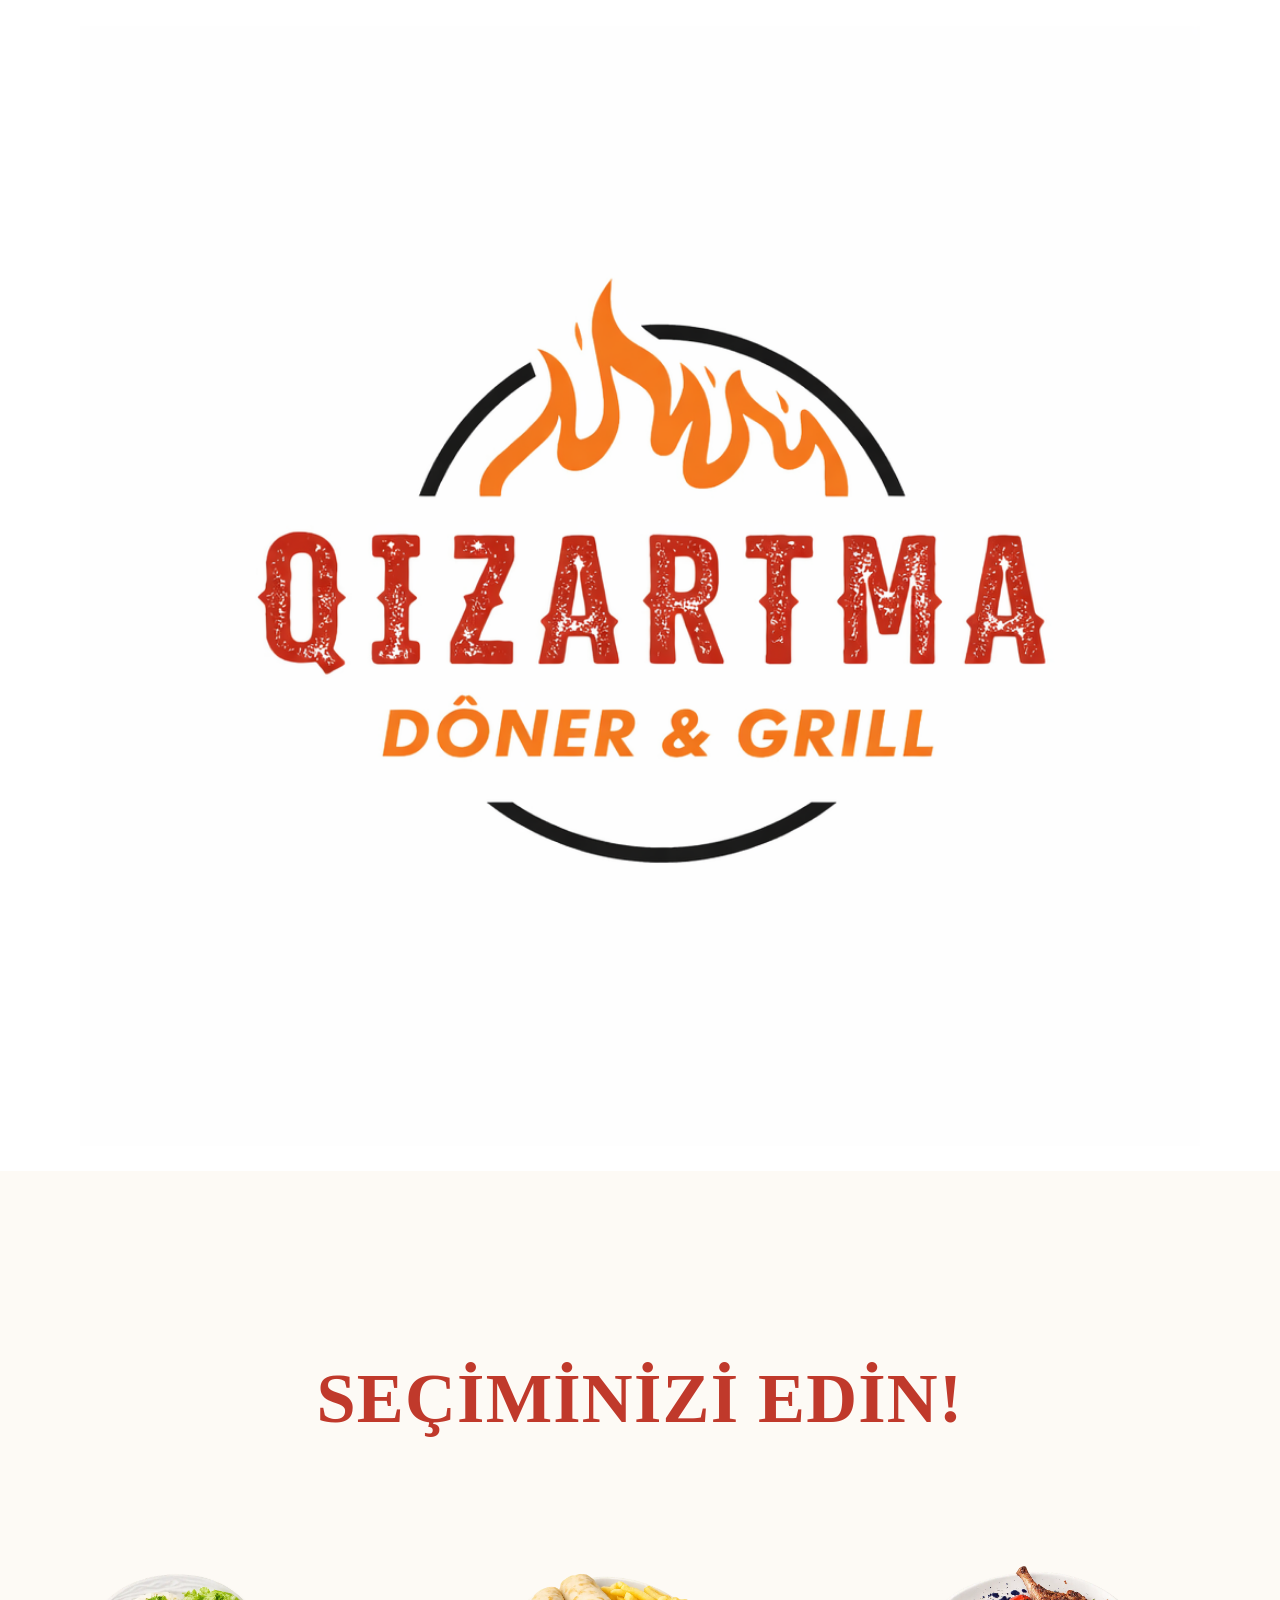
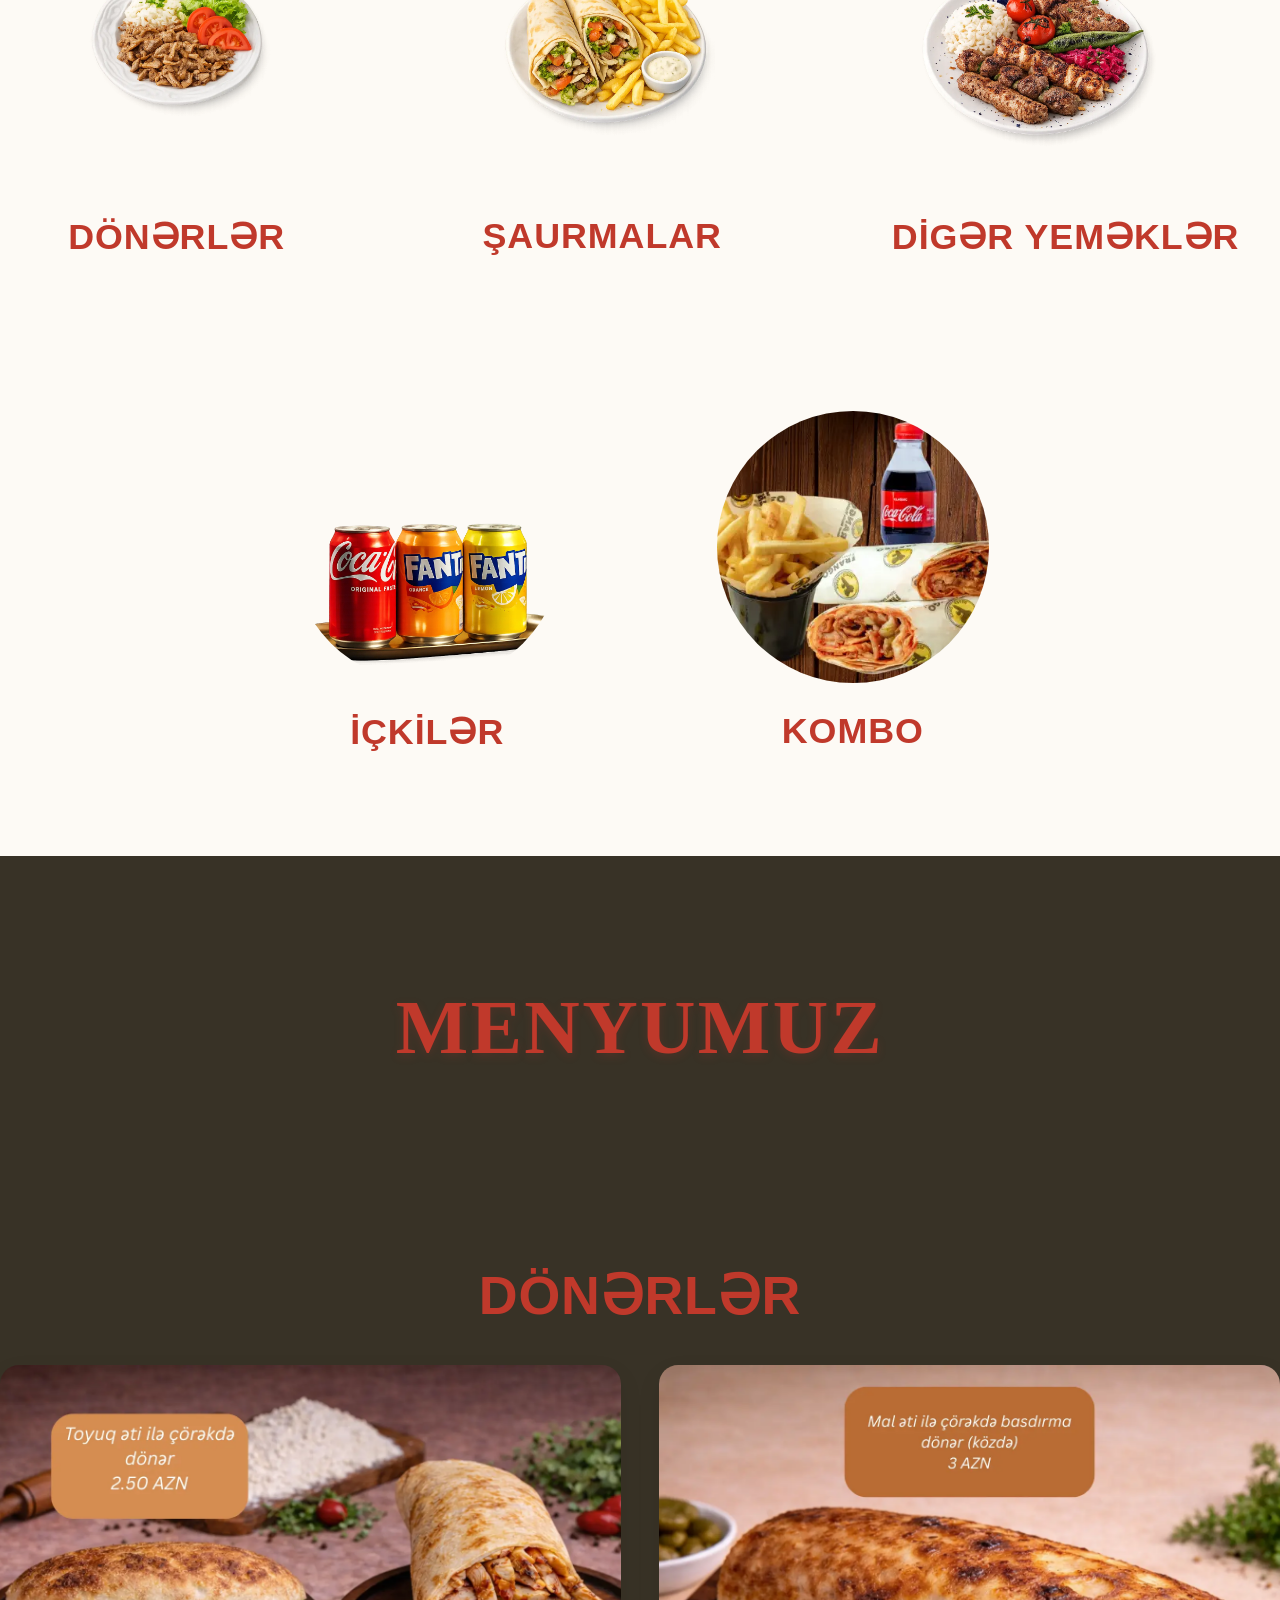
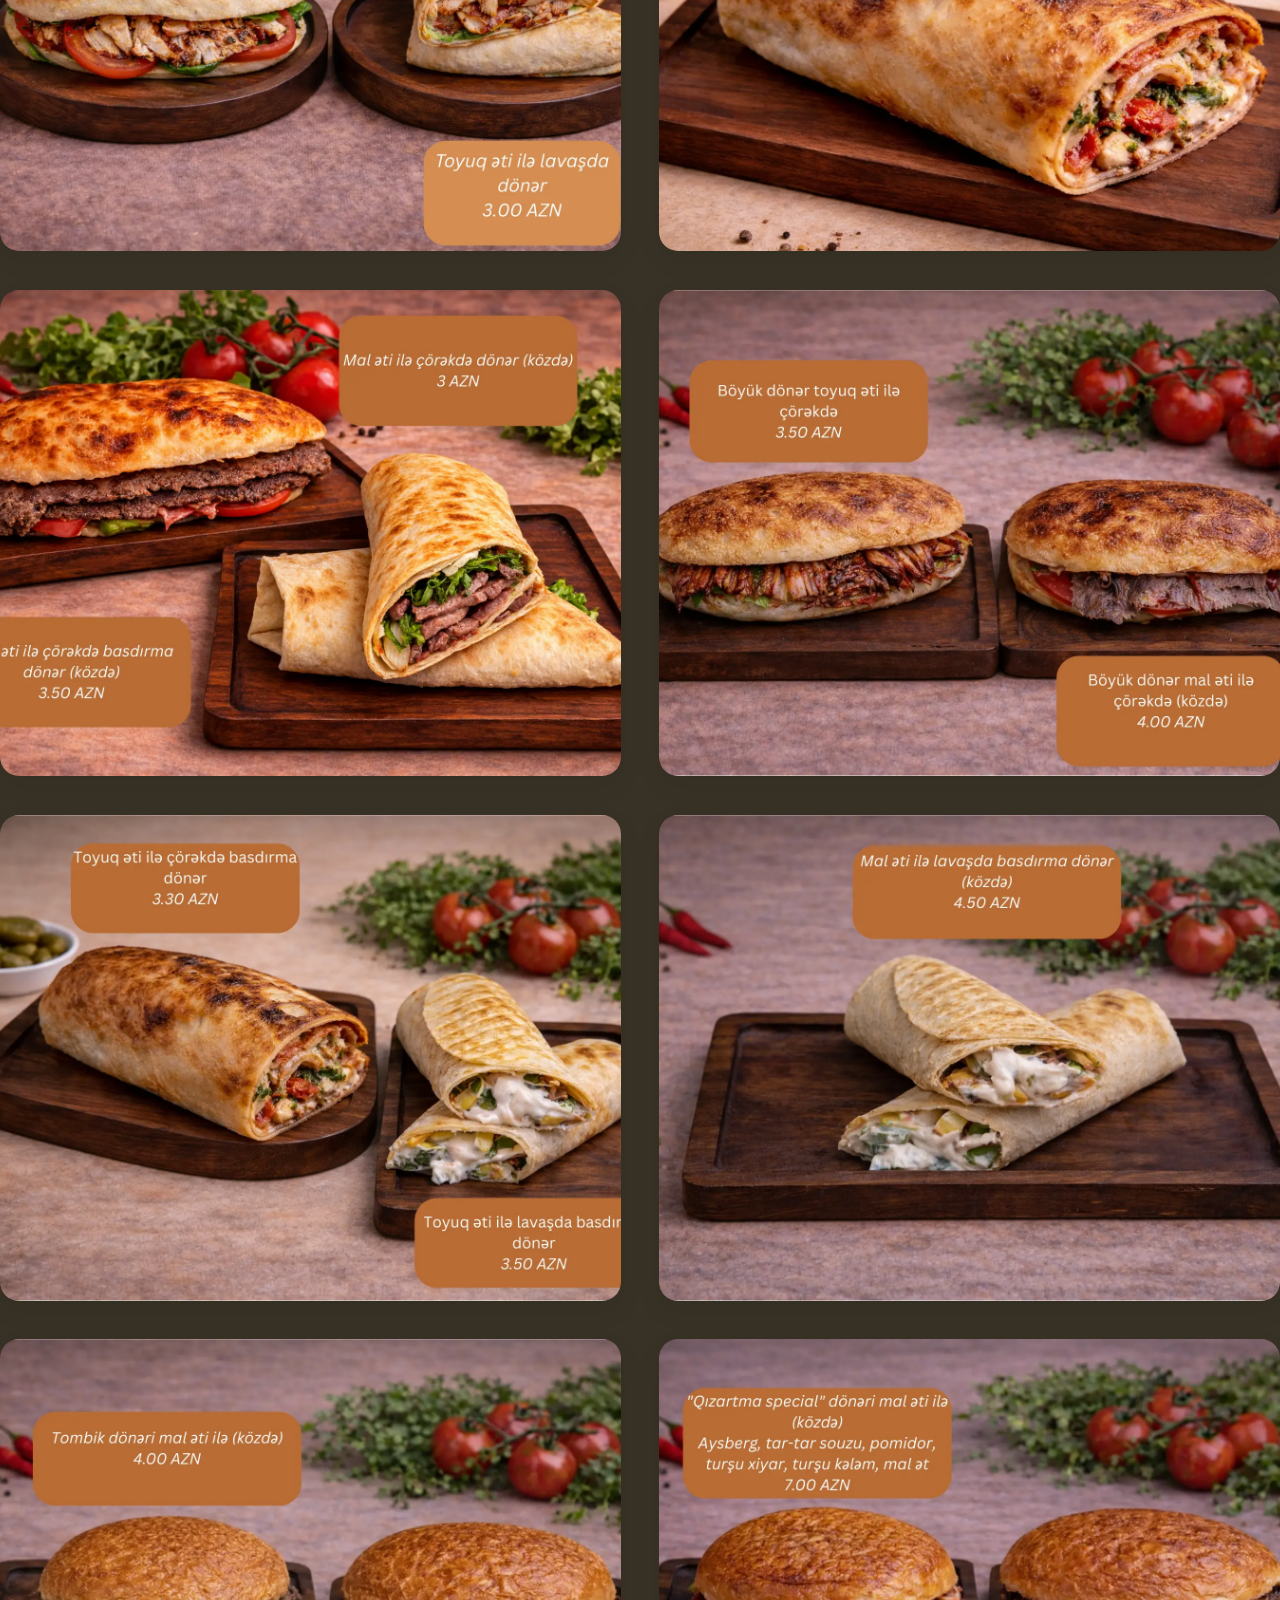
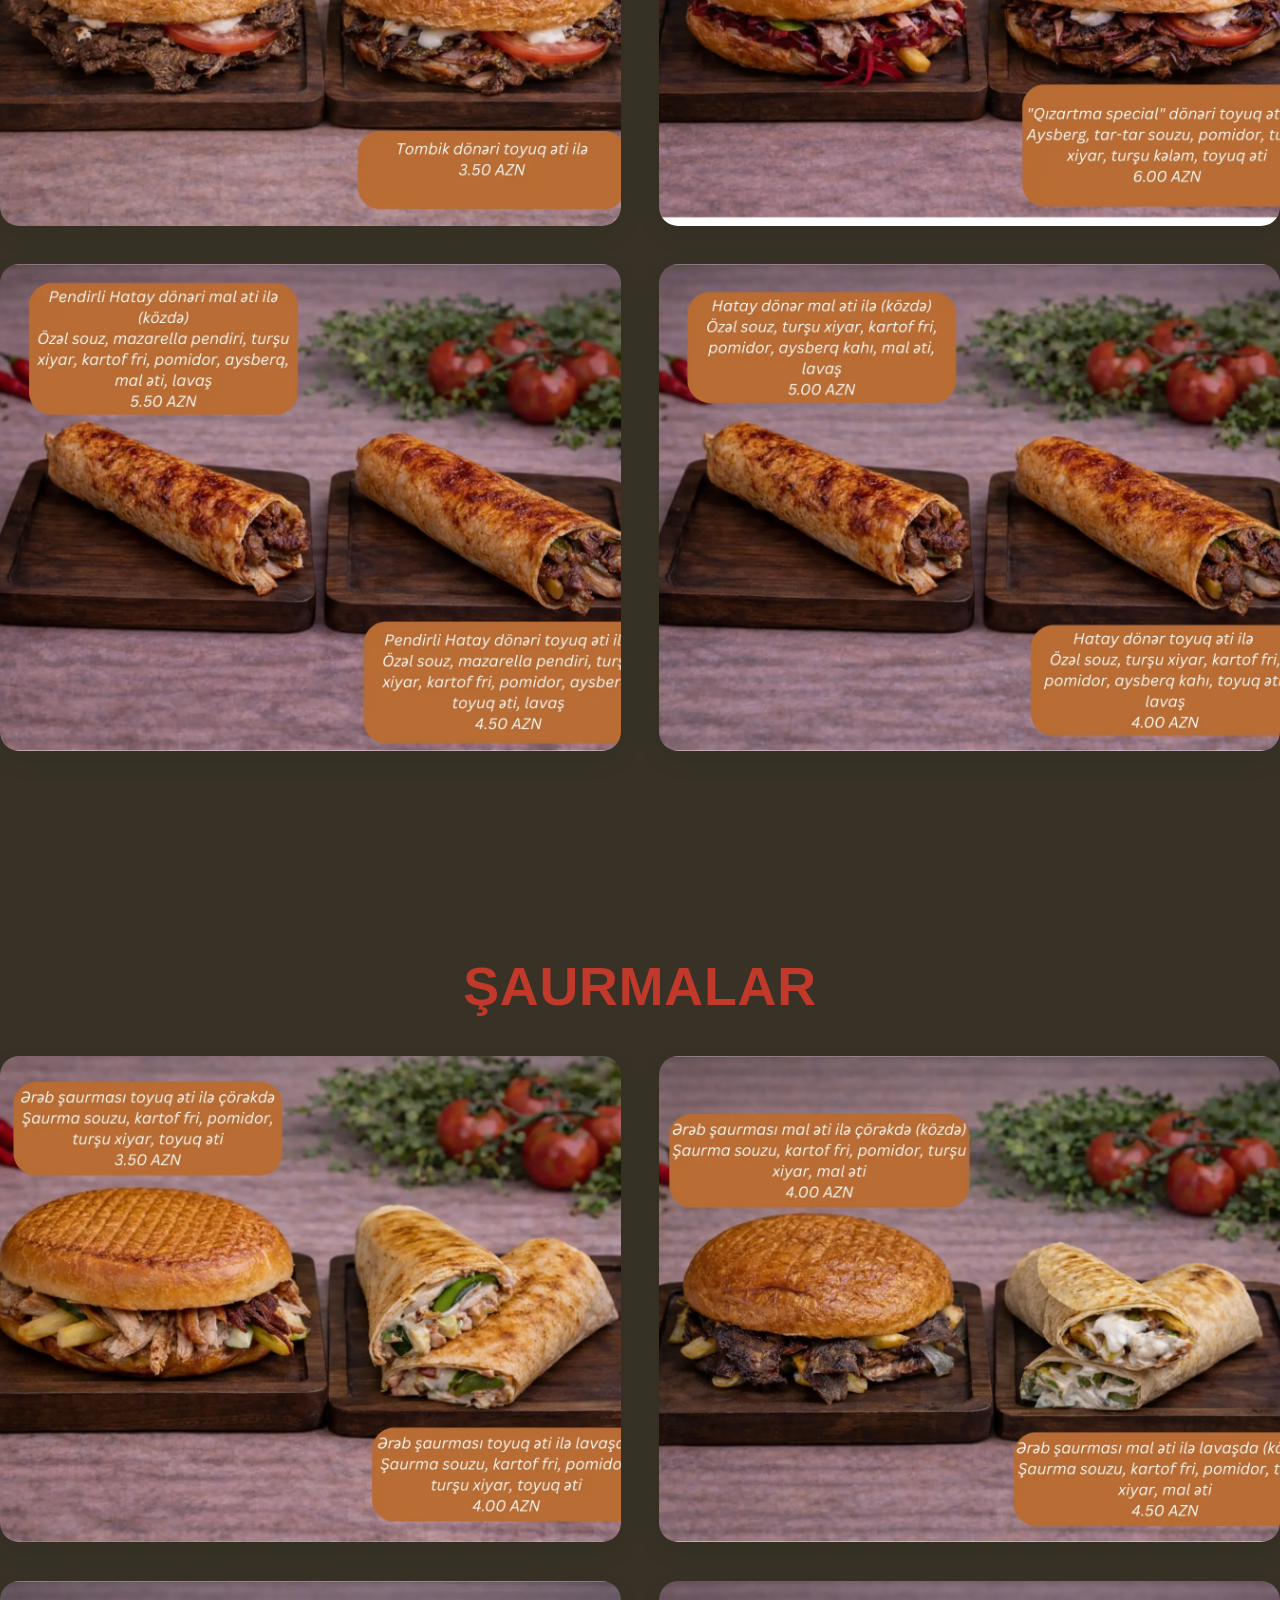
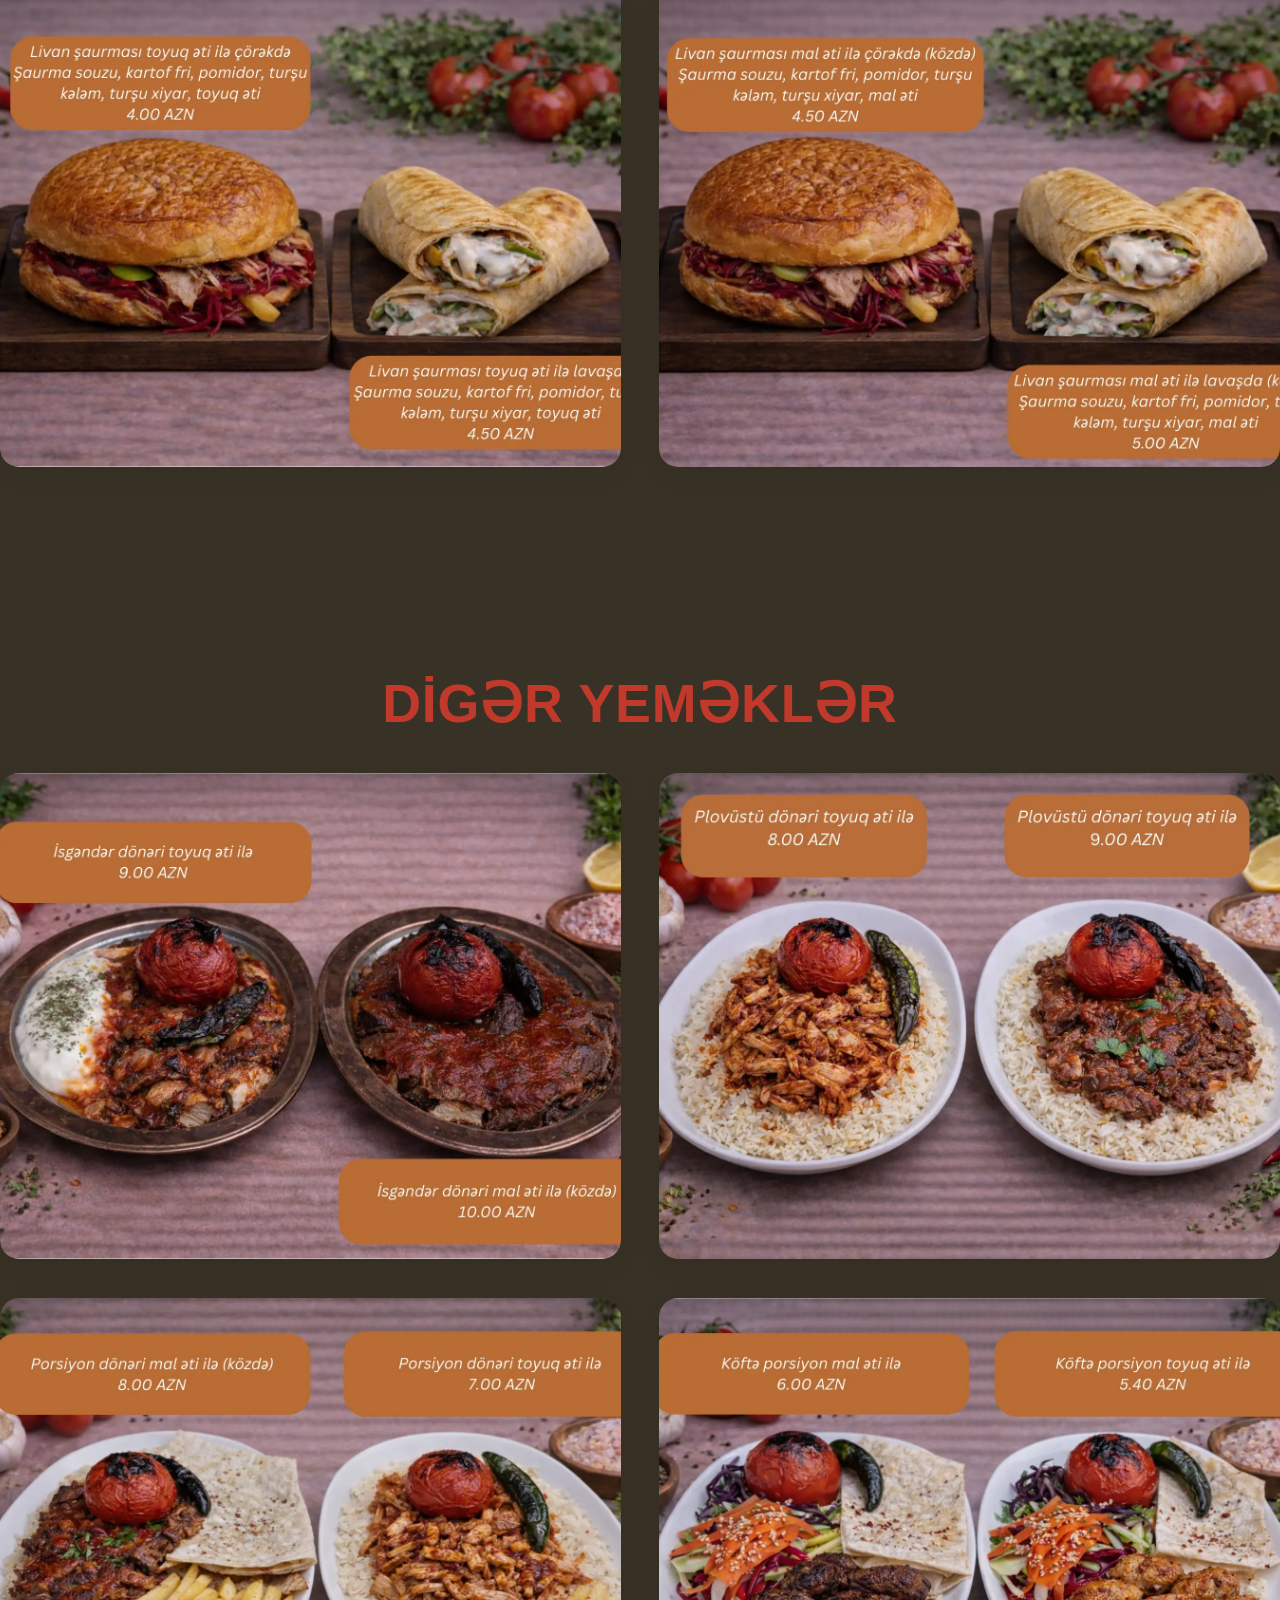
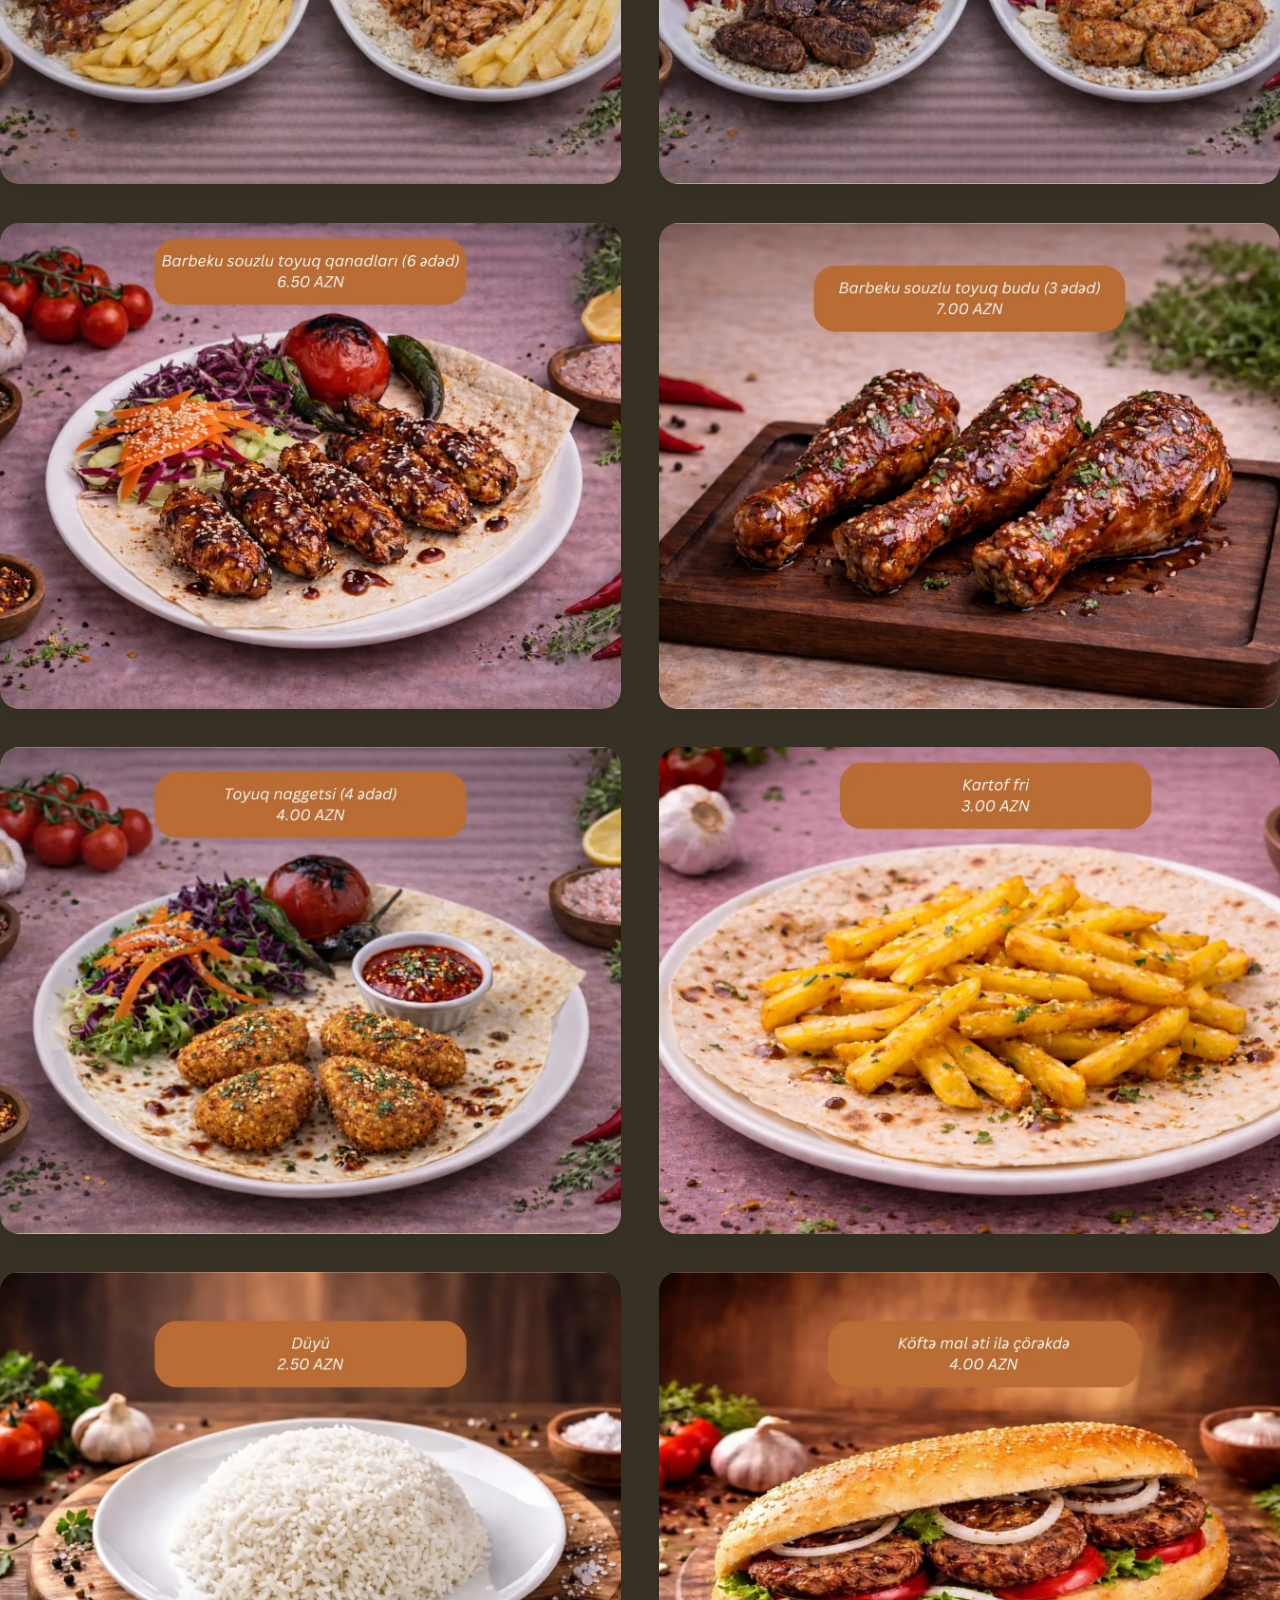
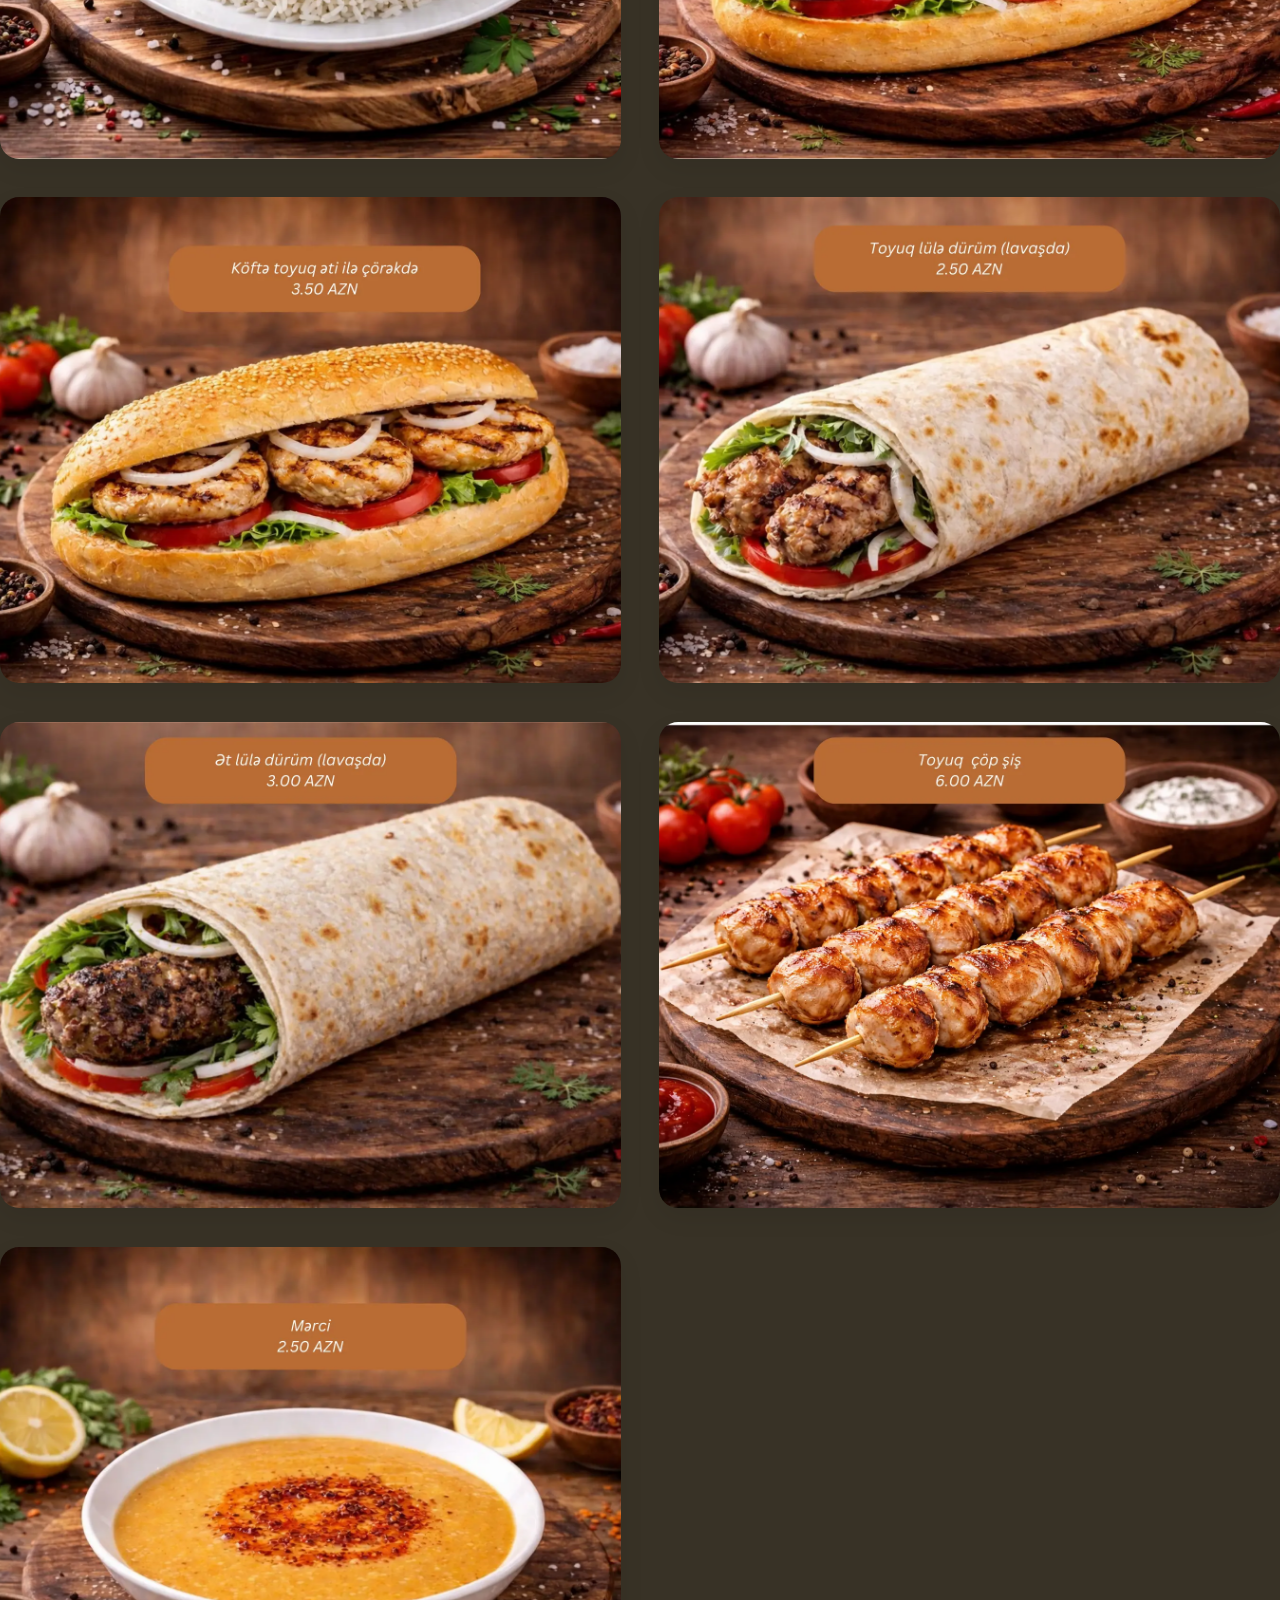
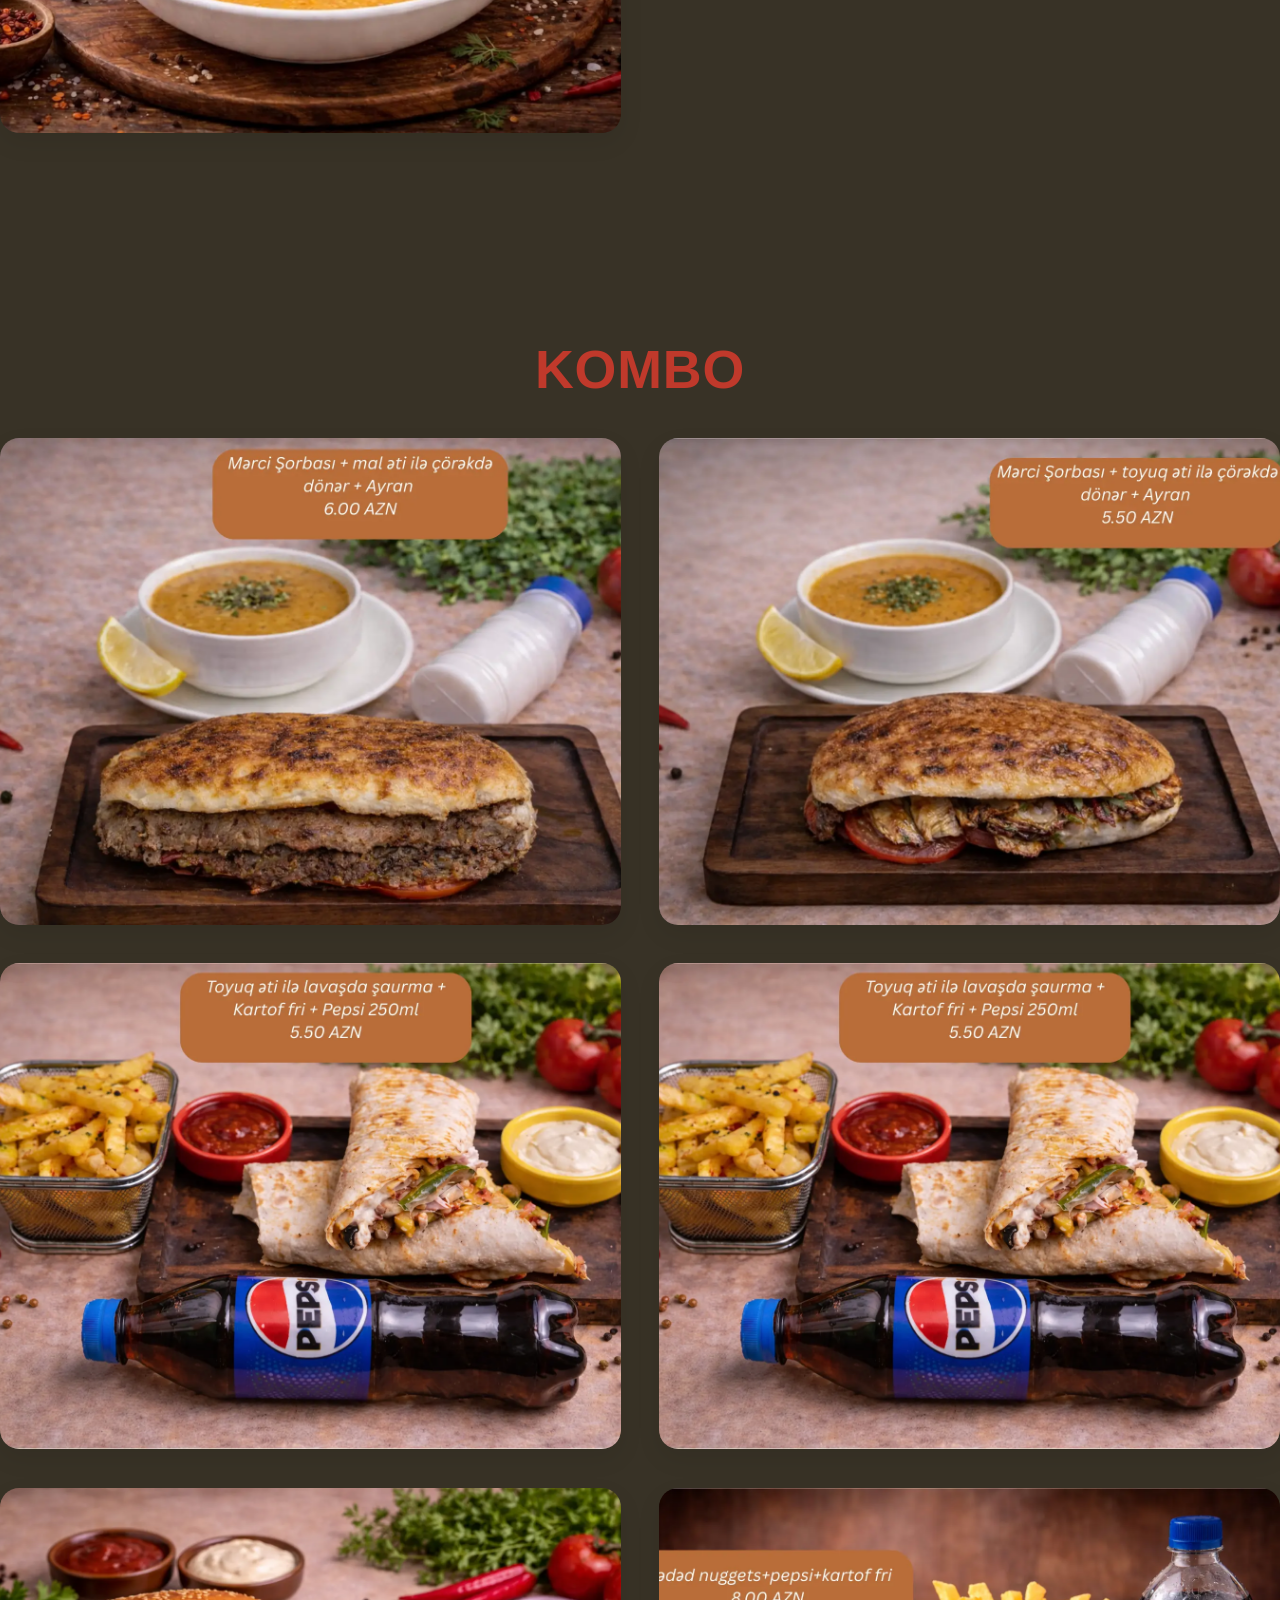
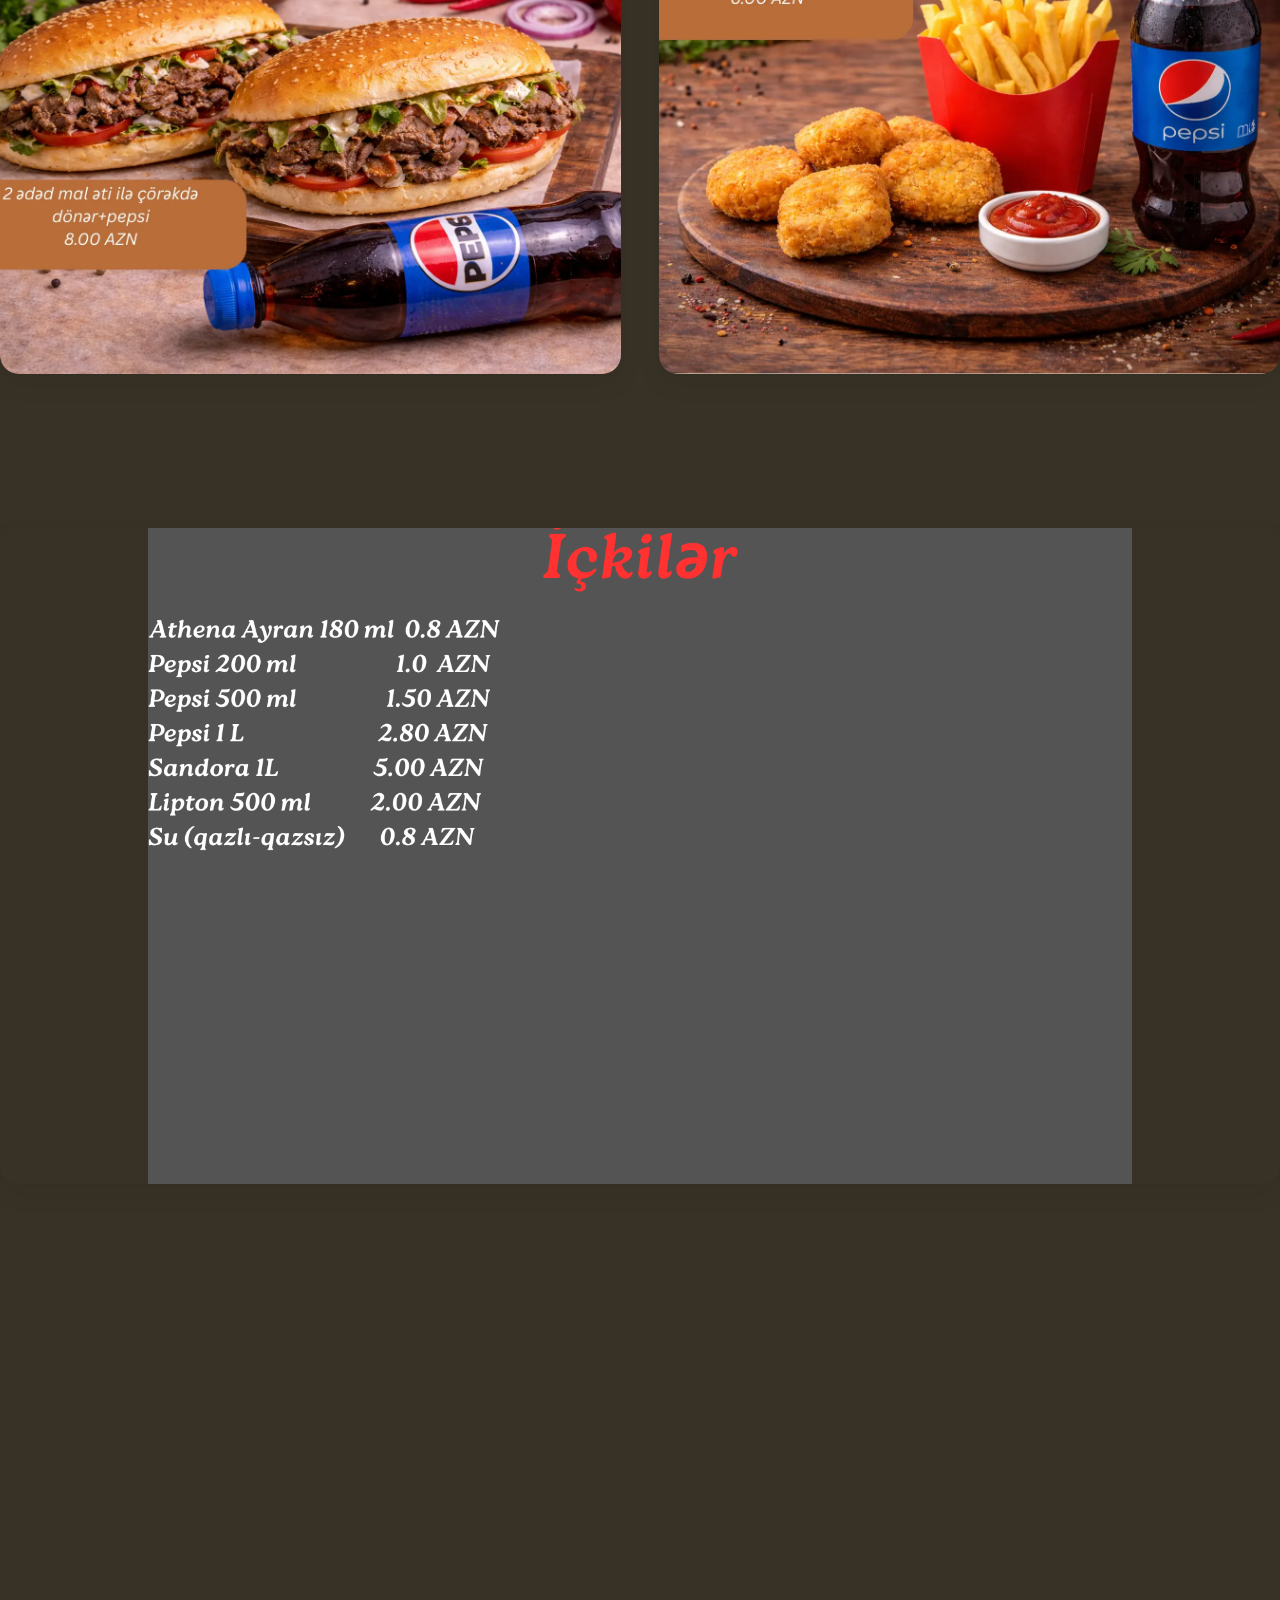
==== index.html @ 8d4efc52 "KomboAdd_icon" ====
<!DOCTYPE html>
<html lang="az">
<head>
    <meta charset="UTF-8">
    <meta name="viewport" content="width=device-width, initial-scale=1.0">
    <title>Qızartma Dönər - Menyu</title>

    <!-- Font Awesome - səhifə yüklənəndən sonra yüklənir -->
    <link rel="preconnect" href="https://cdnjs.cloudflare.com">
    <link rel="stylesheet" href="https://cdnjs.cloudflare.com/ajax/libs/font-awesome/5.15.3/css/all.min.css" media="print" onload="this.media='all'">
    <noscript><link rel="stylesheet" href="https://cdnjs.cloudflare.com/ajax/libs/font-awesome/5.15.3/css/all.min.css"></noscript>

    <!-- Logo şəkli əvvəlcədən yüklənir -->
    <link rel="preload" as="image" href="images/Qizartma.png">
    <link rel="preload" as="image" href="images/Qizartma_mobile.png">

    <link rel="stylesheet" href="css/style.css">
</head>
<body>

<header>
    <div class="header-flex">
        <div class="logo-container">
            <img src="images/Qizartma.png" alt="Qızartma Dönər Logo" class="logo-img logo-desktop">
            <img src="images/Qizartma_mobile.png" alt="Qızartma Dönər Logo" class="logo-img logo-mobile">
        </div>
    </div>
</header>

<section class="hero">
    <div class="container">
        <h1 class="hero-title">SEÇİMİNİZİ EDİN!</h1>
        <p class="hero-subtitle"></p>

        <div class="flavor-grid">
            <a href="#donerler" class="flavor-item">
                <div class="flavor-circle">
                    <img src="images/Doner Basliq_new.webp" alt="Dönərlər" loading="lazy">
                </div>
                <span class="flavor-label">DÖNƏRLƏR</span>
            </a>

            <a href="#saurmalar" class="flavor-item">
                <div class="flavor-circle">
                    <img src="images/saurma basliq_new.webp" alt="Şaurmalar" loading="lazy">
                </div>
                <span class="flavor-label">ŞAURMALAR</span>
            </a>

            <a href="#diger" class="flavor-item">
                <div class="flavor-circle">
                    <img src="images/qairisiq kabab_new.webp" alt="Digər yeməklər" loading="lazy">
                </div>
                <span class="flavor-label">DİGƏR YEMƏKLƏR</span>
            </a>

            <a href="#ickiler" class="flavor-item">
                <div class="flavor-circle">
                    <img src="images/ickilerr_new.webp" alt="İçkilər" loading="lazy">
                </div>
                <span class="flavor-label">İçkilər</span>
            </a>
              <a href="#kombo" class="flavor-item">
                <div class="flavor-circle">
                   <img src="images/kombo icon.webp" alt="Şaurmalar" loading="lazy">
                </div>
                <span class="flavor-label">Kombo</span>
            </a>
            
        </div>
    </div>
</section>

<main class="menu-content">
    <div class="container">
        <h1 class="menu-main-title">MENYUMUZ</h1>

        <!-- Dönərlər -->
        <section id="donerler" class="menu-section">
            <h2>Dönərlər</h2>
            <div class="menu-grid">

                <div class="box">
                    <div class="image">
                        <img src="images/Toyuq əti ilə çörəkdə dönər 2.50 AZN_new.webp" alt="" loading="lazy">
                    </div>
                </div>

                <div class="box">
                    <div class="image">
                        <img src="images/Basdırma_new.webp" alt="" loading="lazy">
                    </div>
                </div>

                <div class="box">
                    <div class="image">
                        <img src="images/yeni 3_new.webp" alt="" loading="lazy">
                    </div>
                </div>

                <div class="box">
                    <div class="image">
                        <img src="images/yeni 5_new.webp" alt="" loading="lazy">
                    </div>
                </div>

                <div class="box">
                    <div class="image">
                        <img src="images/yeni 6_new.webp" alt="" loading="lazy">
                    </div>
                </div>

                <div class="box">
                    <div class="image">
                        <img src="images/yeni 8_new.webp" alt="" loading="lazy">
                    </div>
                </div>

                <div class="box">
                    <div class="image">
                        <img src="images/yeni 10_new.webp" alt="" loading="lazy">
                    </div>
                </div>

                <div class="box">
                    <div class="image">
                        <img src="images/yeni 12_new.webp" alt="" loading="lazy">
                    </div>
                </div>

                <div class="box">
                    <div class="image">
                        <img src="images/yeni 13_new.webp" alt="" loading="lazy">
                    </div>
                </div>

                <div class="box">
                    <div class="image">
                        <img src="images/yeni 14_new.webp" alt="" loading="lazy">
                    </div>
                </div>

            </div>
        </section>

        <!-- Şaurmalar -->
        <section id="saurmalar" class="menu-section">
            <h2>Şaurmalar</h2>
            <div class="menu-grid">

                <div class="box">
                    <div class="image">
                        <img src="images/yeni 15_new.webp" alt="" loading="lazy">
                    </div>
                </div>

                <div class="box">
                    <div class="image">
                        <img src="images/yeni 16_new.webp" alt="" loading="lazy">
                    </div>
                </div>

                <div class="box">
                    <div class="image">
                        <img src="images/yeni 17_new.webp" alt="" loading="lazy">
                    </div>
                </div>

                <div class="box">
                    <div class="image">
                        <img src="images/yeni 18_new.webp" alt="" loading="lazy">
                    </div>
                </div>

            </div>
        </section>

        <!-- Digər Yeməklər -->
        <section id="diger" class="menu-section">
            <h2>Digər Yeməklər</h2>
            <div class="menu-grid">

                <div class="box">
                    <div class="image">
                        <img src="images/iskender yeni_new.webp" alt="" loading="lazy">
                    </div>
                </div>

                <div class="box">
                    <div class="image">
                        <img src="images/pulov_new.webp" alt="" loading="lazy">
                    </div>
                </div>

                <div class="box">
                    <div class="image">
                        <img src="images/porsiyonn_new.webp" alt="" loading="lazy">
                    </div>
                </div>

                <div class="box">
                    <div class="image">
                        <img src="images/koftee_new.webp" alt="" loading="lazy">
                    </div>
                </div>

                <div class="box">
                    <div class="image">
                        <img src="images/qanad_new.webp" alt="" loading="lazy">
                    </div>
                </div>

                <div class="box">
                    <div class="image">
                        <img src="images/bud_new.webp" alt="" loading="lazy">
                    </div>
                </div>

                <div class="box">
                    <div class="image">
                        <img src="images/nuggets yeni_new.webp" alt="" loading="lazy">
                    </div>
                </div>

                <div class="box">
                    <div class="image">
                        <img src="images/frii_new.webp" alt="" loading="lazy">
                    </div>
                </div>

                <div class="box">
                    <div class="image">
                        <img src="images/duyuu_new.webp" alt="" loading="lazy">
                    </div>
                </div>

                <div class="box">
                    <div class="image">
                        <img src="images/kofte mal_new.webp" alt="" loading="lazy">
                    </div>
                </div>

                <div class="box">
                    <div class="image">
                        <img src="images/kofte toyuqq_new.webp" alt="" loading="lazy">
                    </div>
                </div>

                <div class="box">
                    <div class="image">
                        <img src="images/lule toyuq_new.webp" alt="" loading="lazy">
                    </div>
                </div>

                <div class="box">
                    <div class="image">
                        <img src="images/lule et_new.webp" alt="" loading="lazy">
                    </div>
                </div>

                <div class="box">
                    <div class="image">
                        <img src="images/çöp şiş_new.webp" alt="" loading="lazy">
                    </div>
                </div>

                <div class="box">
                    <div class="image">
                        <img src="images/merci yeni_new.webp" alt="" loading="lazy">
                    </div>
                </div>

            </div>
        </section>

           <!-- Kombo -->
        <section id="Kombo" class="menu-section">
            <h2>Kombo</h2>
            <div class="menu-grid">

                <div class="box">
                    <div class="image">
                        <img src="images/kombo yeni 1.webp" alt="" loading="lazy">
                    </div>
                </div>

                <div class="box">
                    <div class="image">
                        <img src="images/kombo yeni 2.webp" alt="" loading="lazy">
                    </div>
                </div>

                <div class="box">
                    <div class="image">
                        <img src="images/kombo yeni 3.webp" alt="" loading="lazy">
                    </div>
                </div>

                <div class="box">
                    <div class="image">
                        <img src="images/kombo yeni 4.webp" alt="" loading="lazy">
                    </div>
                </div>

                <div class="box">
                    <div class="image">
                        <img src="images/kombo yeni 5.webp" alt="" loading="lazy">
                    </div>
                </div>

                <div class="box">
                    <div class="image">
                        <img src="images/kombo yeni 6.webp" alt="" loading="lazy">
                    </div>
                </div>
                             
            </div>
        </section>


        <!-- İçkilər -->
        <section id="ickiler" class="menu-section">
            <div class="menu-grid">

                <div class="box">
                    <div class="image">
                        <img src="images/İCKİ.png" alt="" loading="lazy">
                    </div>
                </div>

            </div>
        </section>

    </div>
</main>

<script src="https://unpkg.com/swiper/swiper-bundle.min.js" defer></script>
<script src="js/script.js" defer></script>

</body>
</html>
---- css/style.css ----
@media (min-width: 769px) {
  html {
    zoom: 0.8;
  }
}
body {
    background: #383226 !important; 
    color: #2c1a0d;
    font-family: 'Nunito', sans-serif;
    margin: 0;
    padding: 0;
}

header {
    background: white;
    padding: 2rem 0;
    box-shadow: 0 4px 15px rgba(0,0,0,0.06);
}

.header-flex {
    display: flex;
    justify-content: space-between;
    align-items: center;
    max-width: 1400px;
    margin: 0 auto;
    padding: 0 4rem;
}

.logo-container {
    flex: 1;
    text-align: center;
}

.logo-circle {
    width: 100px;                
    height: 100px;
    border-radius: 50%;
    background: linear-gradient(135deg, #ff6b35, #c0392b);
    display: flex;
    align-items: center;
    justify-content: center;
    margin: 0 auto 0.8rem;
    box-shadow: 0 6px 20px rgba(192,57,43,0.25);
    overflow: hidden;
    border: 4px solid white;
}

.logo-img {
    width: 100%;
    height: 100%;
    height: auto;
    object-fit: contain;
    display: block;
}

.logo-text {
    font-size: 2.8rem;           
    font-weight: bold;
    color: #c0392b;
    letter-spacing: 1px;
    text-transform: uppercase;
}

.icons {
    display: flex;
    align-items: center;
    gap: 2rem;
}

.favorites-wrapper {
    position: relative;
}

.favorites-count {
    position: absolute;
    top: -6px;
    right: -6px;
    background: #e74c3c;
    color: white;
    font-size: 1.1rem;
    width: 20px;
    height: 20px;
    border-radius: 50%;
    display: flex;
    align-items: center;
    justify-content: center;
}

.hero {
    padding: 10rem 0 8rem;
    text-align: center;
    background: #fdfaf5; 
}

.hero-title {
    font-size: 5.5rem;
    font-weight: 900;
    color: #c0392b;
    margin-bottom: 1.2rem;
    letter-spacing: 1.5px;
    text-transform: uppercase;
    font-family: 'Playfair Display', serif; 
}

.hero-subtitle {
    font-size: 2.2rem;
    color: #444;
    margin-bottom: 6rem;
    font-weight: 400;
    letter-spacing: 0.5px;
}

.flavor-grid {
    display: flex;
    justify-content: center;
    gap: 12rem; 
    flex-wrap: wrap;
}

.flavor-item {
    text-decoration: none;
    color: inherit;
    text-align: center;
}

.flavor-circle {
    width: 340px;                
    height: 340px;
    border-radius: 50%;
    overflow: hidden;
    background: transparent;
    border: none;
    box-shadow: none;
    transition: transform 0.4s ease;
    display: flex;
    align-items: center;
    justify-content: center;
}

.flavor-circle img {
    width: 100%;
    height: 100%;
    object-fit: cover;            
    object-position: center;      
    display: block;
}

.flavor-item:hover .flavor-circle {
    transform: scale(1.07);
}

.flavor-label {
    display: block;
    margin-top: 2.2rem;
    font-size: 2.8rem;
    font-weight: 700;
    color: #c0392b;
    letter-spacing: 1.2px;
    text-transform: uppercase;
}

.menu-content {
    padding-top: 4rem;
}

.menu-section {
    padding: 6rem 0;
}

.menu-section h2 {
    font-size: 4.2rem;
    color: #c0392b;
    text-align: center;
    margin: 4rem 0 3rem;
    font-weight: 700;
    letter-spacing: 1px;
    text-transform: uppercase;
}

.menu-main-title {
    font-size: 6rem;                    
    font-weight: 900;
    color: #c0392b;                  
    text-align: center;
    margin: 6rem 0 5rem;
    letter-spacing: 3px;
    text-transform: uppercase;
    font-family: 'Playfair Display', serif; 
    text-shadow: 0 4px 12px rgba(192,57,43,0.2);
}

.menu-grid {
    display: grid;
    grid-template-columns: repeat(auto-fit, minmax(40rem, 1fr));
    gap: 3rem;
}

.box {
    position: relative;
    border-radius: 1.5rem;
    overflow: hidden;
    box-shadow: 0 12px 30px rgba(0,0,0,0.08);
    transition: transform 0.3s, box-shadow 0.3s;
}

.box:hover {
    transform: translateY(-12px);
    box-shadow: 0 20px 40px rgba(0,0,0,0.15);
}

.box .image {
    height: 38rem;
    position: relative;
}

.box .image img {
    width: 100%;
    height: 100%;
    object-fit: cover;
    transition: transform 0.4s;
}

.clean-img {
    width: 100%;
    height: 100%;
    object-fit: contain;               
    object-position: center;
    background: transparent;
    display: block;
}

.box:hover .image img {
    transform: scale(1.06);
}

.box .image .fa-heart {
    position: absolute;
    top: 50%;
    left: 50%;
    transform: translate(-50%, -50%);
    z-index: 10;
    background: rgba(255,255,255,0.92);
    border-radius: 50%;
    width: 7rem;
    height: 7rem;
    line-height: 7rem;
    font-size: 3.2rem;
    color: #444;
    box-shadow: 0 10px 25px rgba(0,0,0,0.25);
    transition: all 0.4s ease;
}

.box .image .fa-heart:hover,
.box .image .fa-heart.favorited {
    color: #e74c3c !important;
    transform: translate(-50%, -50%) scale(1.2);
    background: white;
    box-shadow: 0 15px 35px rgba(231,76,60,0.4);
}

.box .info {
    padding: 2rem;
    text-align: center;
}

.box .info .stars {
    font-size: 1.8rem;
    color: var(--green);
    margin-bottom: 1rem;
}

.box .info h3 {
    font-size: 2.4rem;
    margin-bottom: 1rem;
}

.box .info .price {
    font-size: 2.8rem;
    color: var(--green);
    font-weight: bold;
}

#ickiler .box .image {
    height: 820px;
}

#ickiler .box .image img {
    object-fit: contain;    
    width: 100%;
    height: 100%;
}

#ickiler .box .content {
    padding: 1.5rem;        
    text-align: center;
}
.logo-mobile {
    display: none;
}
@media (max-width: 768px) {
 header {
    padding: 0;
    width: 100%;
    height: 100vh;
    overflow: hidden;
    display: flex;
    align-items: center;
    justify-content: center;
}
.header-flex {
    padding: 0;
    width: 100%;
    box-sizing: border-box;
}
 .logo-mobile {
    display: block;
    width: 100%;
    height: 100%;
    object-fit: contain;
    margin: 0;
}
    .logo-container {
        padding: 0;
        width: 100%;
    }
    .hero {
        padding: 3rem 1rem 2rem;
    }
    .hero-title {
        font-size: 2.8rem;
    }
    .hero-subtitle {
        font-size: 1.6rem;
        margin-bottom: 3rem;
    }
    .flavor-grid {
        gap: 2rem;
        padding: 0 1rem;
    }
    .flavor-circle {
        width: 130px;
        height: 130px;
    }
    .flavor-label {
        font-size: 1.2rem;
        margin-top: 0.8rem;
    }
    .menu-main-title {
        font-size: 3rem;
        margin: 2rem 0;
        letter-spacing: 1px;
    }
    .menu-section h2 {
        font-size: 2.2rem;
        margin: 1.5rem 0 2rem;
    }
    .menu-section {
        padding: 2rem 0;
    }
    .menu-grid {
        grid-template-columns: 1fr;
        gap: 1.5rem;
        padding: 0 1rem;
    }
    .box .image {
        height: auto;
        min-height: 20rem;
        background: #2a1f14;
    }
    .box .image img {
        object-fit: contain;
        object-position: center;
    }
    #ickiler .box .image {
        height: auto;
    }
    #ickiler .box .image img {
        height: auto;
    }
  .logo-desktop {
    display: none;
}
.logo-mobile {
    display: block;
}
}
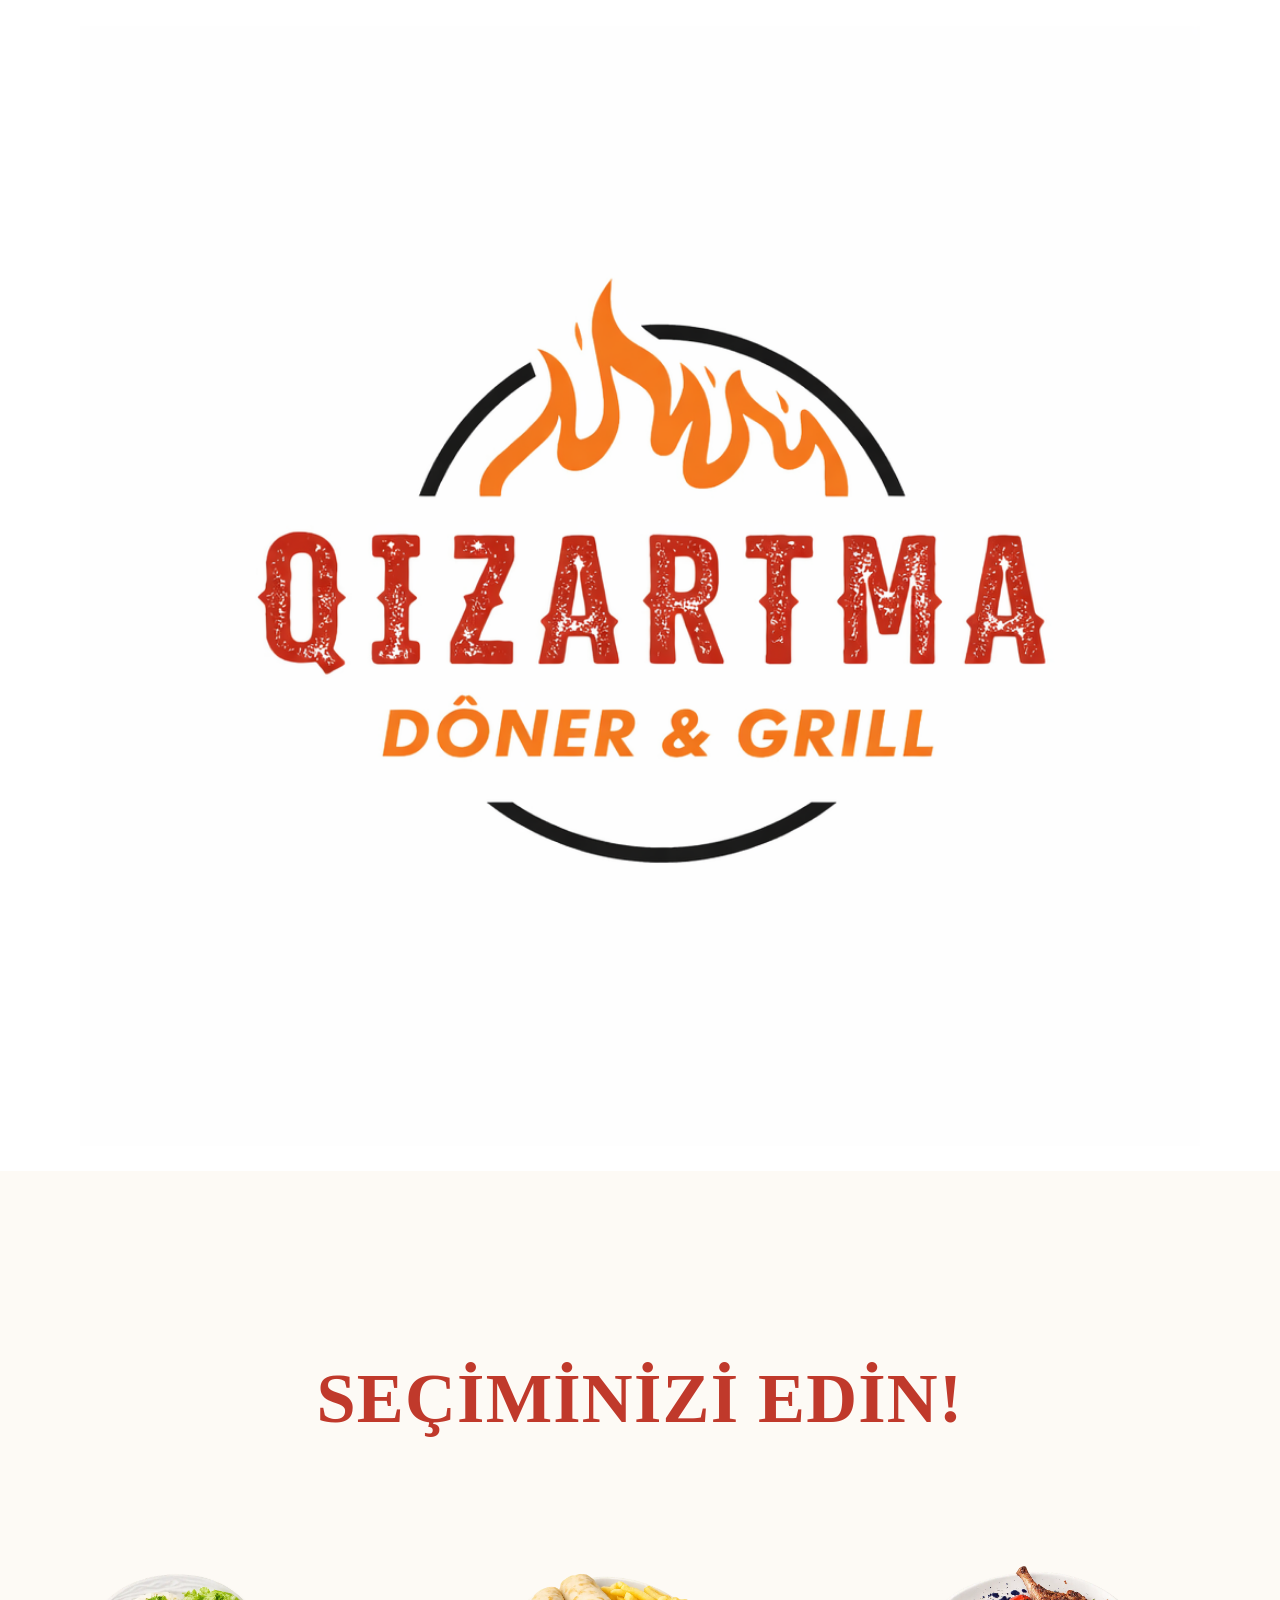
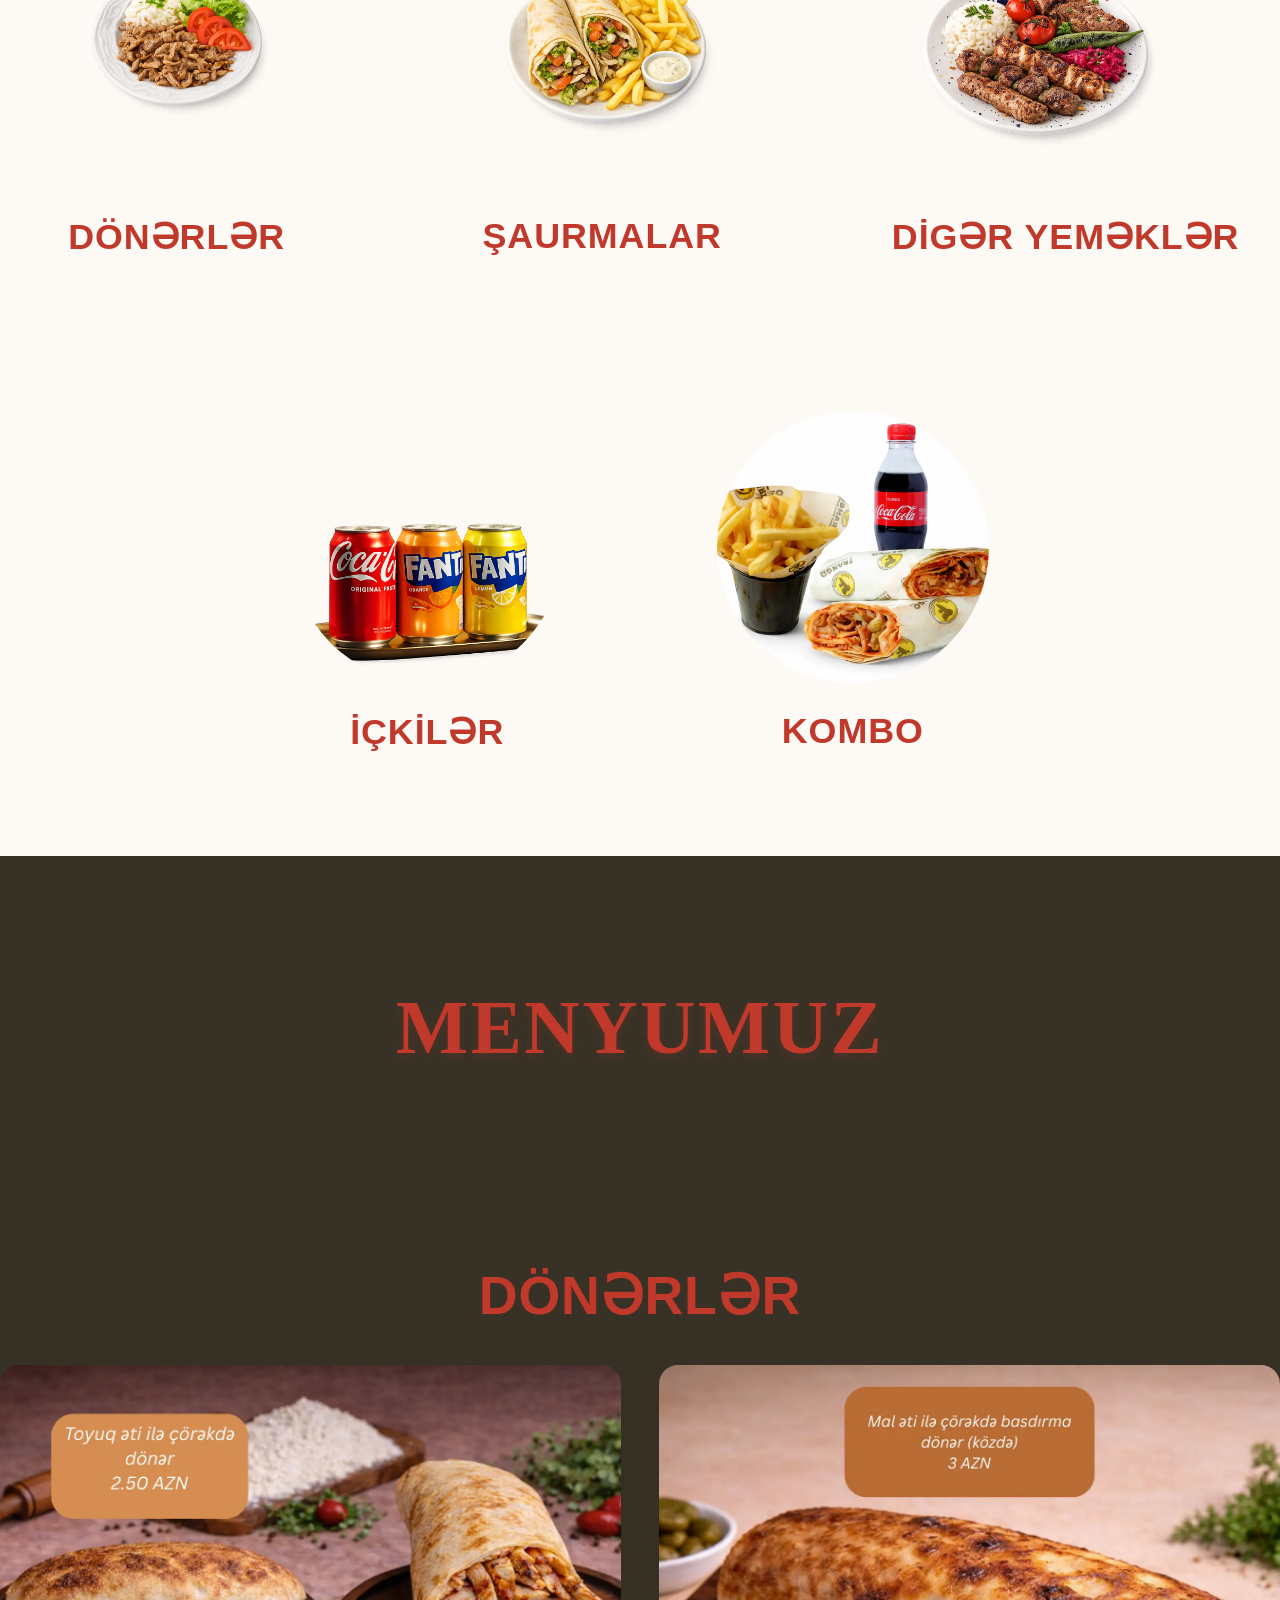
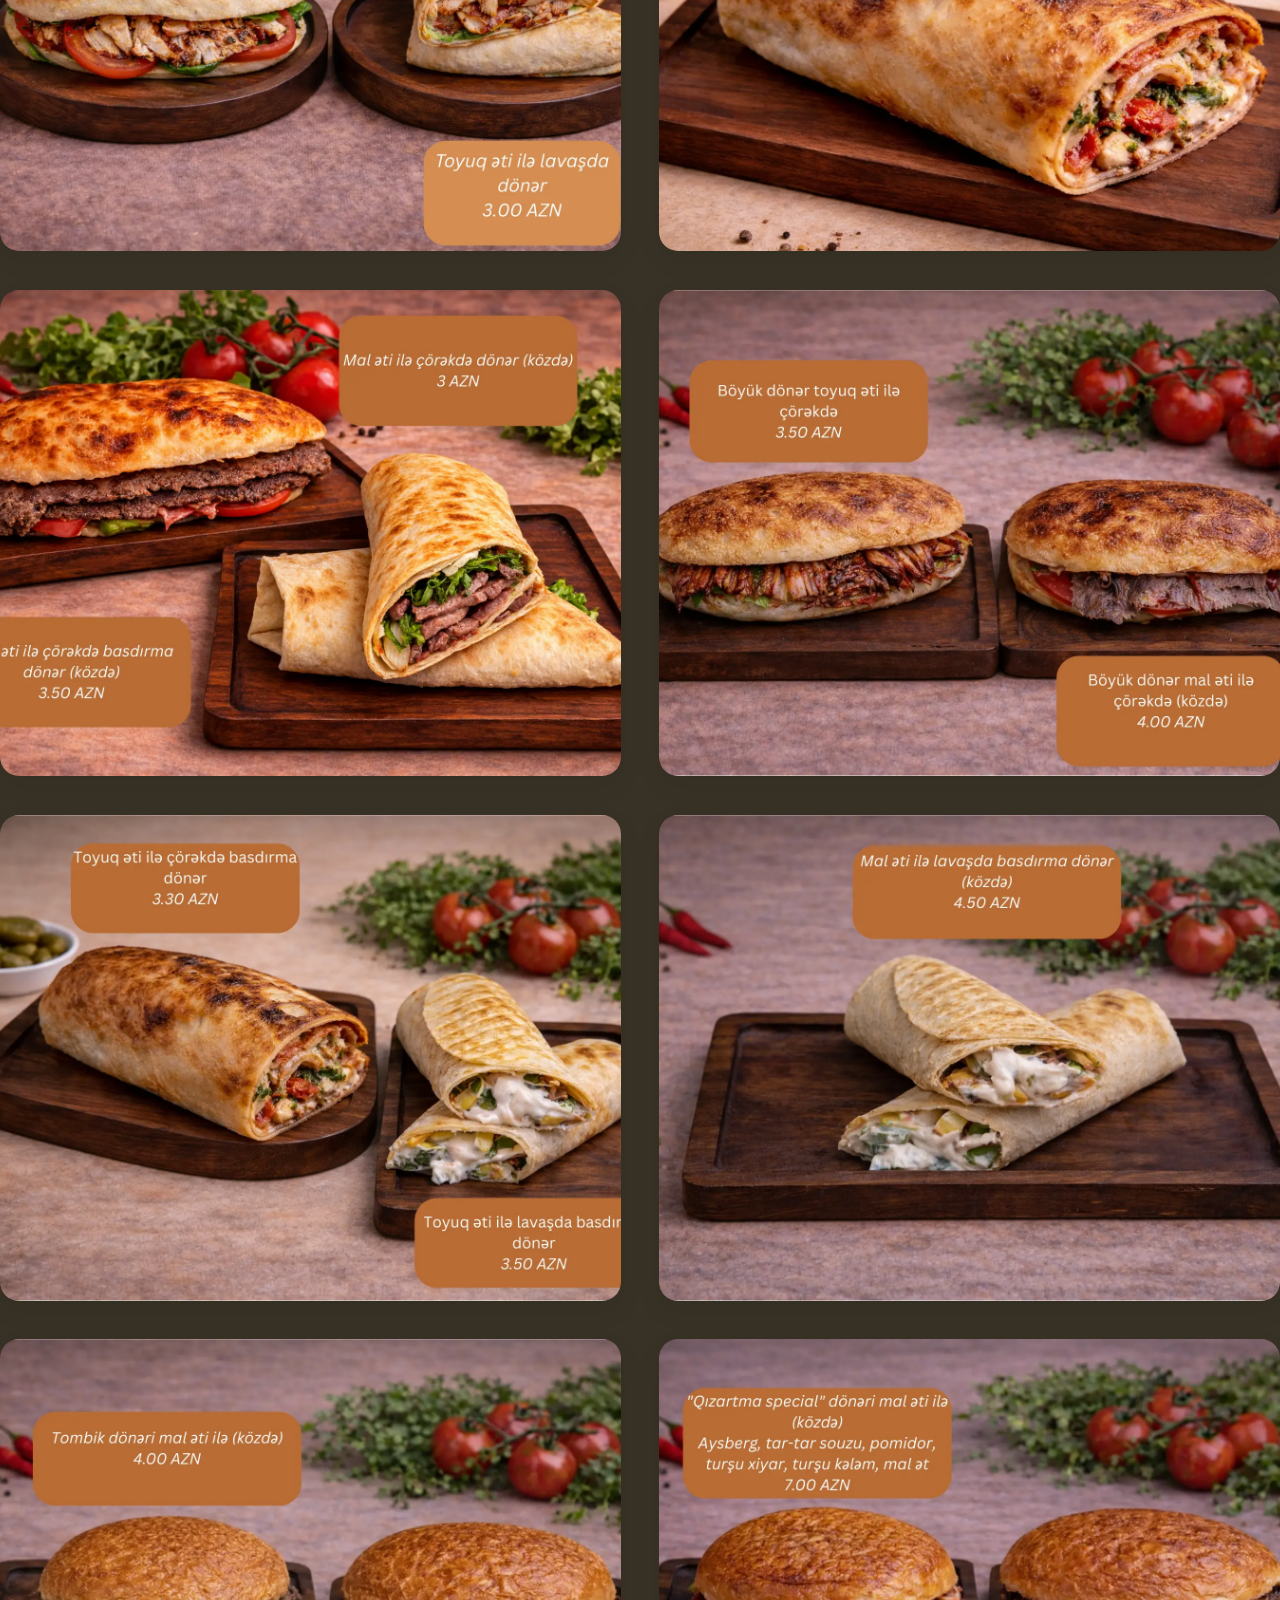
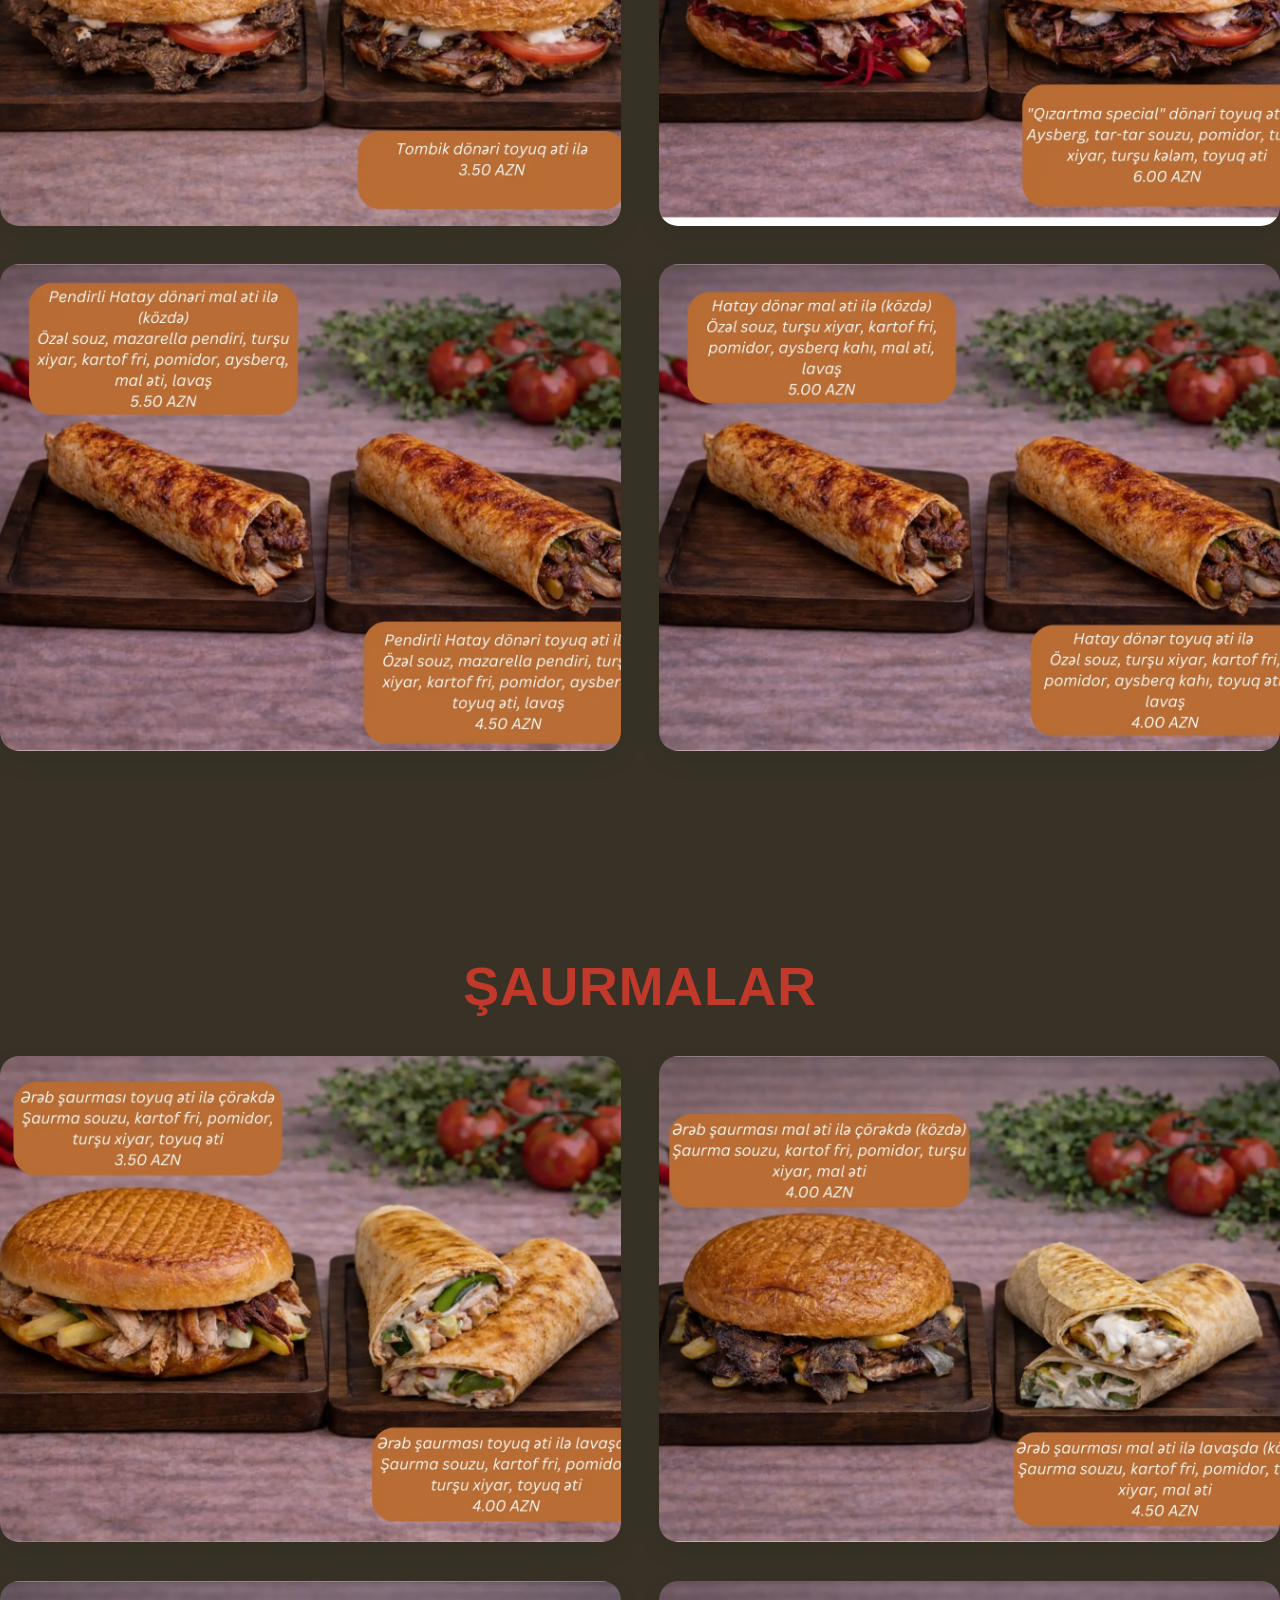
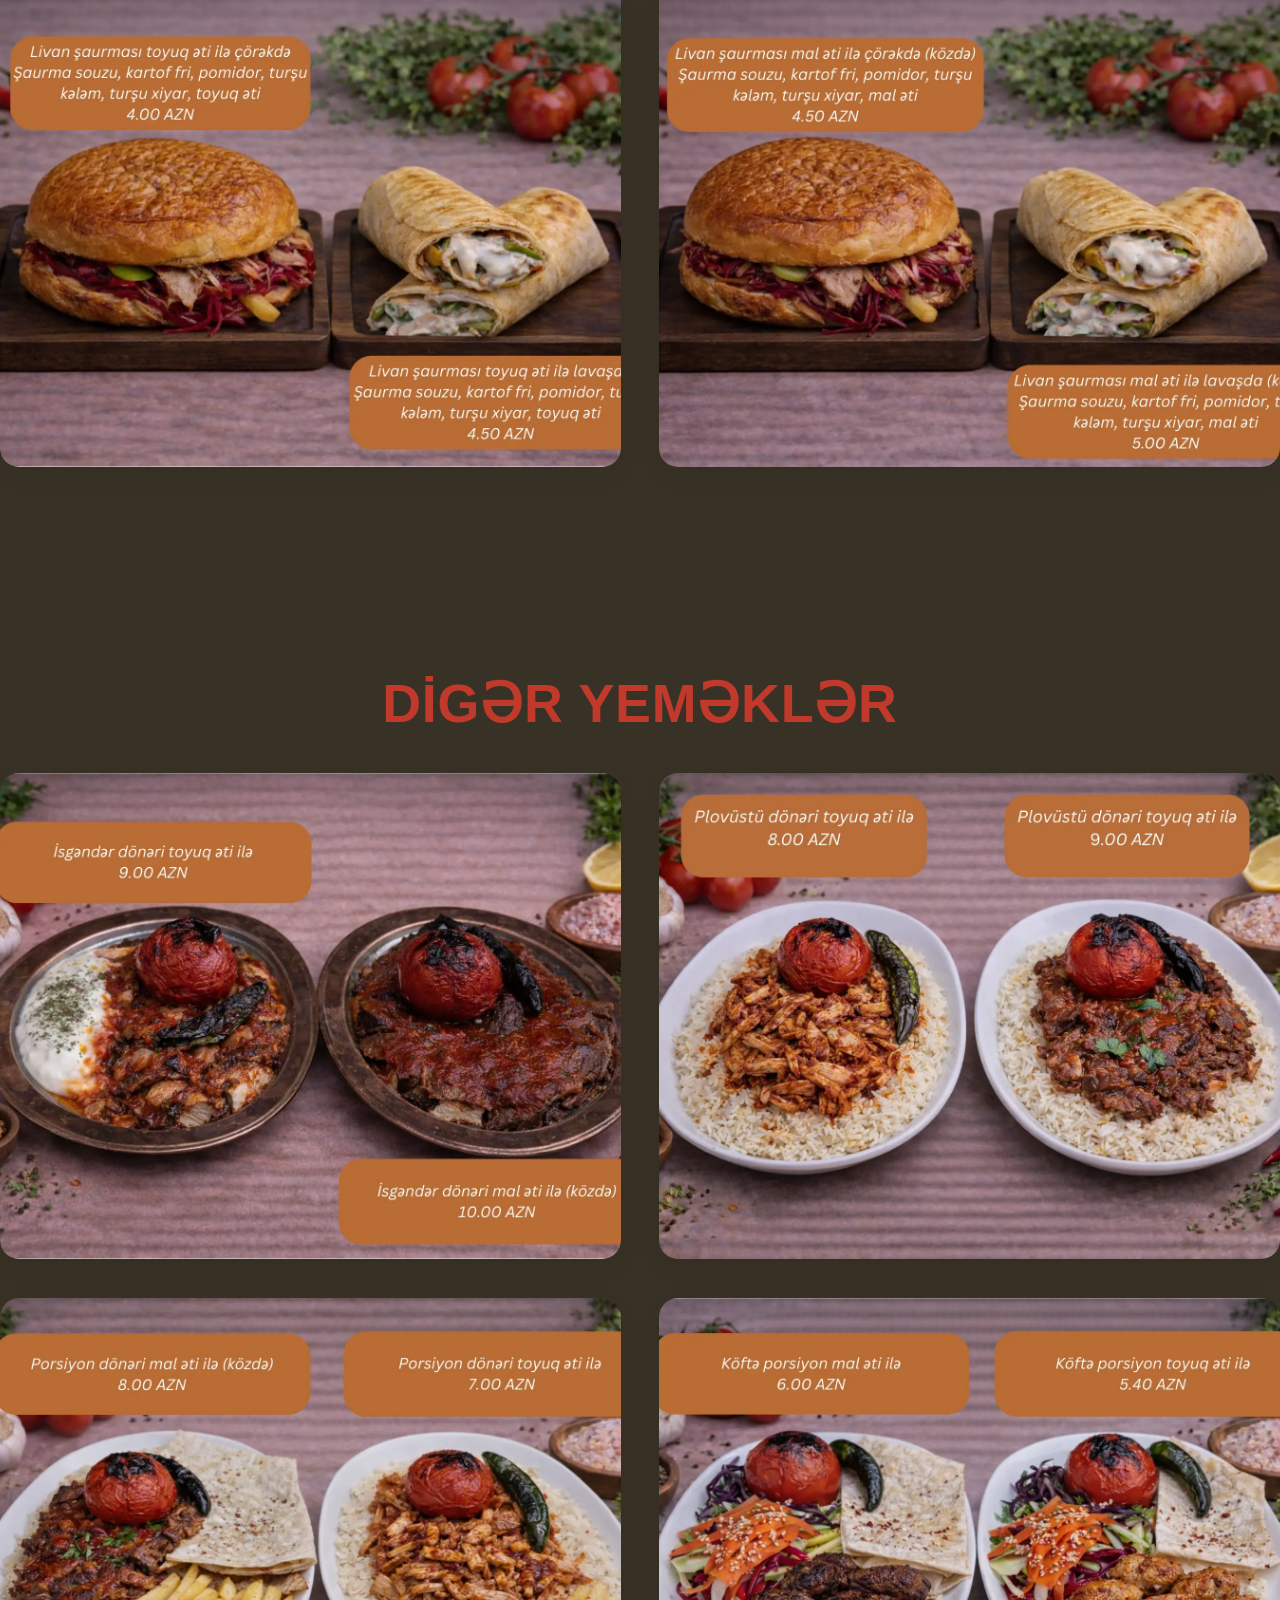
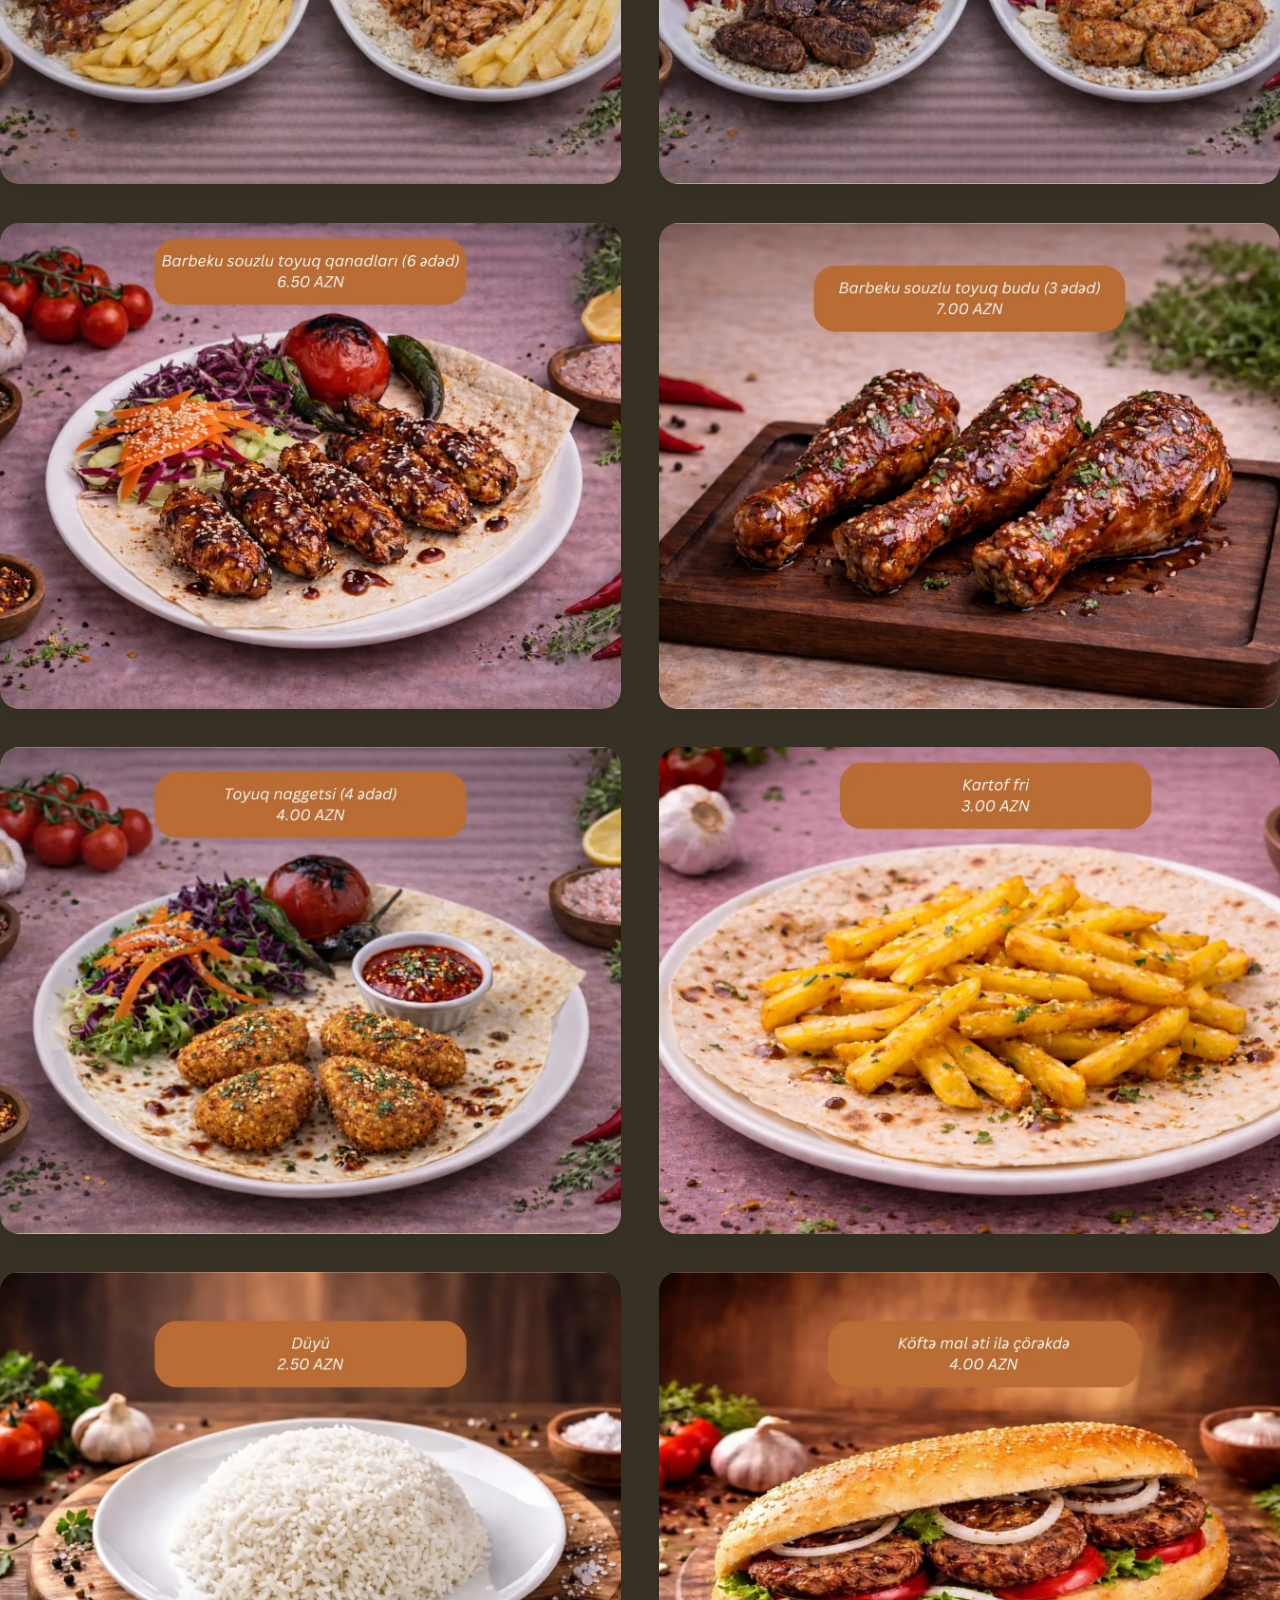
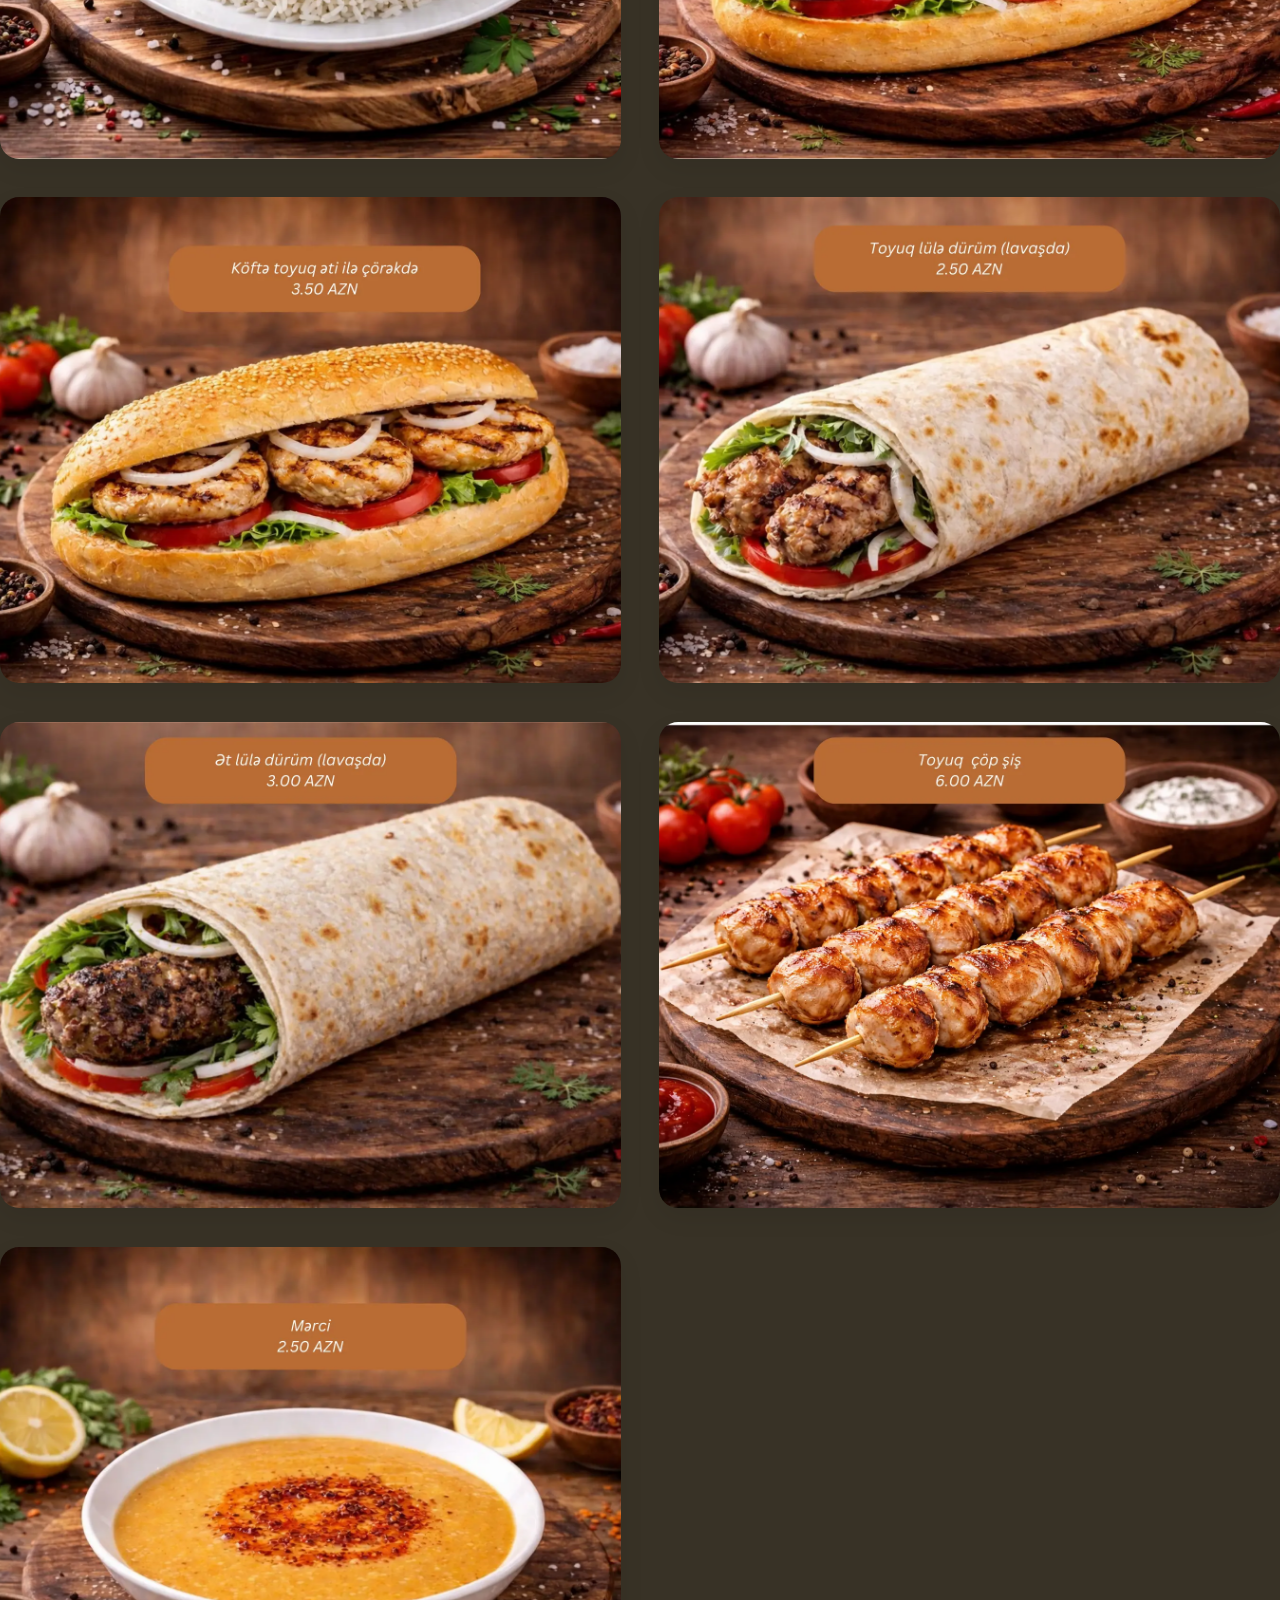
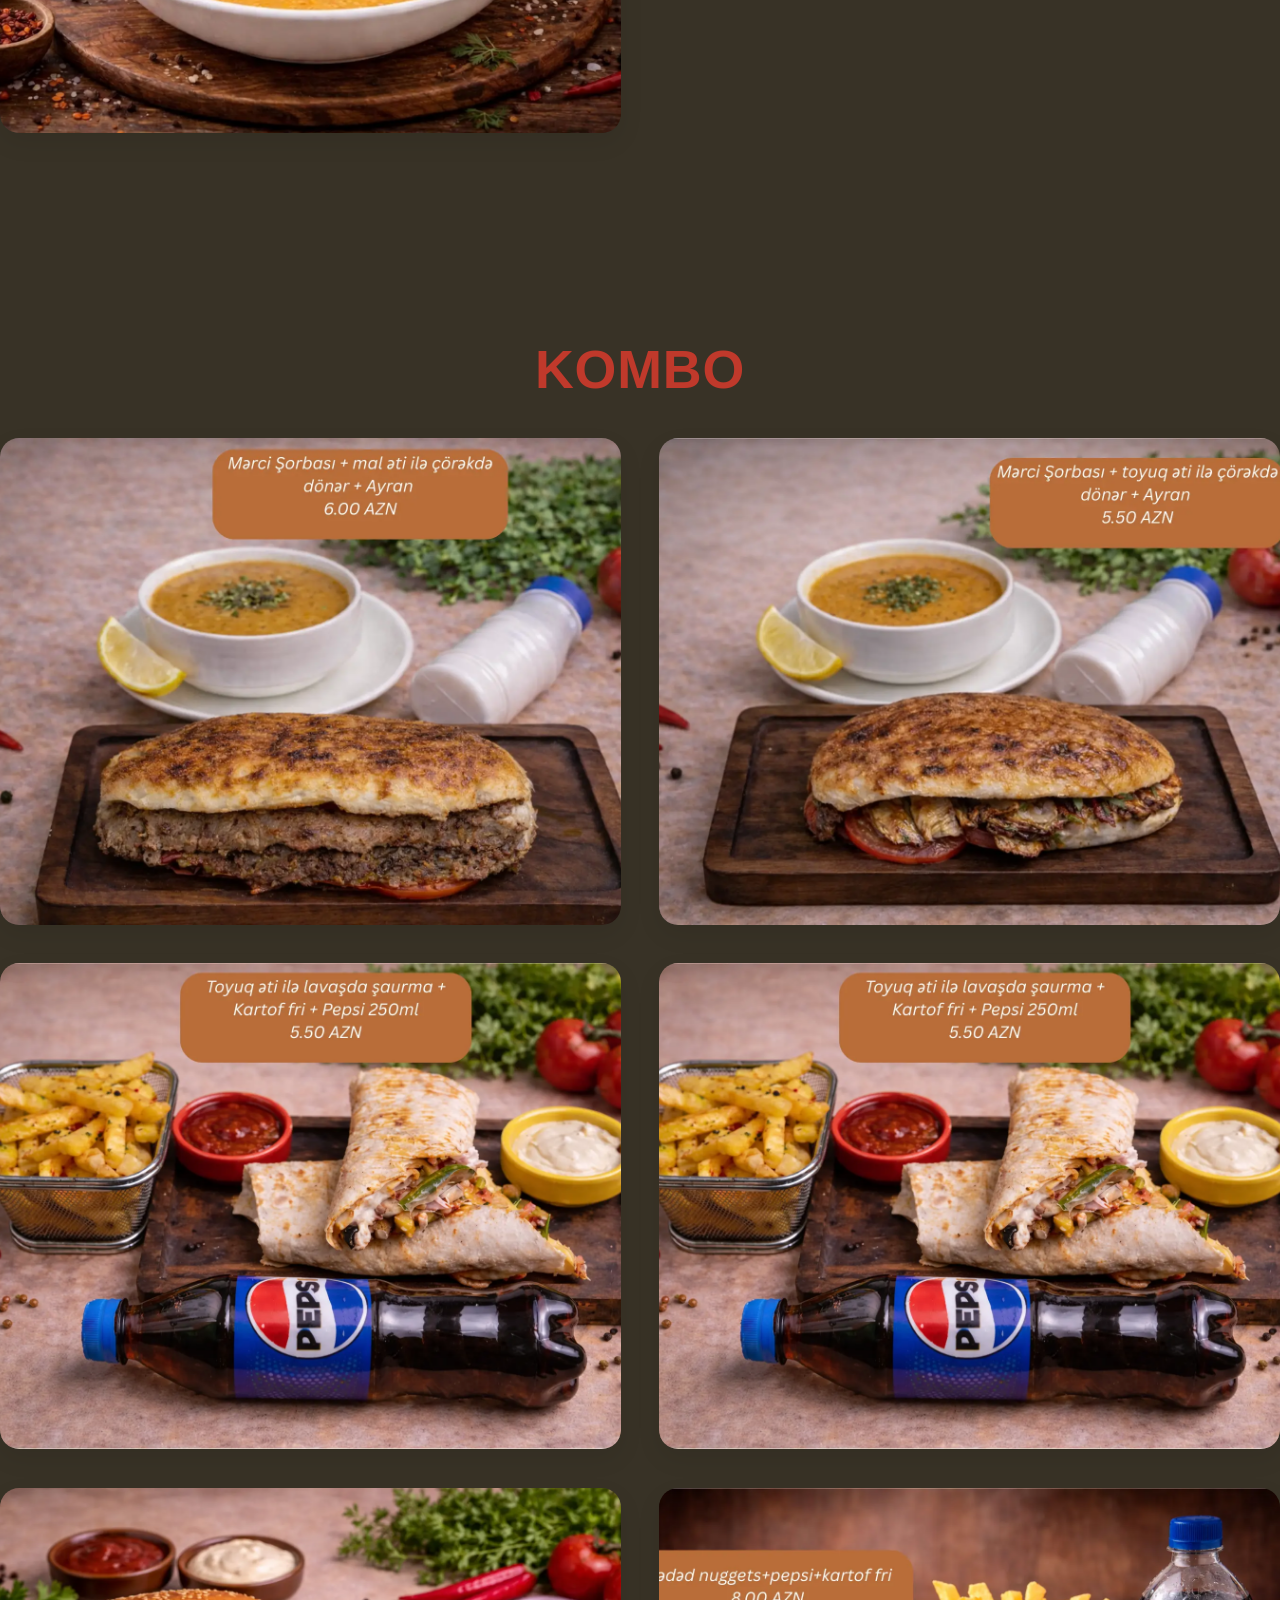
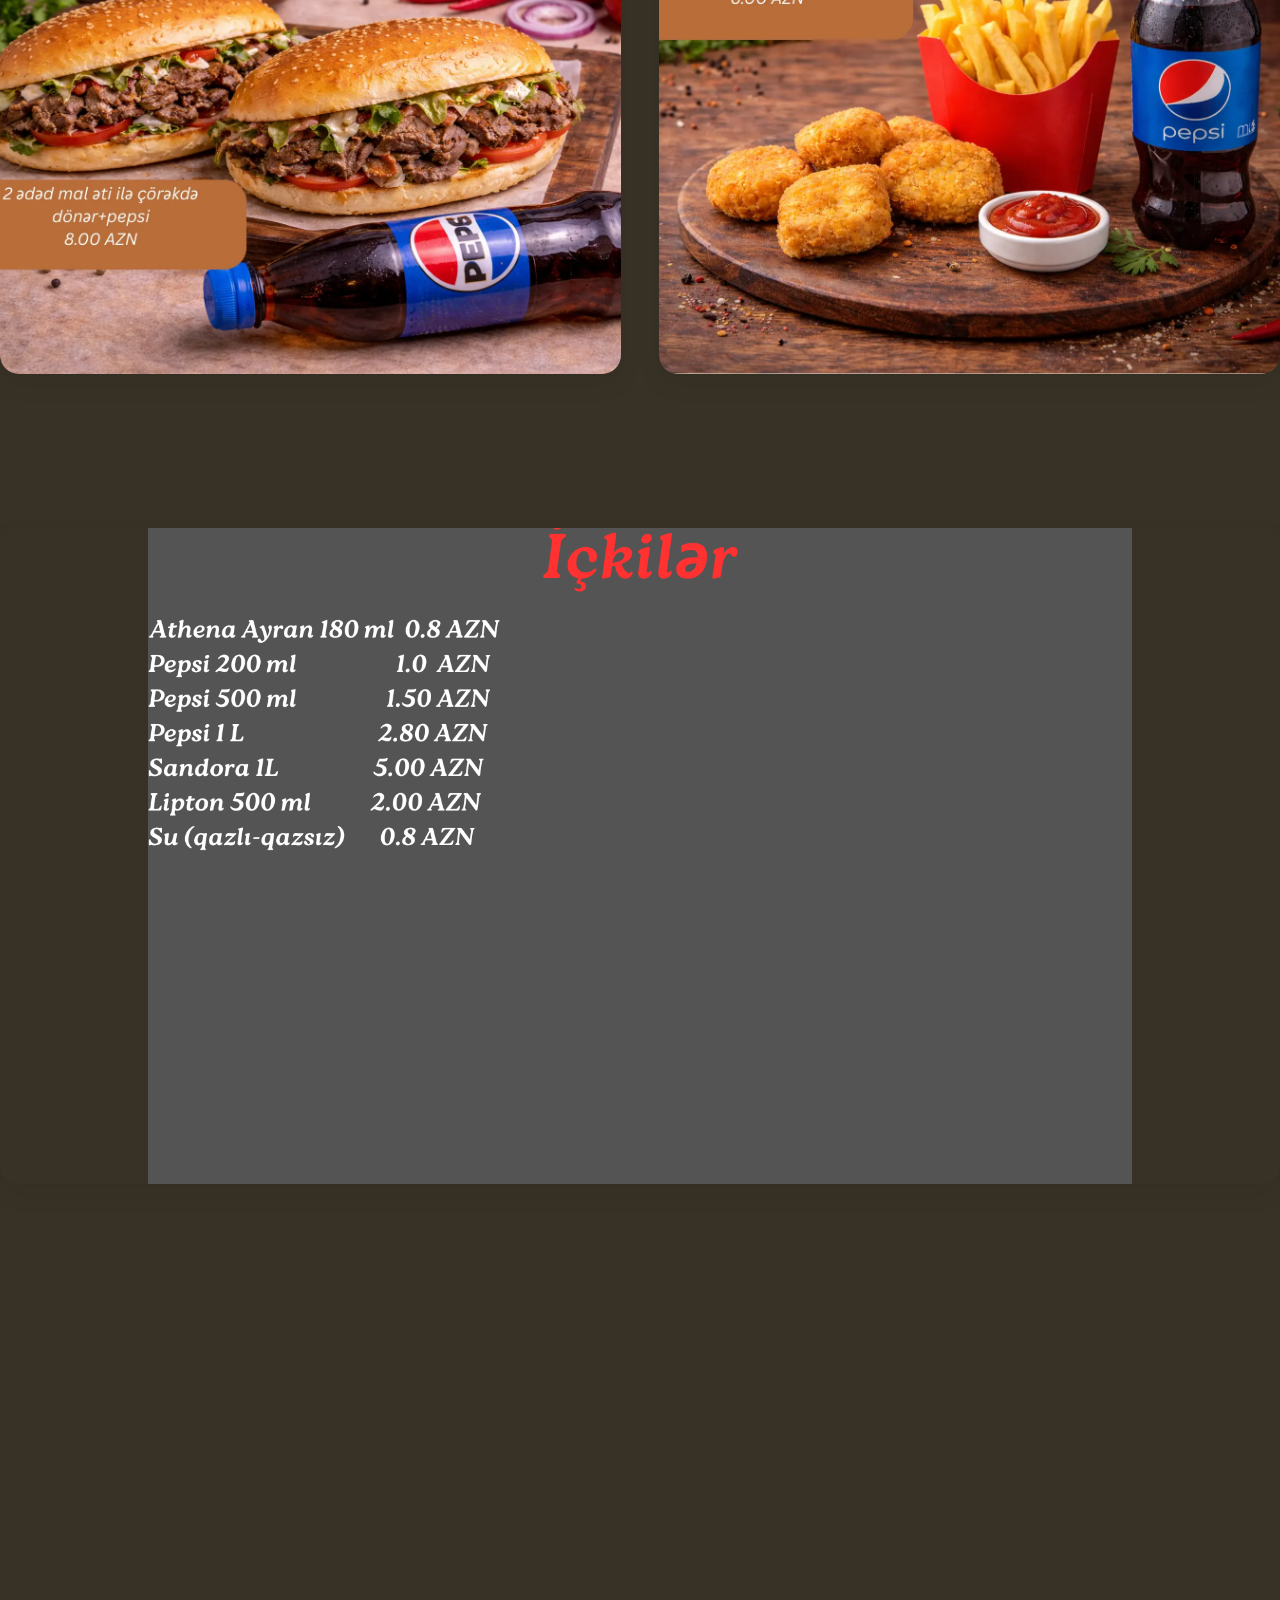
==== commit b2ffee7c: "Update image source for Kombo flavor item" ====
--- a/index.html
+++ b/index.html
@@ -62,7 +62,7 @@
             </a>
               <a href="#kombo" class="flavor-item">
                 <div class="flavor-circle">
-                   <img src="images/kombo icon.webp" alt="Şaurmalar" loading="lazy">
+                   <img src="images/kombo icon yeni.webp" alt="Kombo" loading="lazy">
                 </div>
                 <span class="flavor-label">Kombo</span>
             </a>
@@ -274,7 +274,7 @@
         </section>
 
            <!-- Kombo -->
-        <section id="Kombo" class="menu-section">
+        <section id="kombo" class="menu-section">
             <h2>Kombo</h2>
             <div class="menu-grid">
 
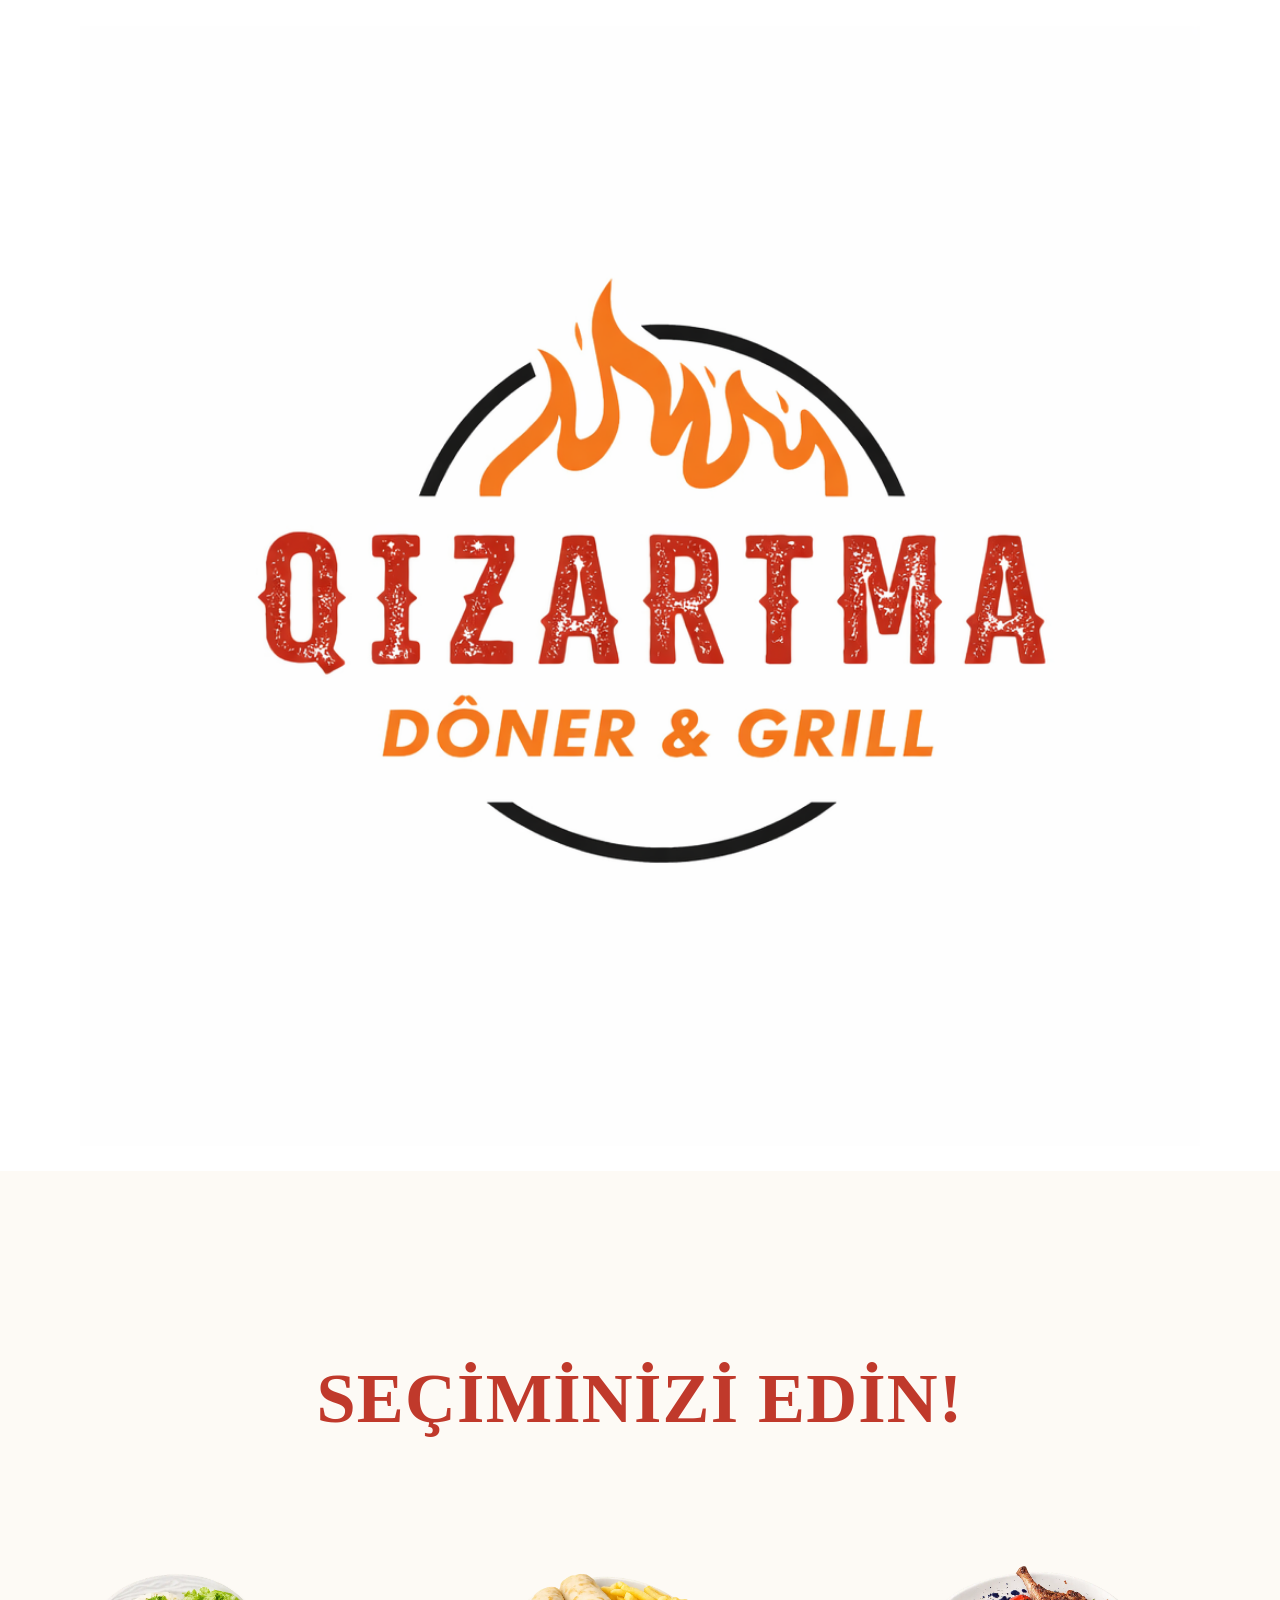
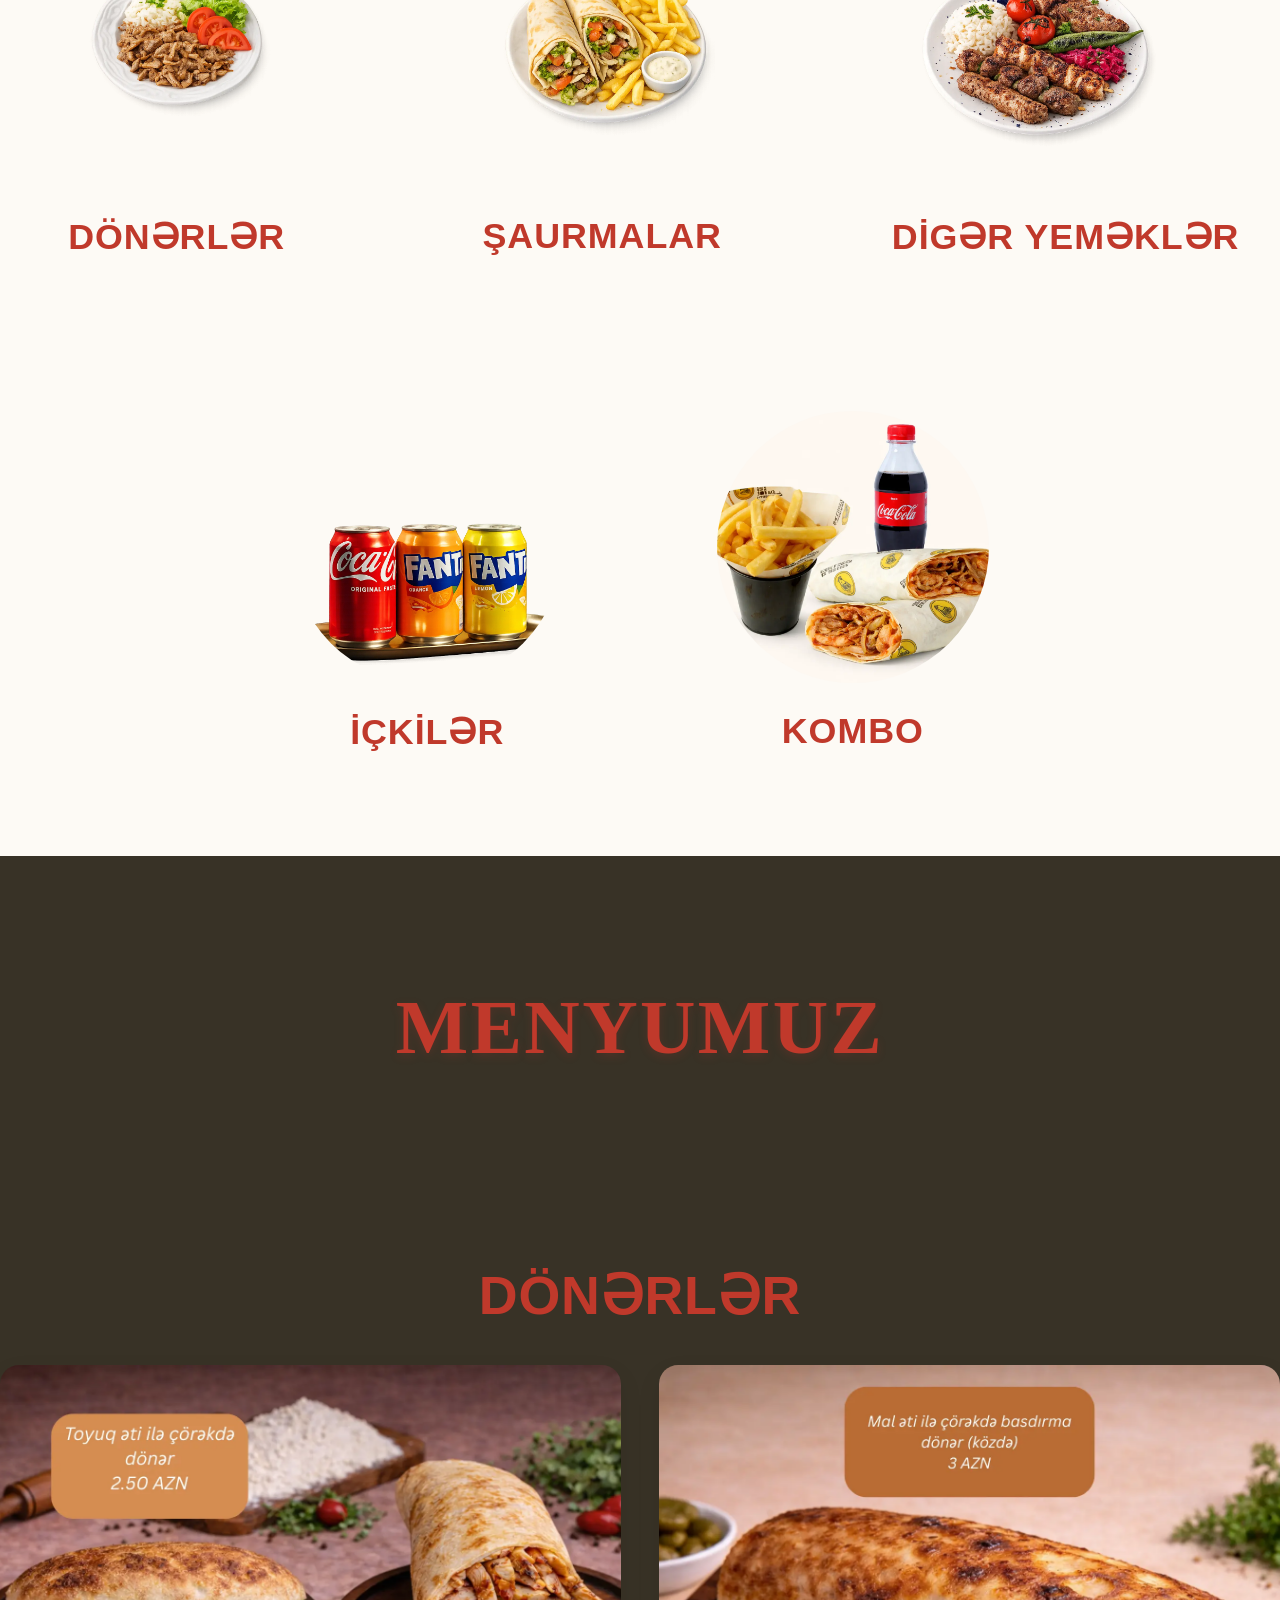
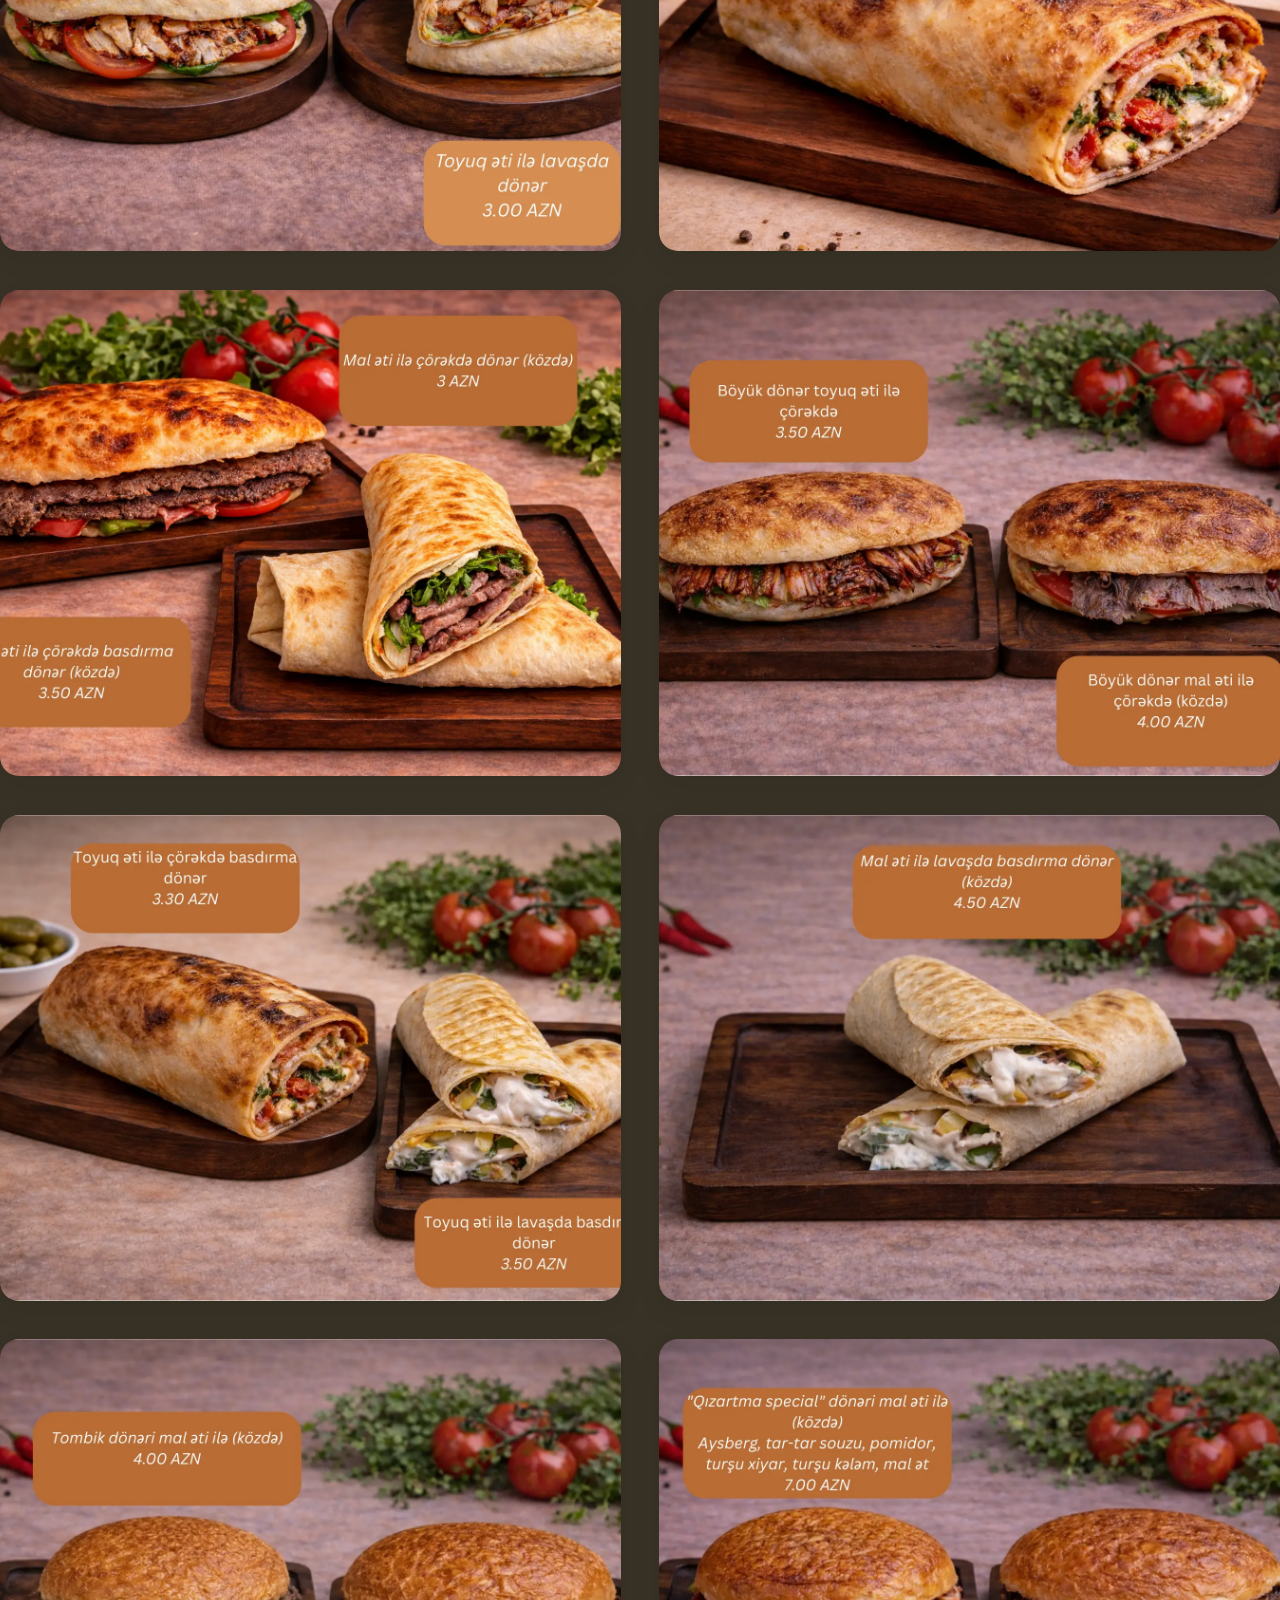
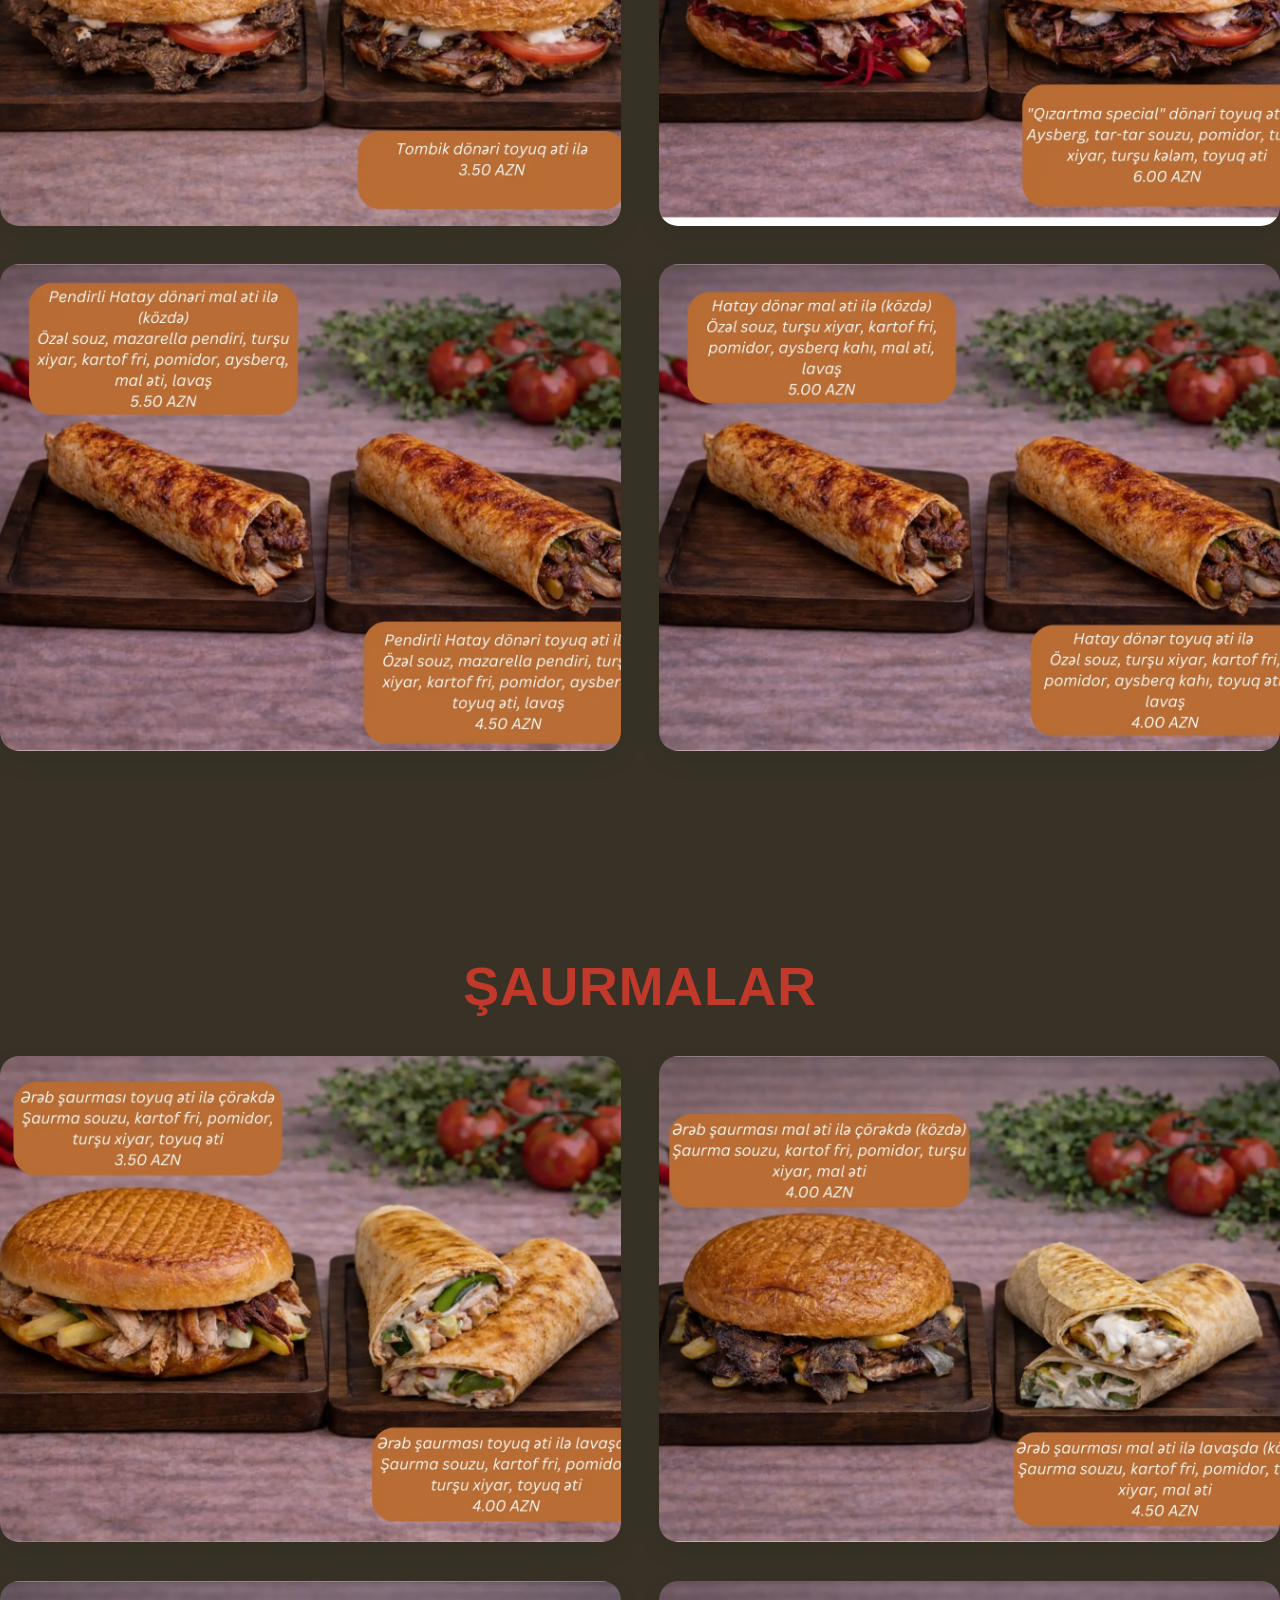
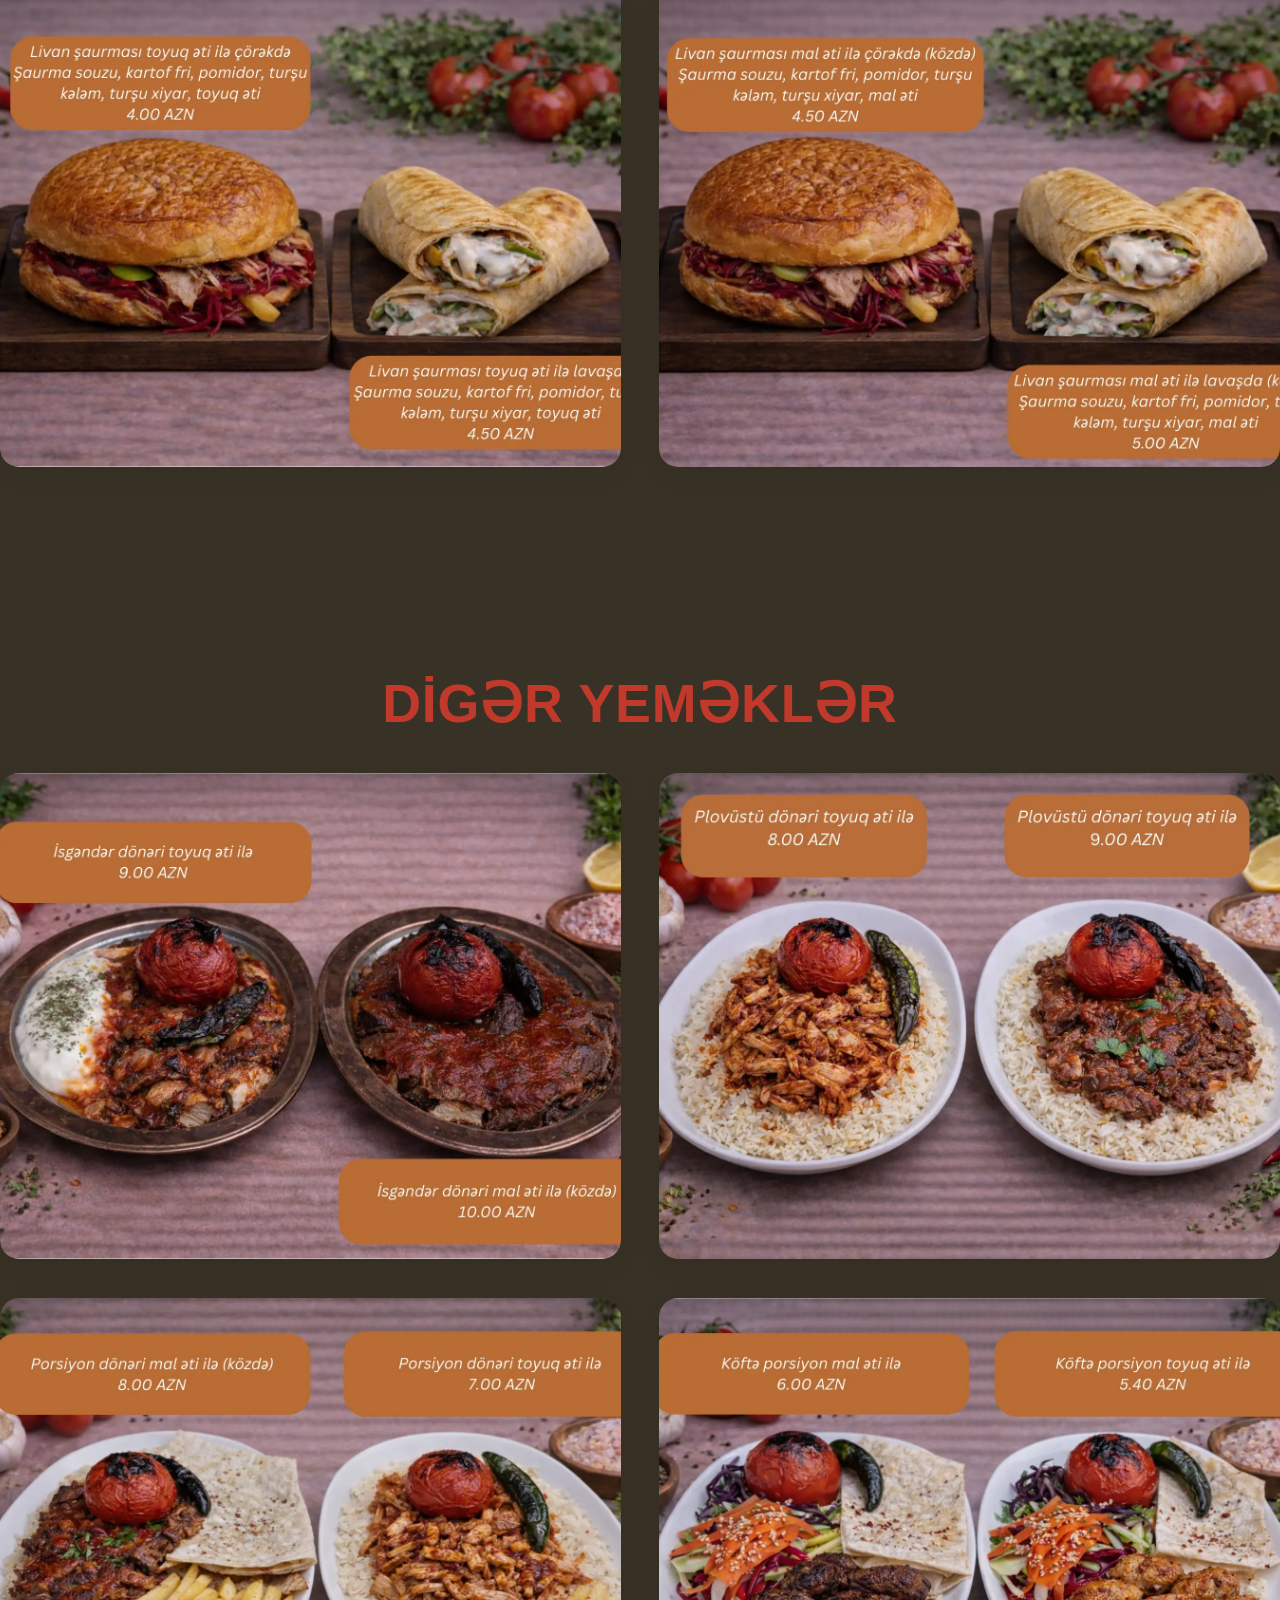
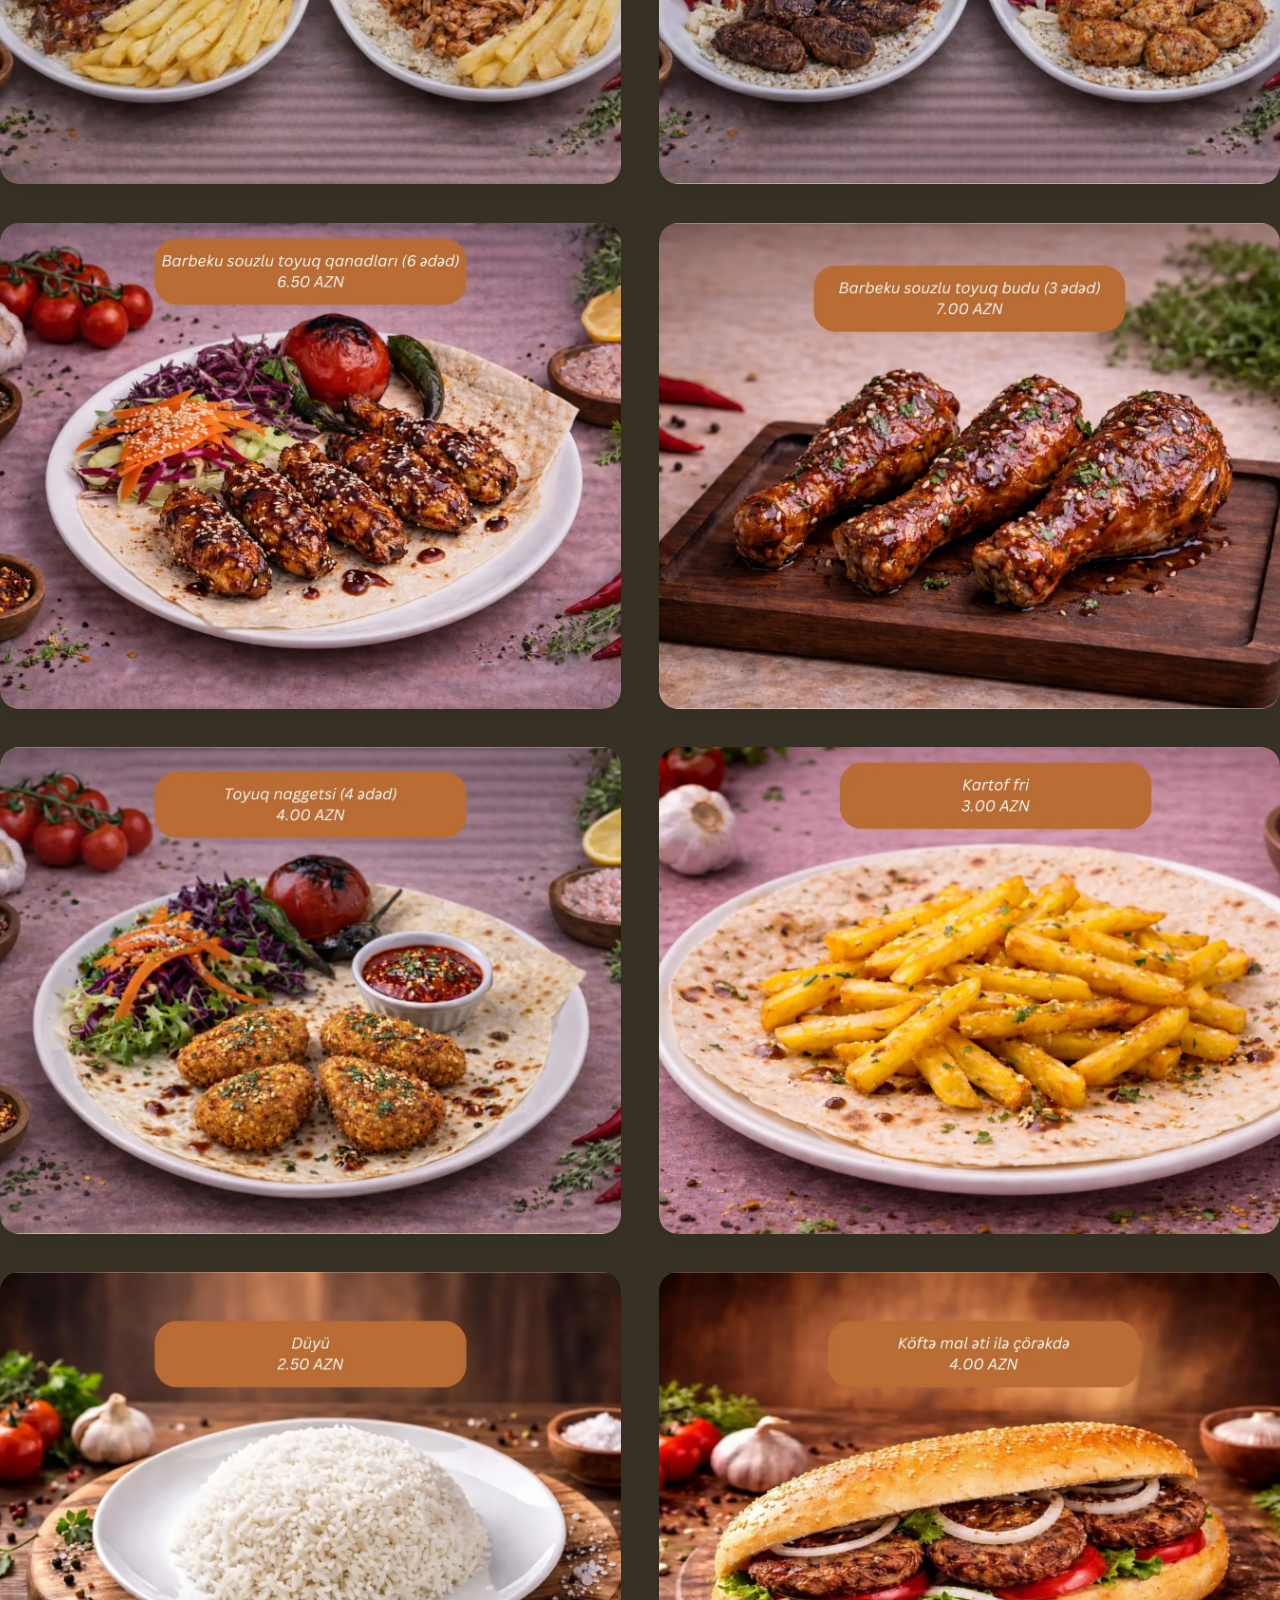
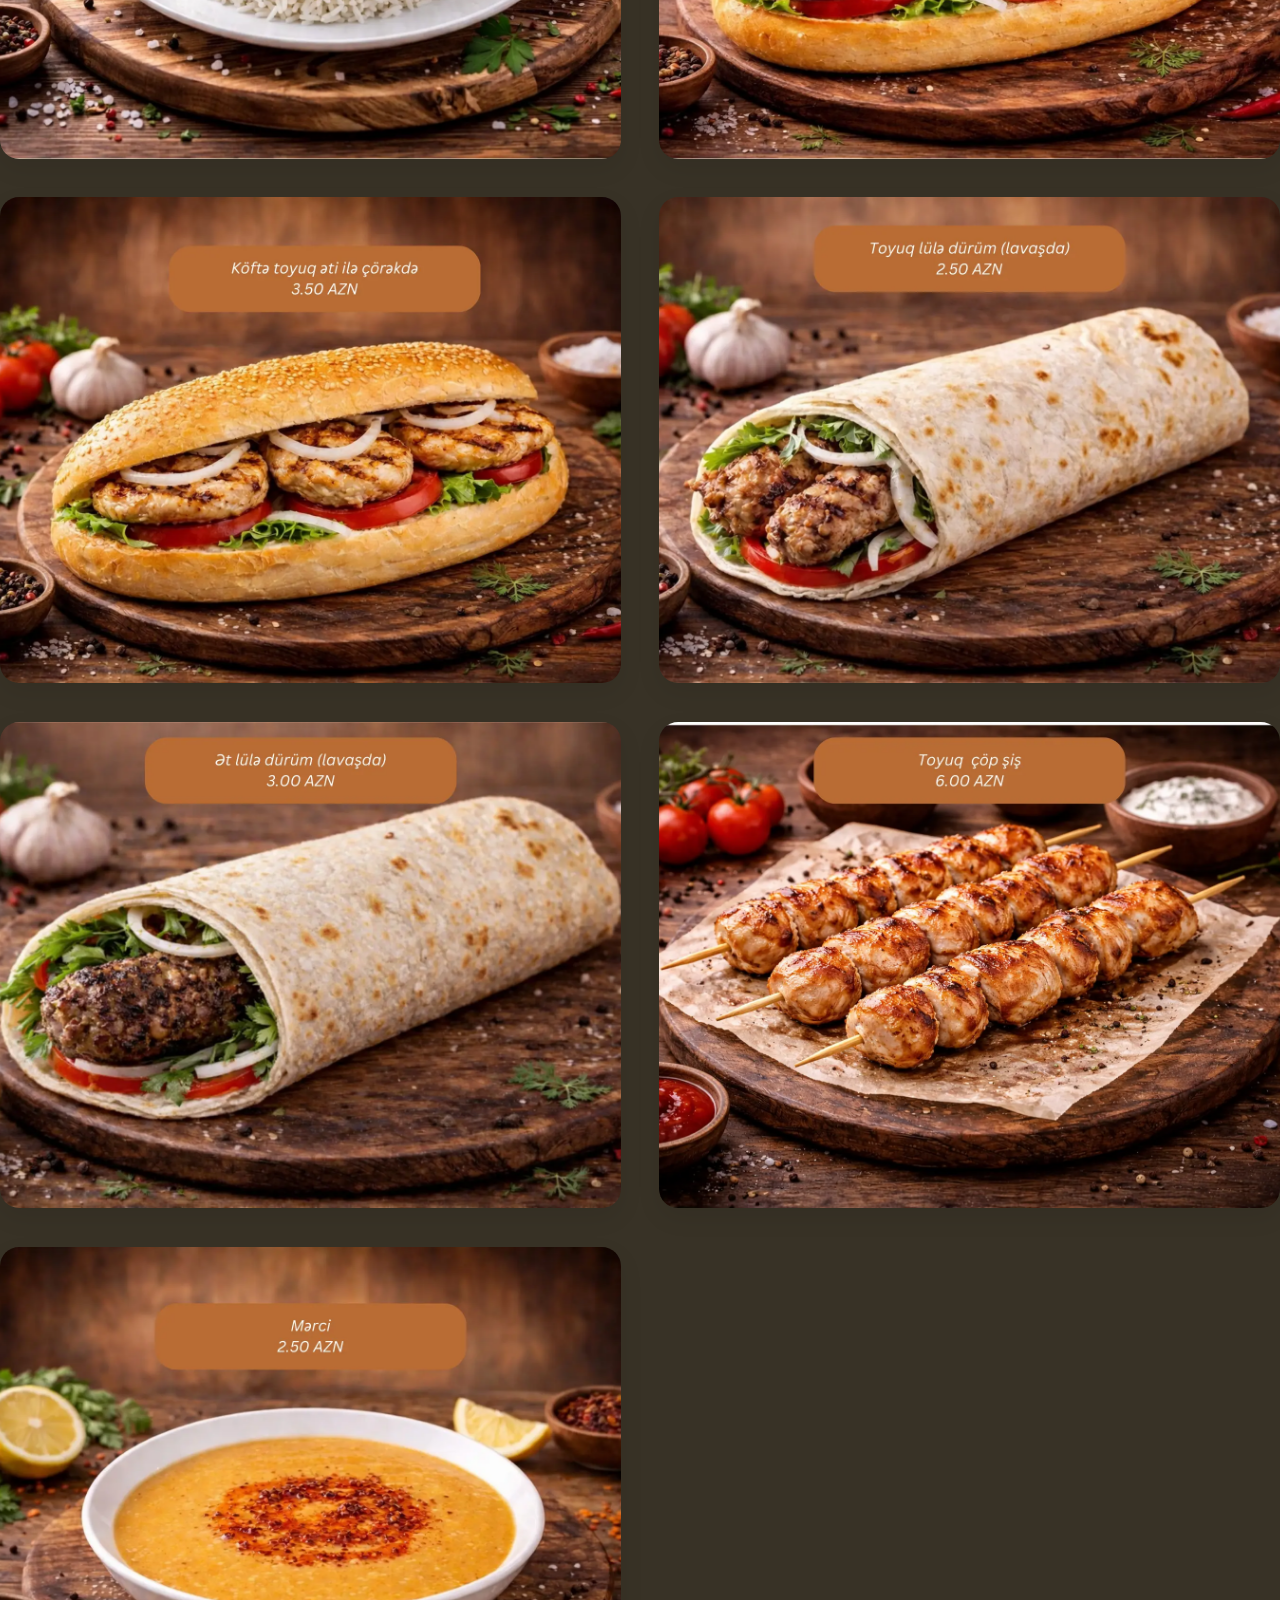
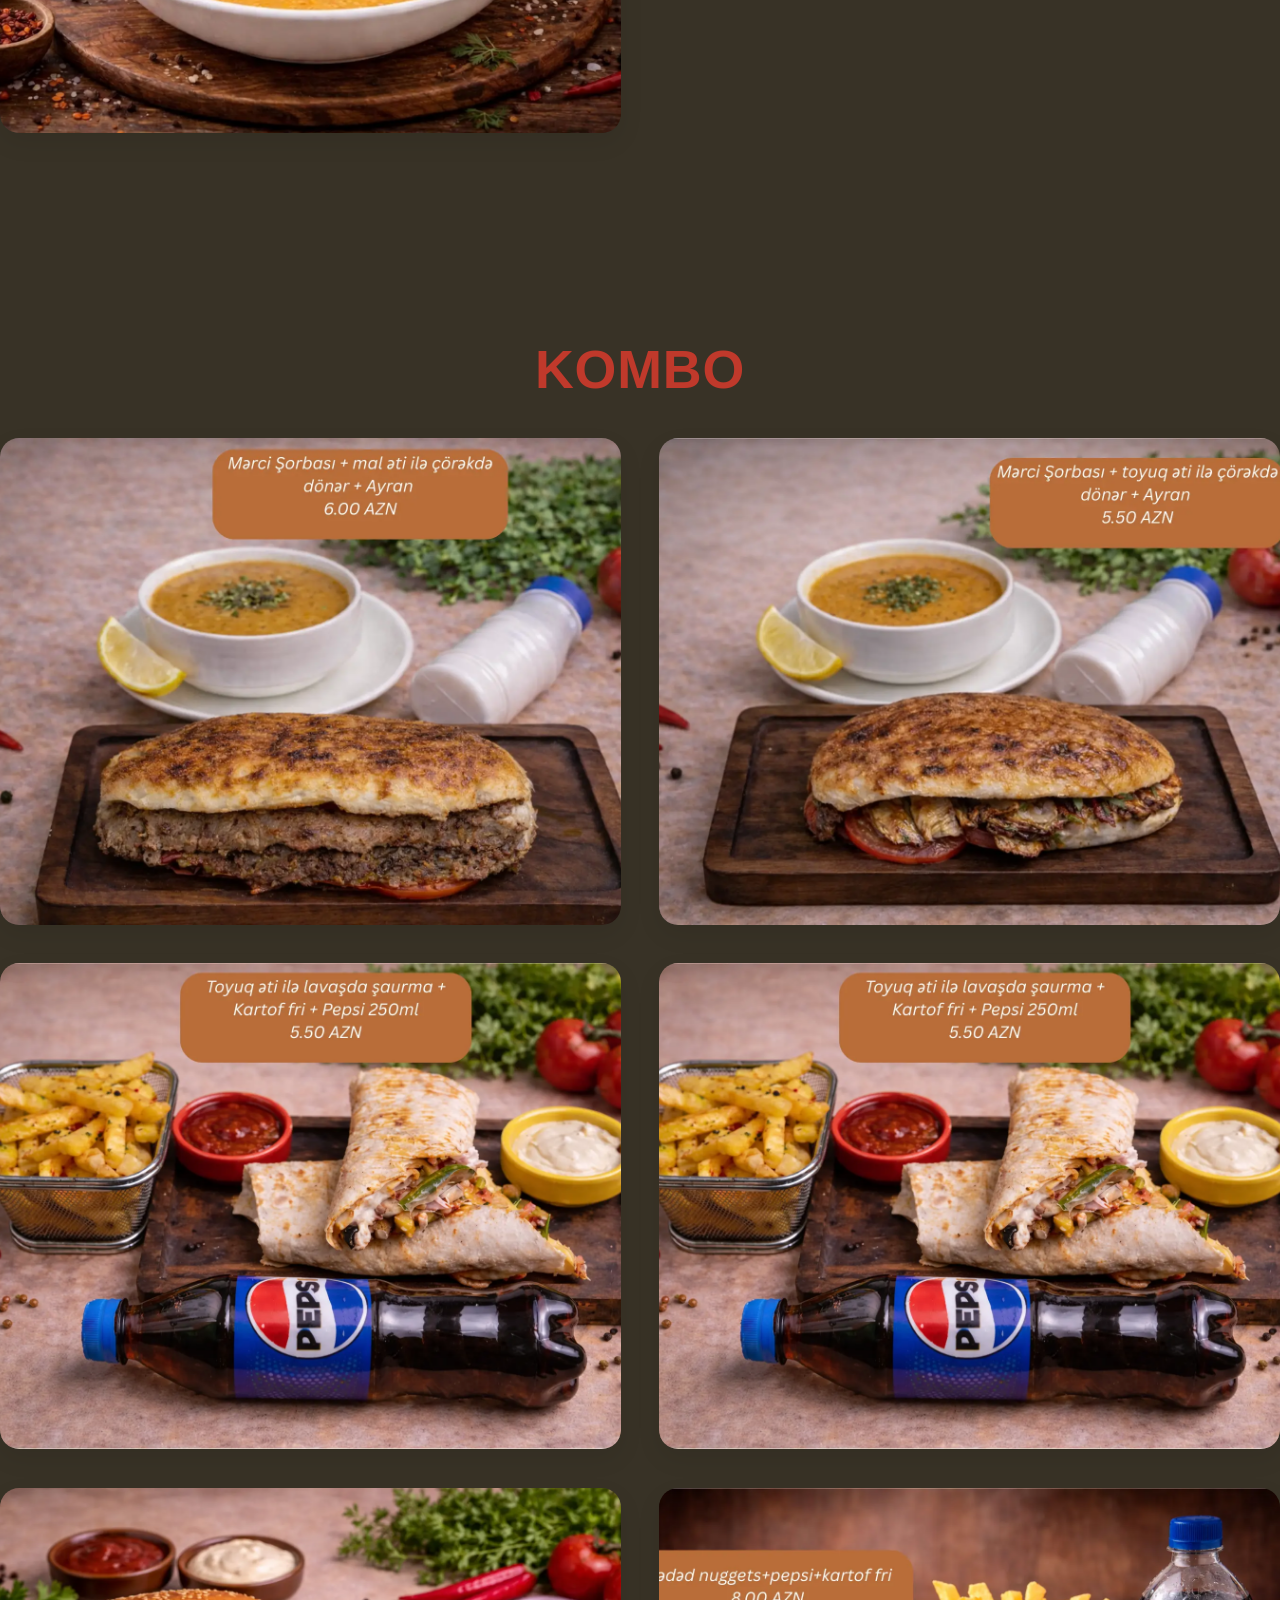
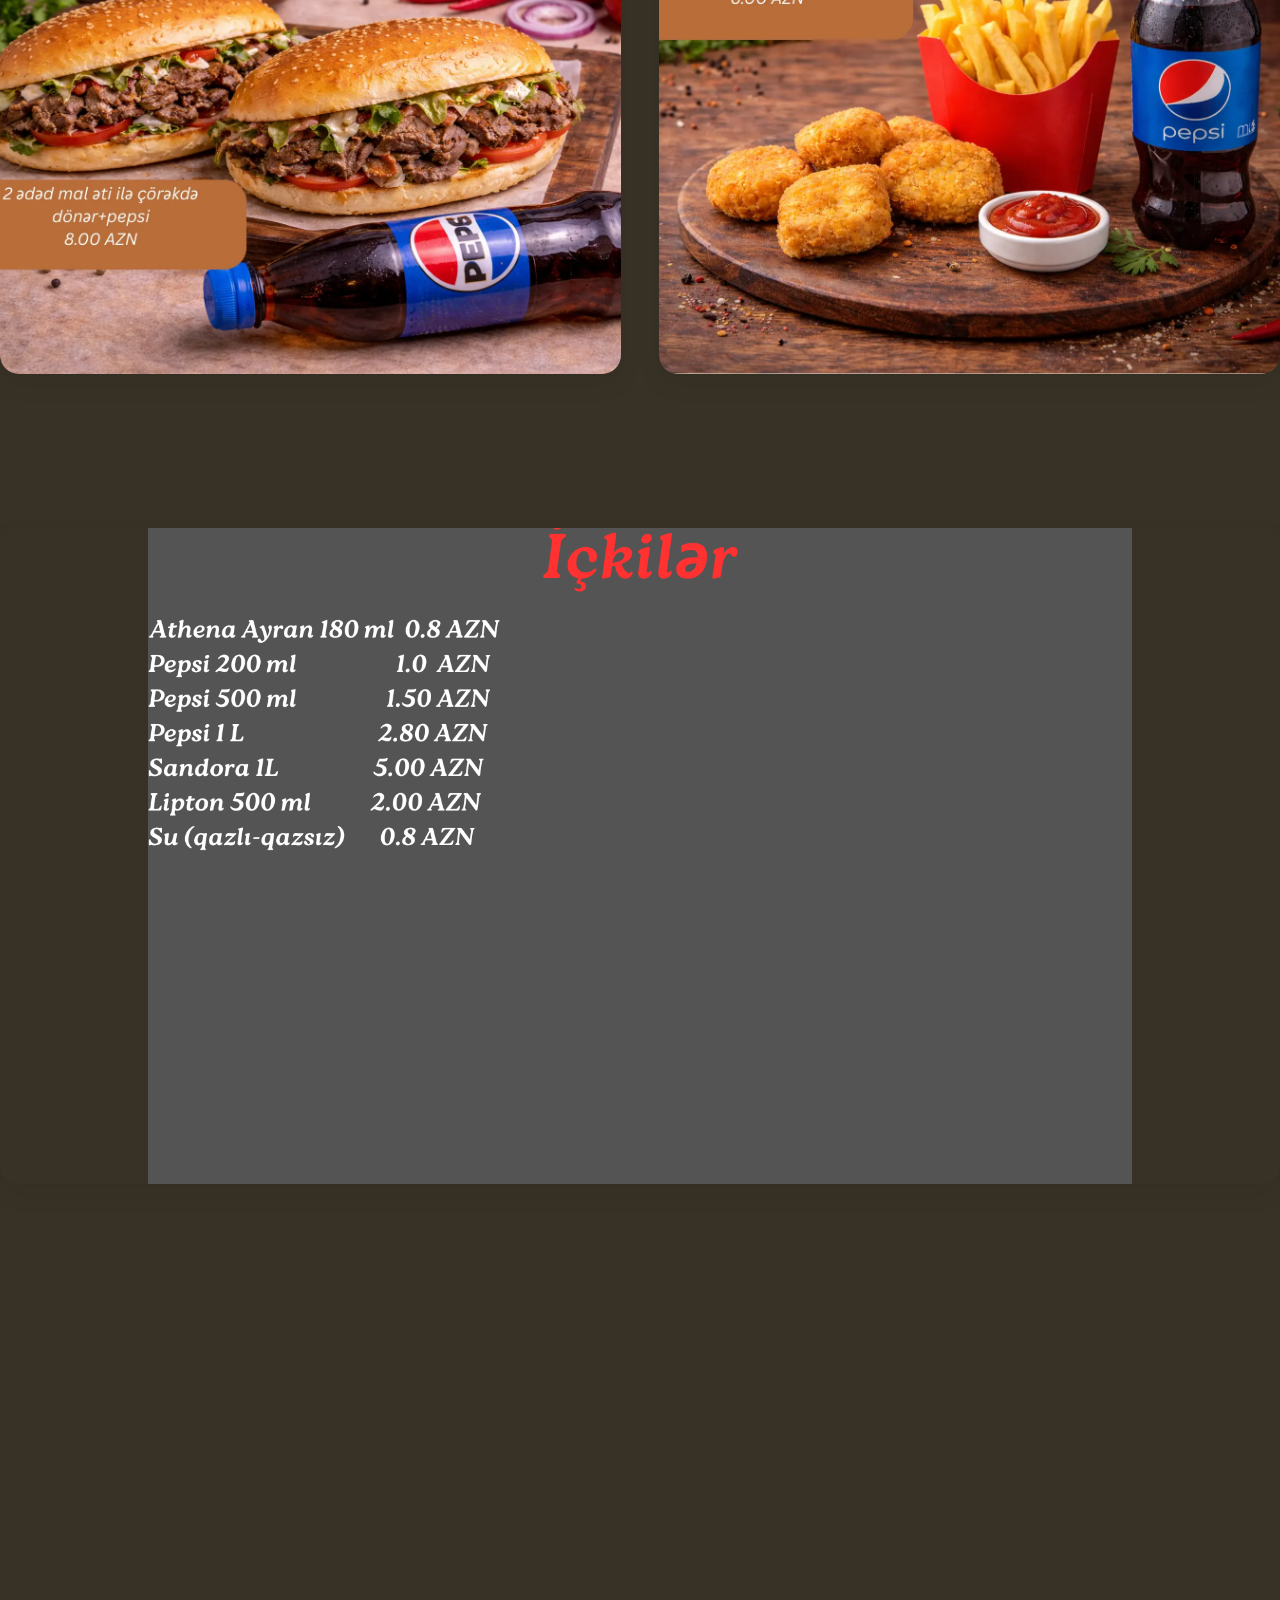
==== commit e5da27fa: "Change image source for Kombo in index.html Updated image source for Kombo flavor item." ====
--- a/index.html
+++ b/index.html
@@ -4,7 +4,7 @@
     <meta charset="UTF-8">
     <meta name="viewport" content="width=device-width, initial-scale=1.0">
     <title>Qızartma Dönər - Menyu</title>
-
+    <link rel="icon" href="data:,">
     <!-- Font Awesome - səhifə yüklənəndən sonra yüklənir -->
     <link rel="preconnect" href="https://cdnjs.cloudflare.com">
     <link rel="stylesheet" href="https://cdnjs.cloudflare.com/ajax/libs/font-awesome/5.15.3/css/all.min.css" media="print" onload="this.media='all'">
@@ -62,7 +62,7 @@
             </a>
               <a href="#kombo" class="flavor-item">
                 <div class="flavor-circle">
-                   <img src="images/kombo icon yeni.webp" alt="Kombo" loading="lazy">
+                   <img src="images/kombo icon1.webp" alt="Kombo" loading="lazy">
                 </div>
                 <span class="flavor-label">Kombo</span>
             </a>
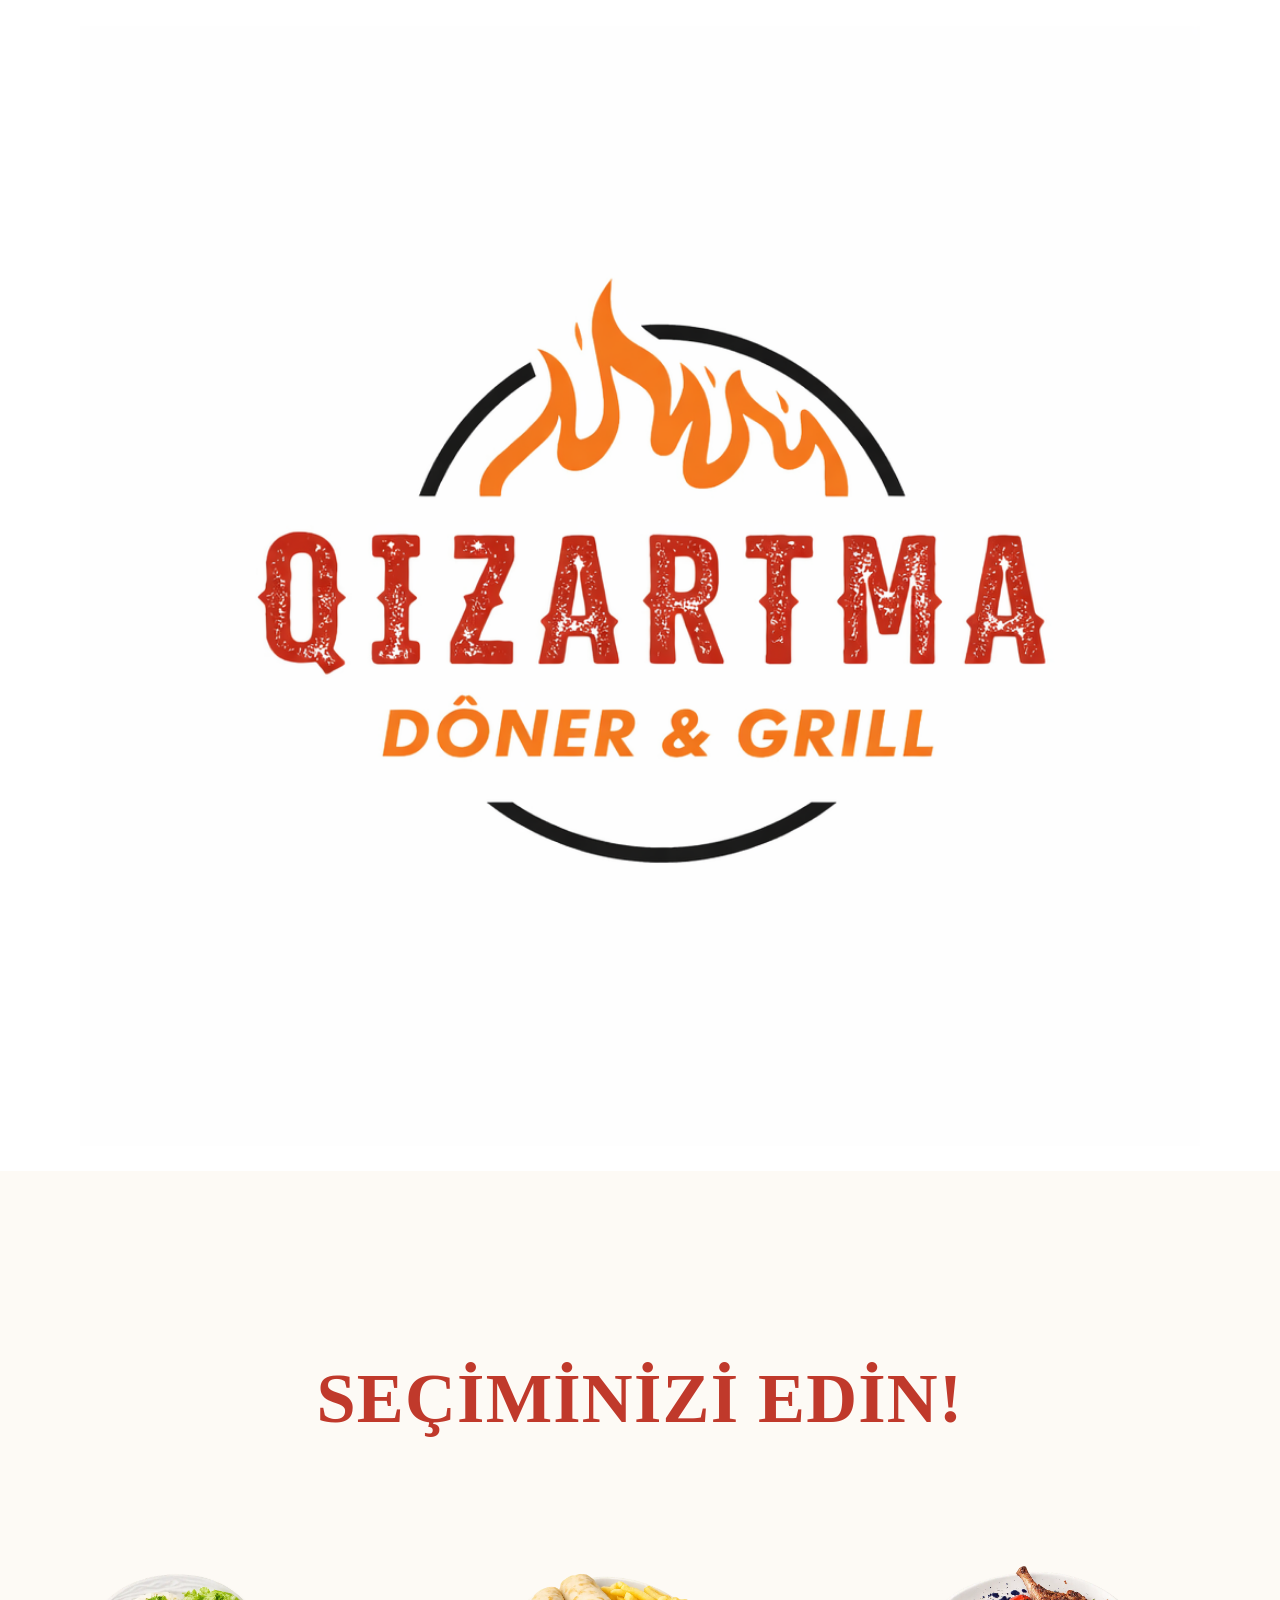
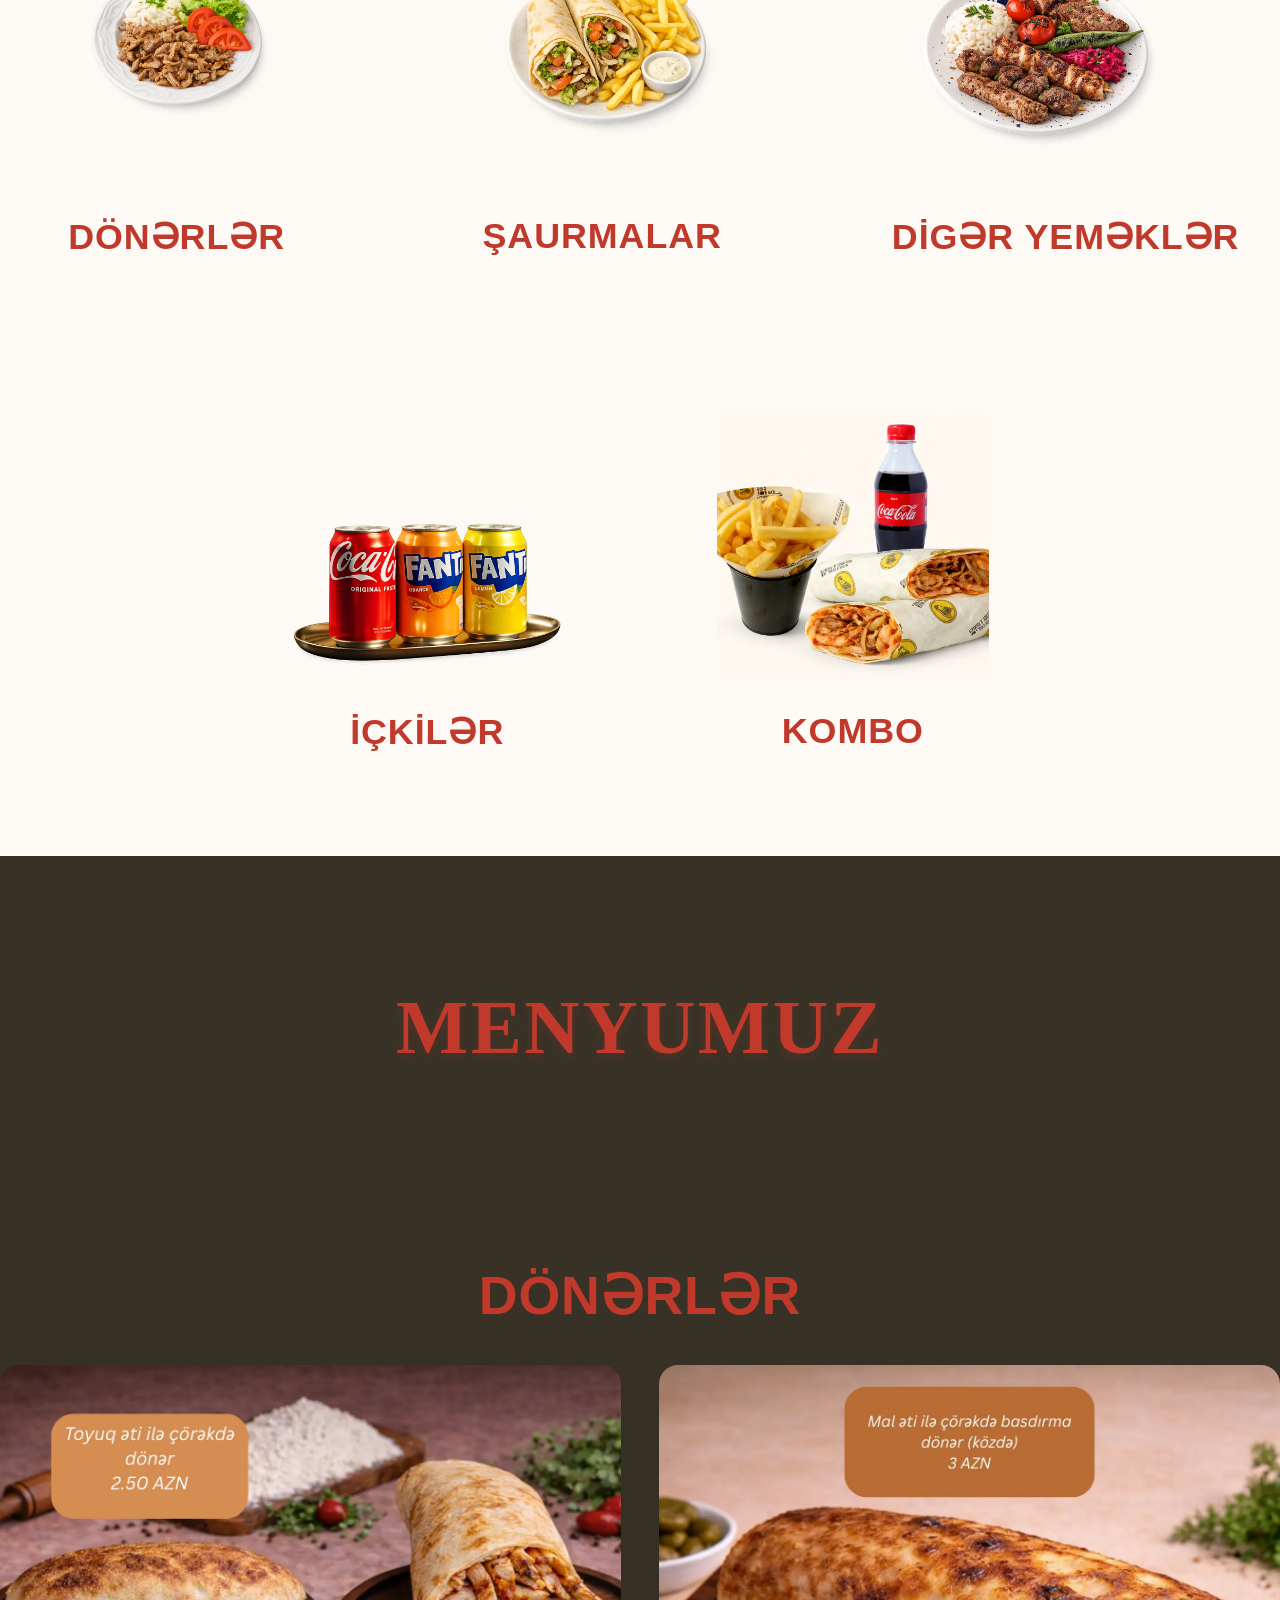
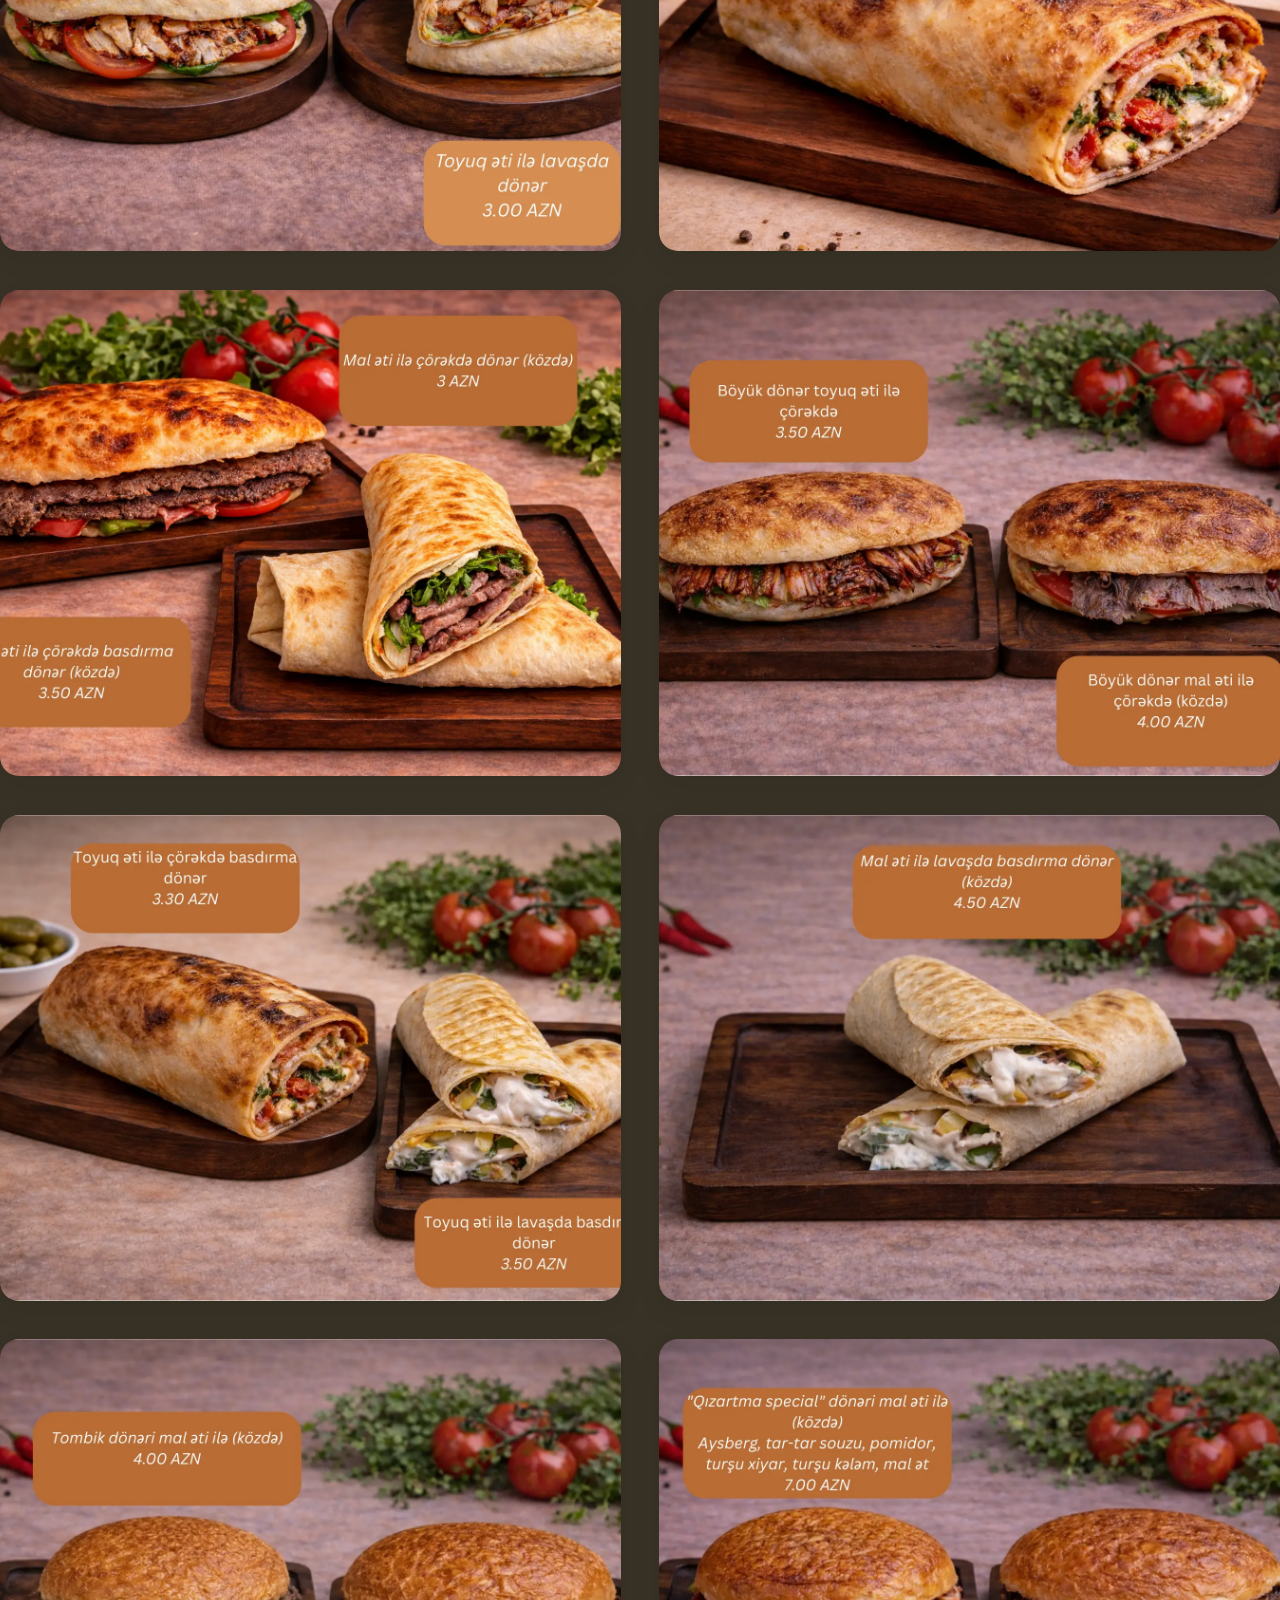
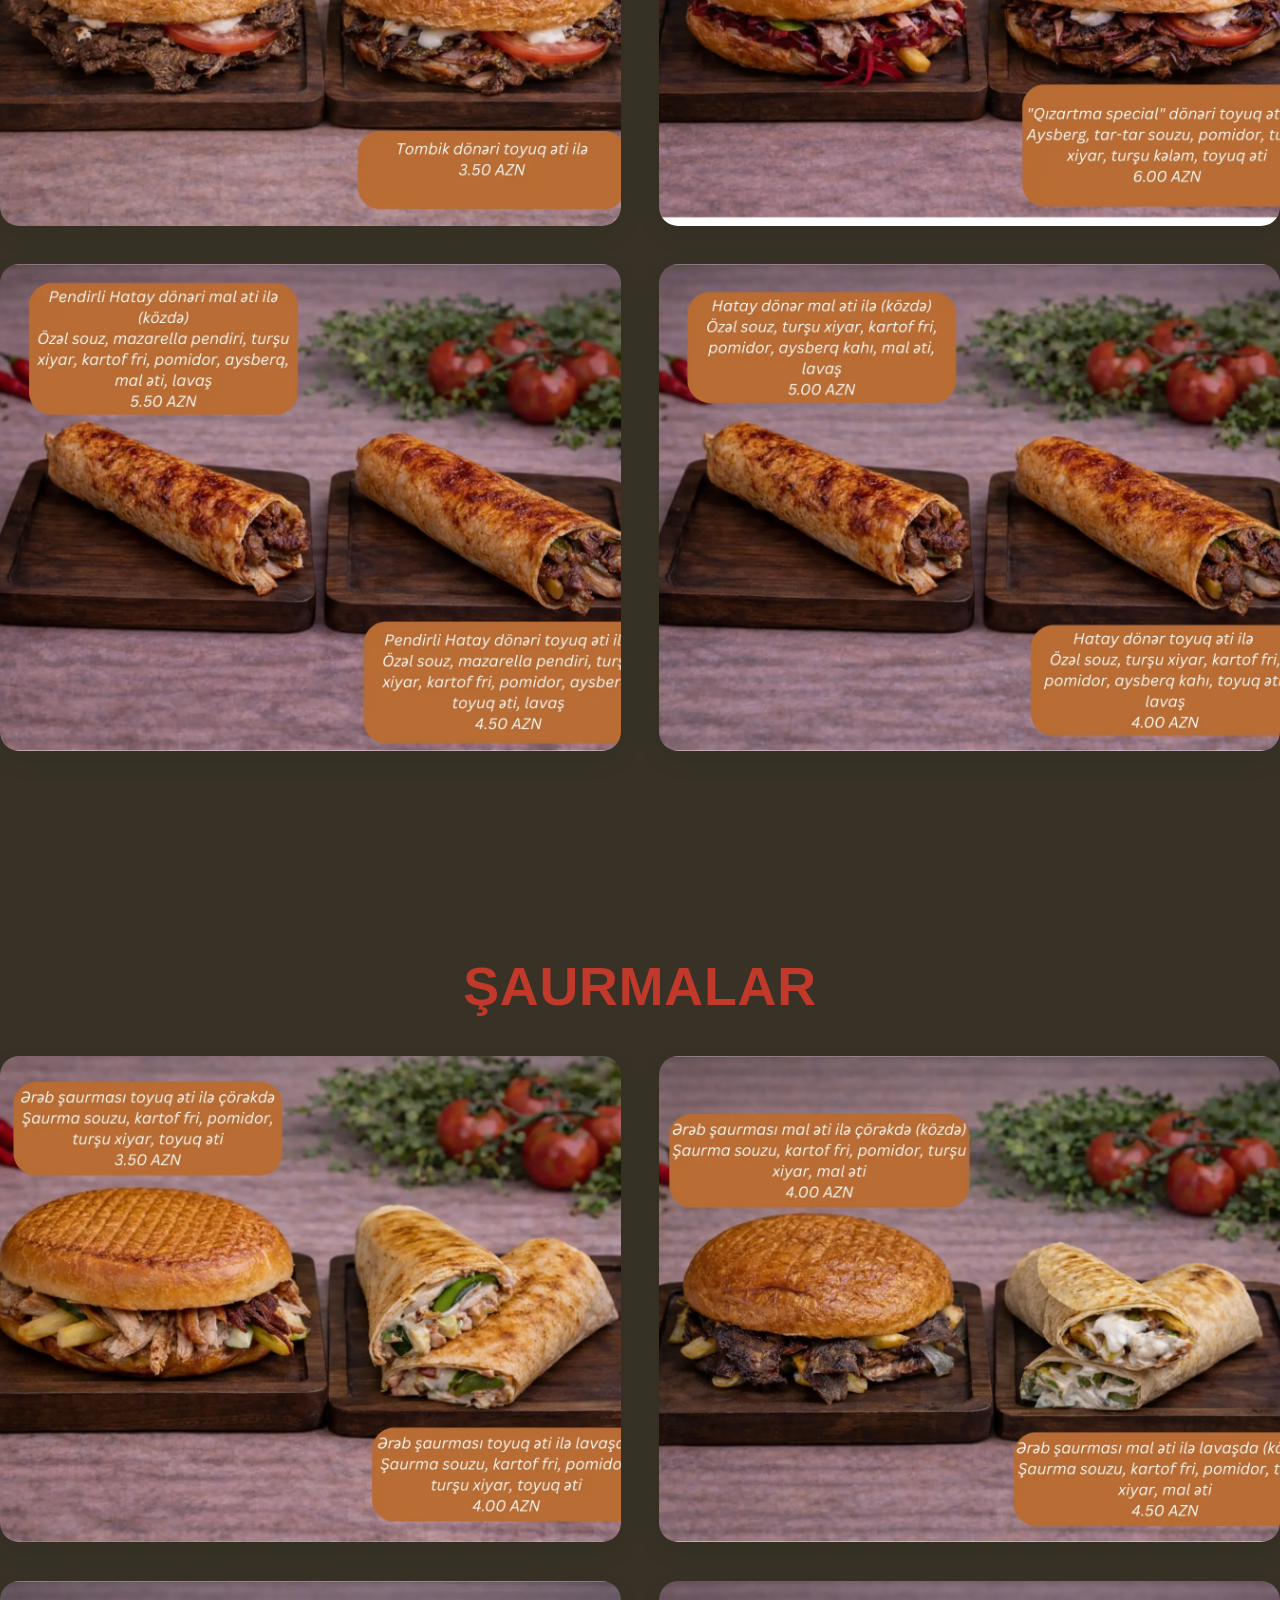
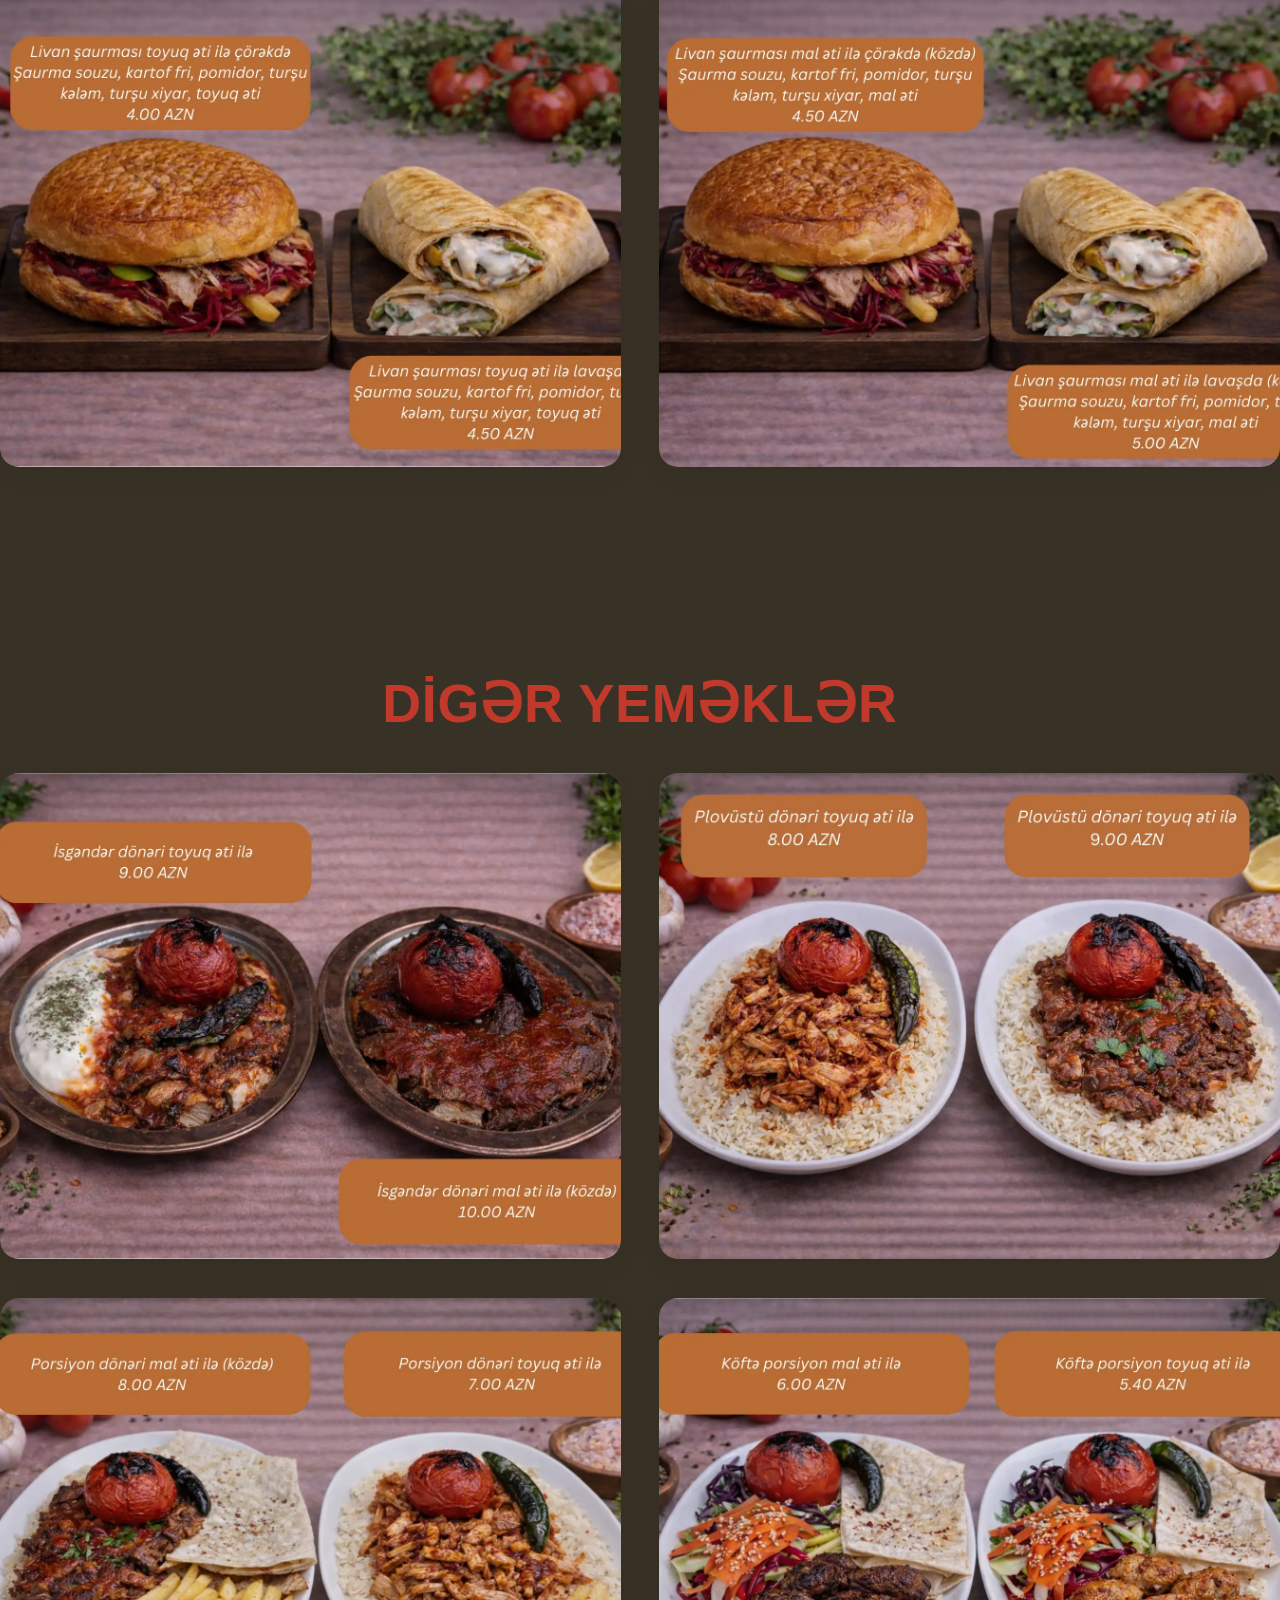
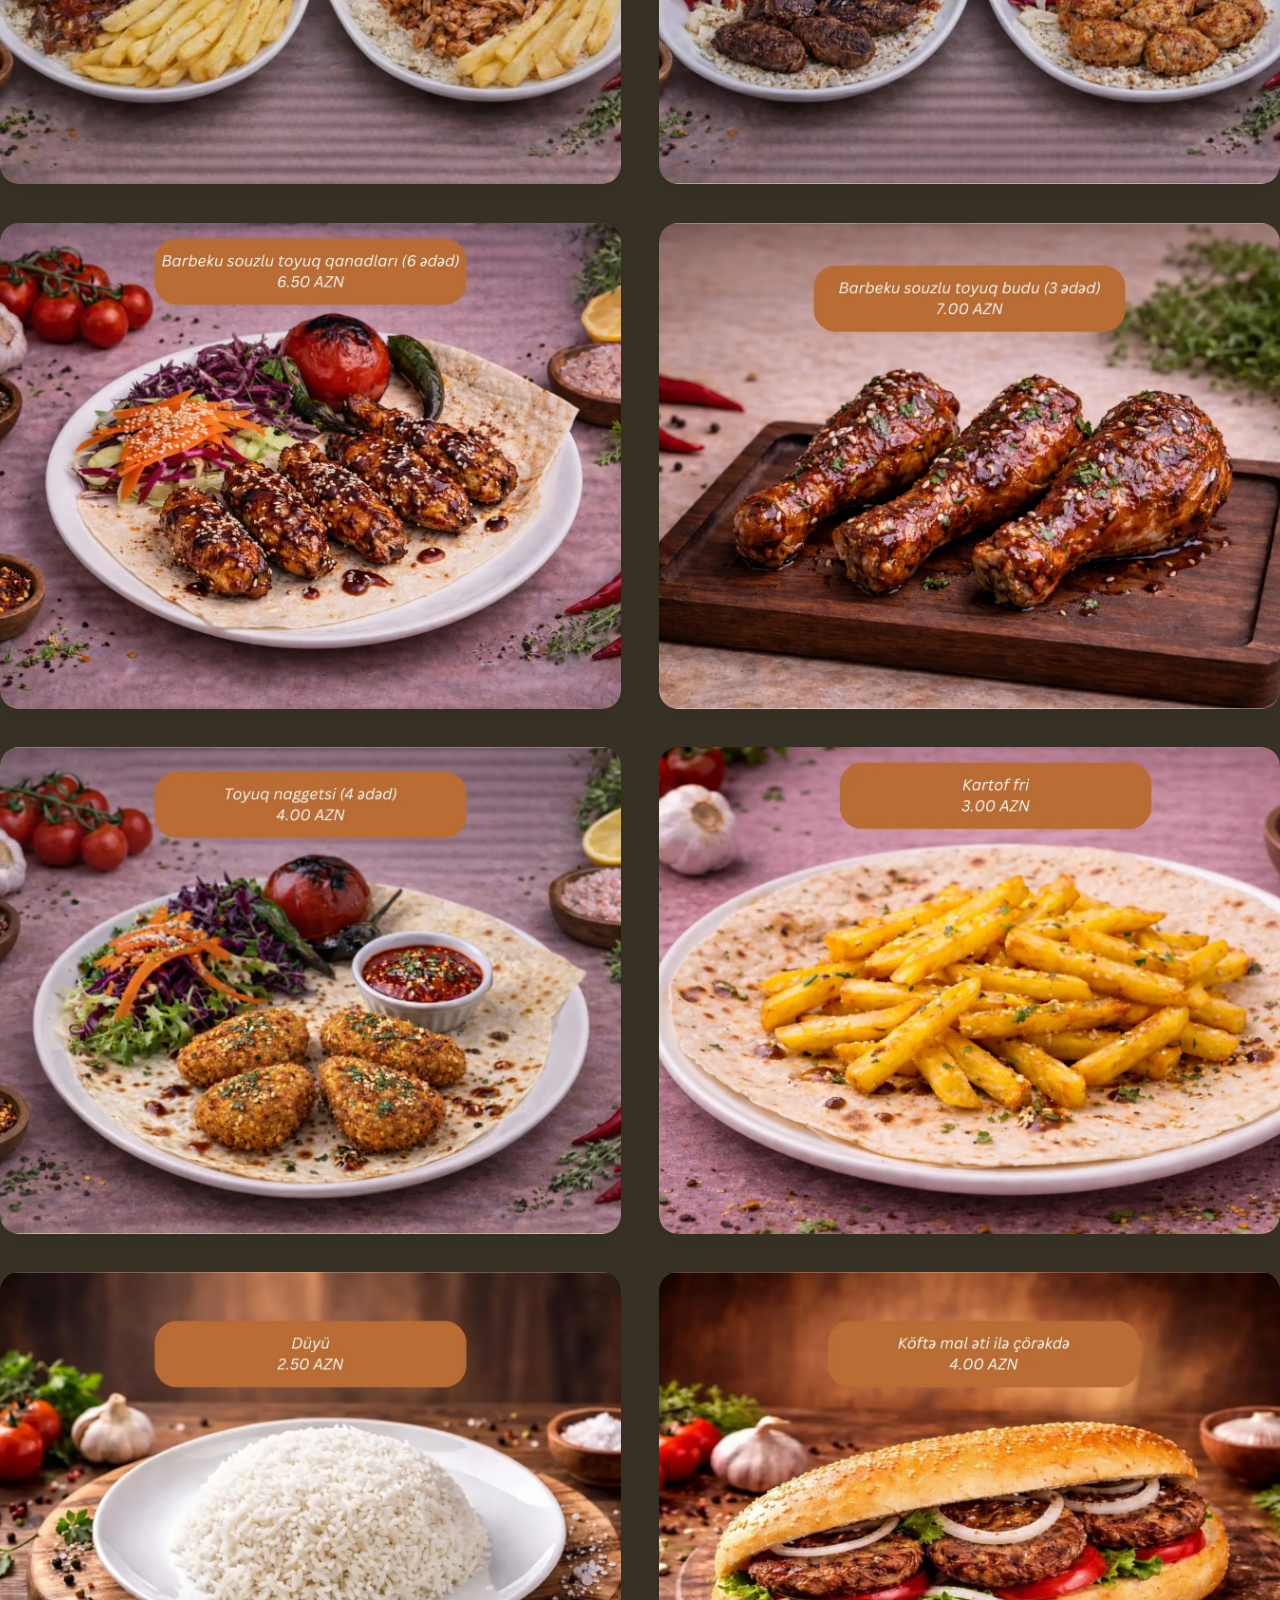
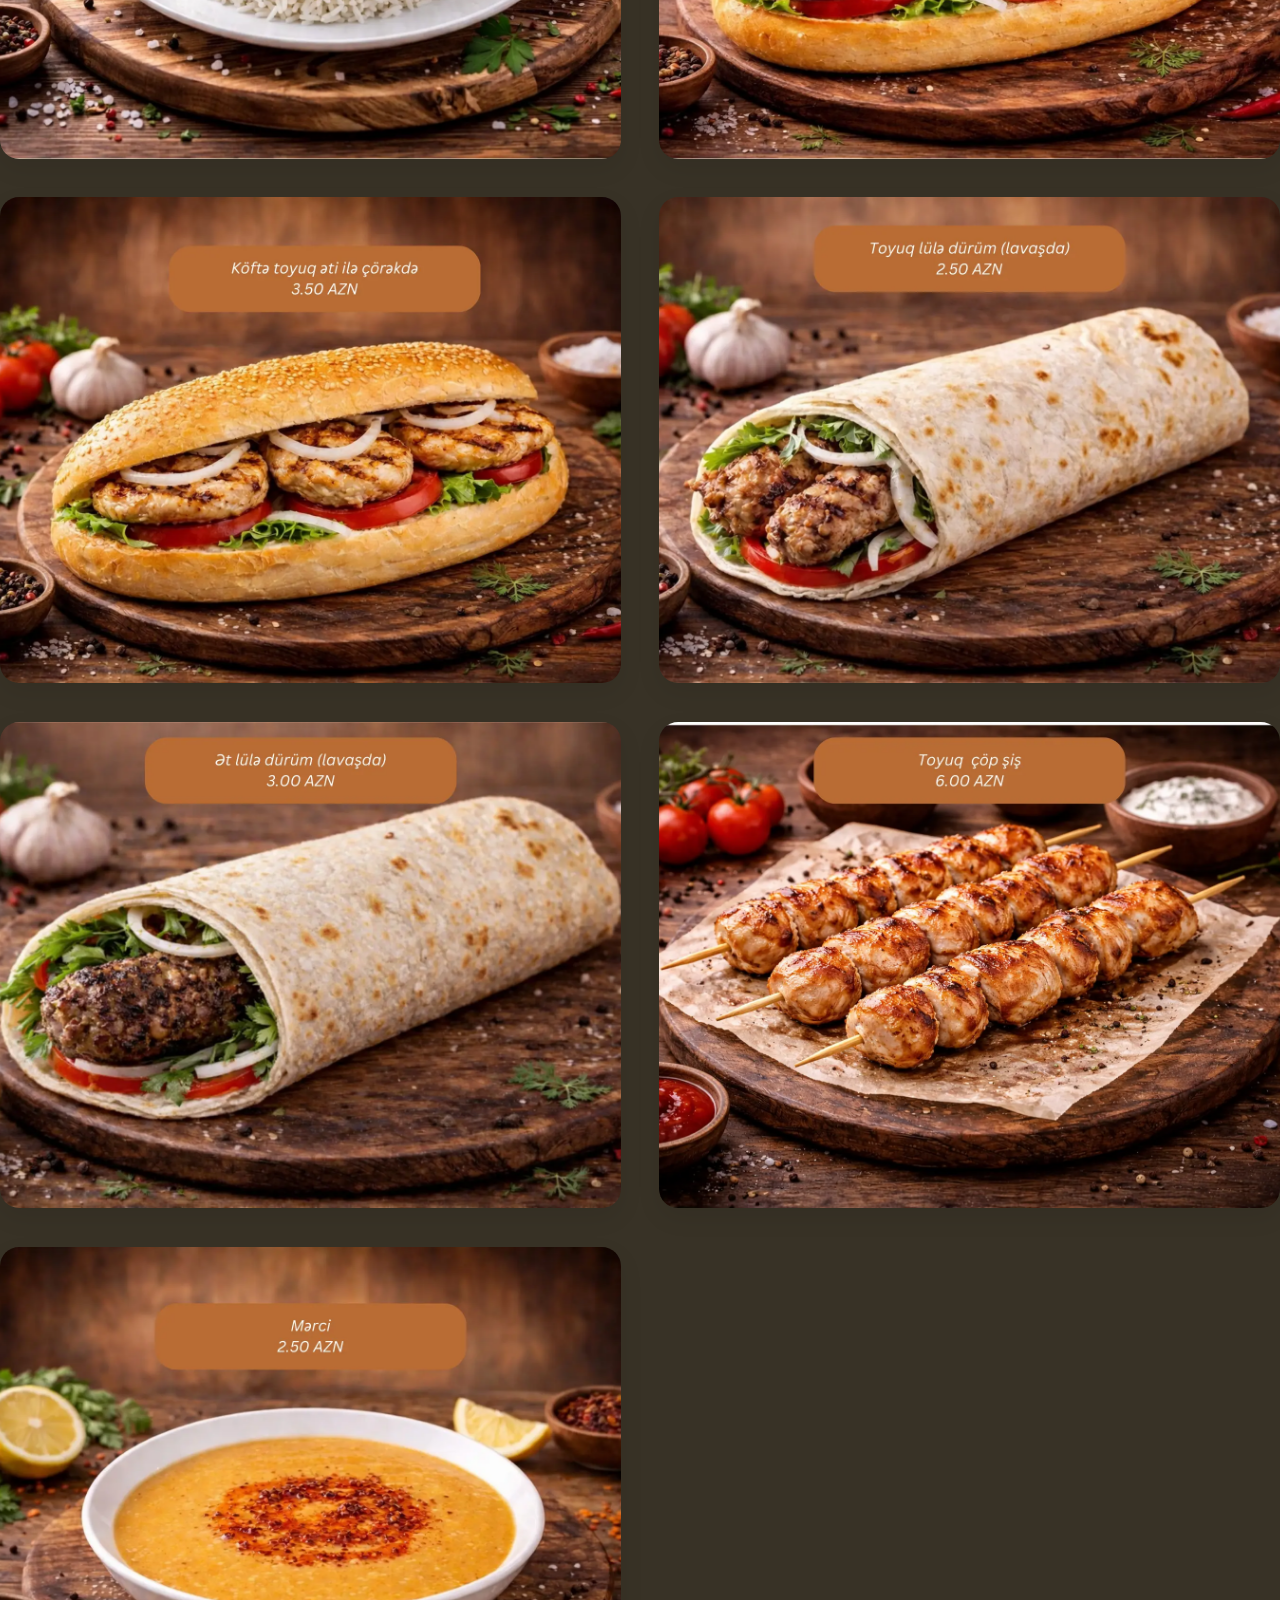
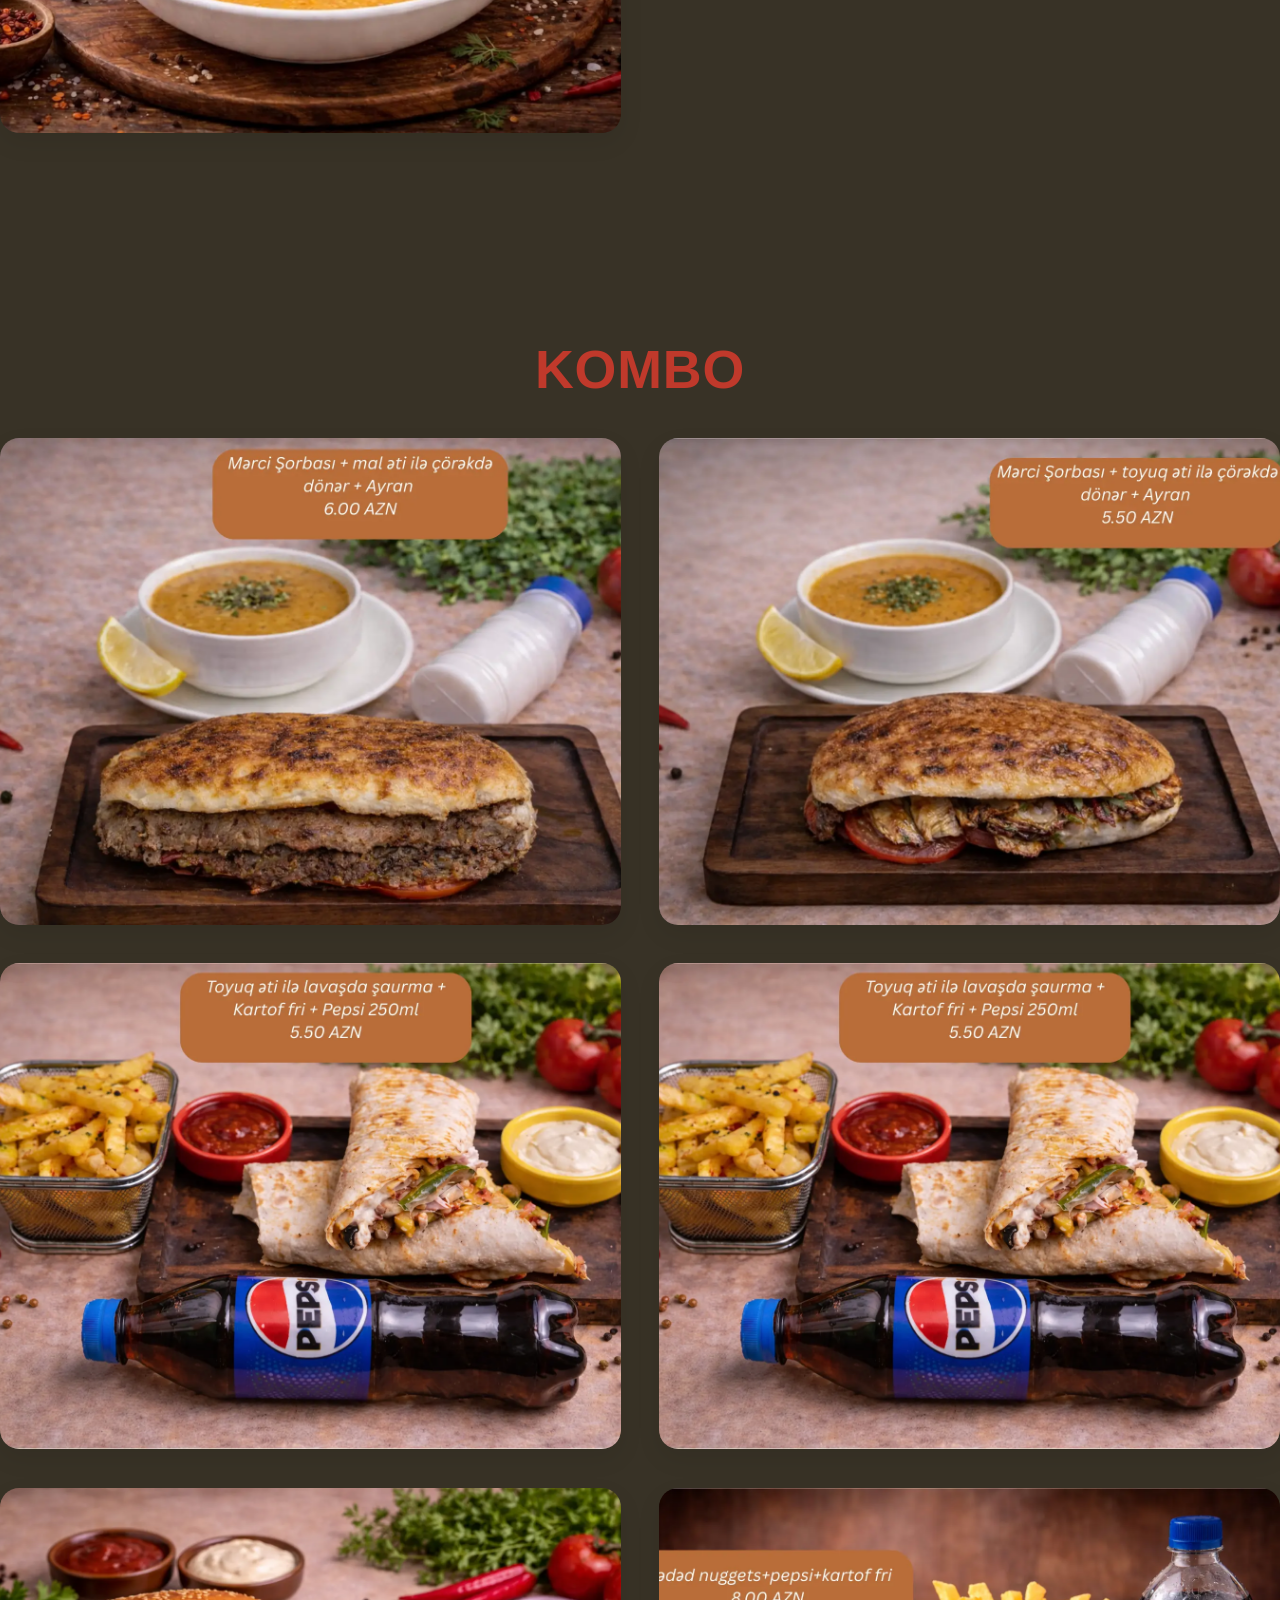
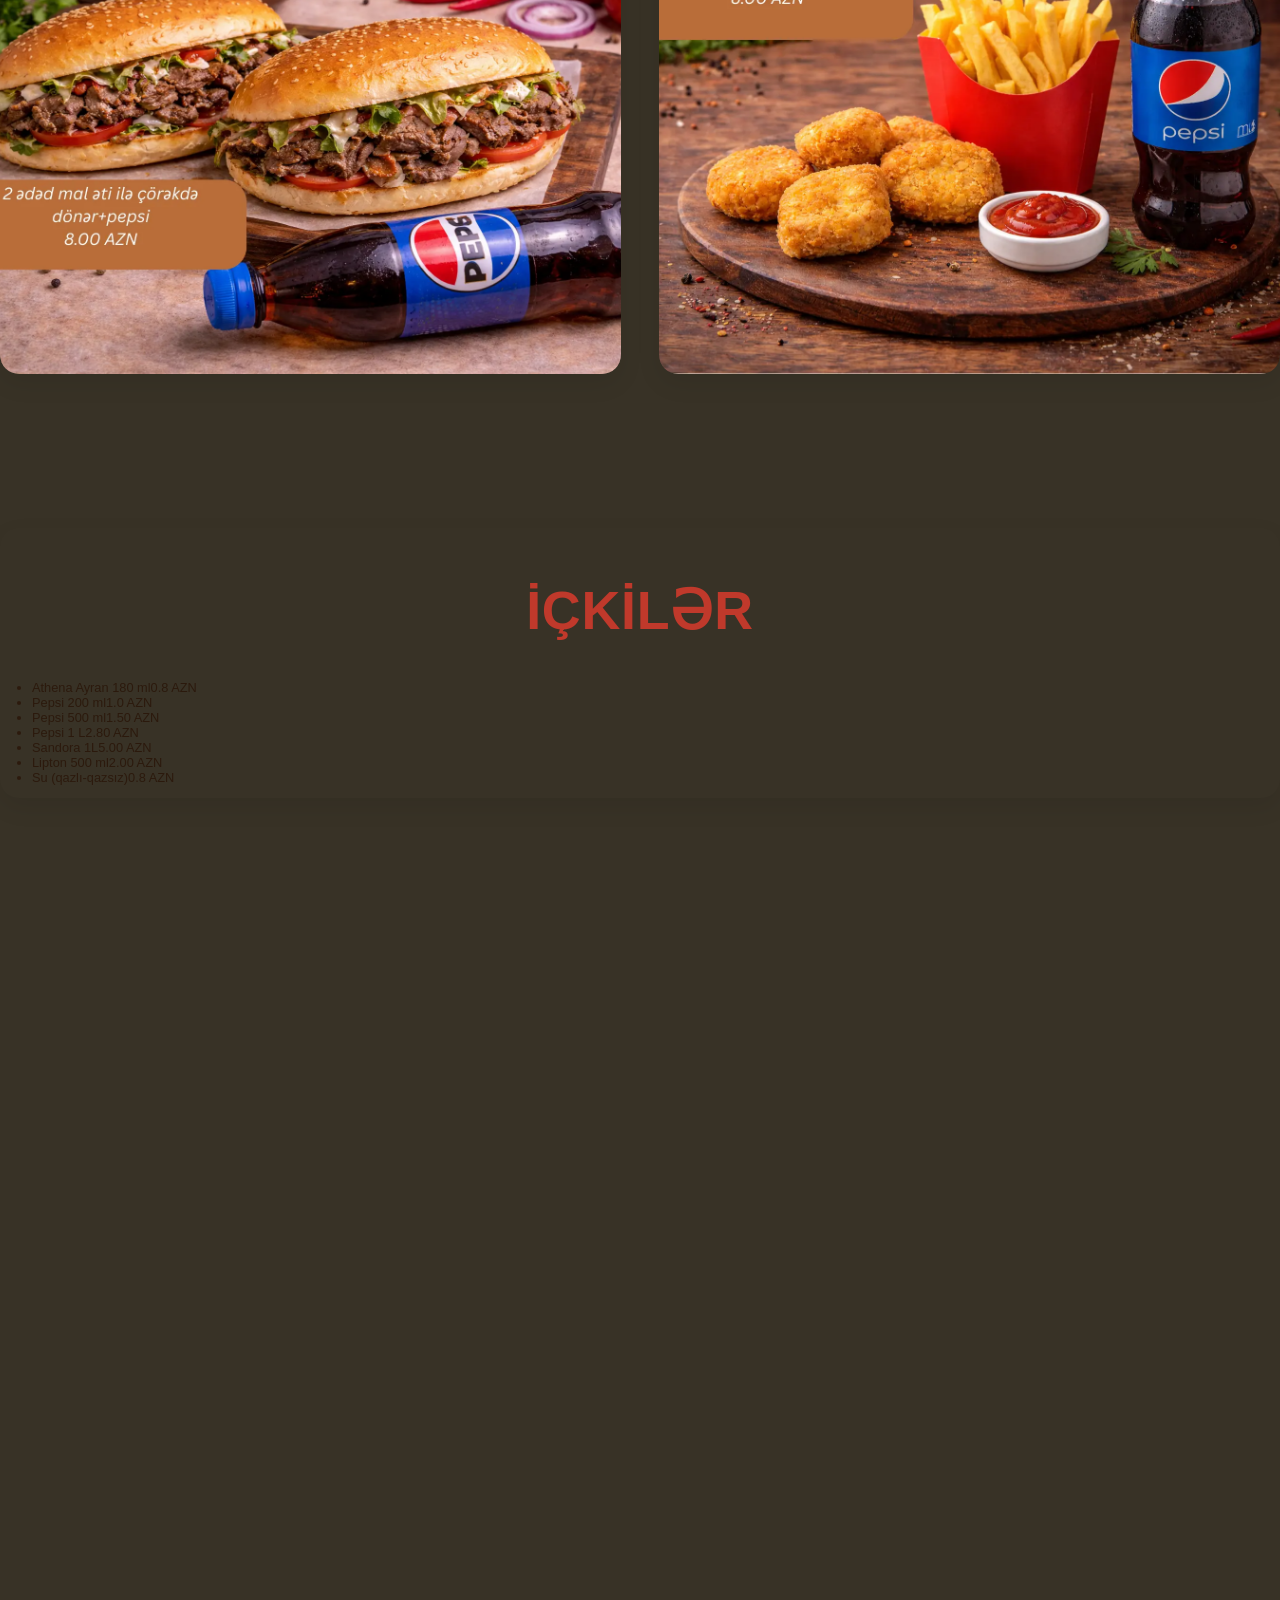
==== commit d3f41e99: "drinkupdate1" ====
--- a/index.html
+++ b/index.html
@@ -319,17 +319,22 @@
 
 
         <!-- İçkilər -->
-        <section id="ickiler" class="menu-section">
-            <div class="menu-grid">
-
-                <div class="box">
-                    <div class="image">
-                        <img src="images/İCKİ.png" alt="" loading="lazy">
-                    </div>
-                </div>
-
-            </div>
-        </section>
+       <section id="ickiler" class="menu-section">
+    <div class="menu-grid">
+        <div class="box icki-box">
+            <h2>İçkilər</h2>
+            <ul class="icki-list">
+                <li><span>Athena Ayran 180 ml</span><span>0.8 AZN</span></li>
+                <li><span>Pepsi 200 ml</span><span>1.0 AZN</span></li>
+                <li><span>Pepsi 500 ml</span><span>1.50 AZN</span></li>
+                <li><span>Pepsi 1 L</span><span>2.80 AZN</span></li>
+                <li><span>Sandora 1L</span><span>5.00 AZN</span></li>
+                <li><span>Lipton 500 ml</span><span>2.00 AZN</span></li>
+                <li><span>Su (qazlı-qazsız)</span><span>0.8 AZN</span></li>
+            </ul>
+        </div>
+    </div>
+</section>
 
     </div>
 </main>
--- a/css/style.css
+++ b/css/style.css
@@ -123,11 +123,12 @@
     text-align: center;
 }
 
+/* ✅ DÜZƏLİŞ 1: border-radius: 0, overflow: visible - şəkil yuvarlaq kəsilmir */
 .flavor-circle {
     width: 340px;                
     height: 340px;
-    border-radius: 50%;
-    overflow: hidden;
+    border-radius: 0;
+    overflow: visible;
     background: transparent;
     border: none;
     box-shadow: none;
@@ -294,31 +295,33 @@
     padding: 1.5rem;        
     text-align: center;
 }
+
 .logo-mobile {
     display: none;
 }
+
 @media (max-width: 768px) {
- header {
-    padding: 0;
-    width: 100%;
-    height: 100vh;
-    overflow: hidden;
-    display: flex;
-    align-items: center;
-    justify-content: center;
-}
-.header-flex {
-    padding: 0;
-    width: 100%;
-    box-sizing: border-box;
-}
- .logo-mobile {
-    display: block;
-    width: 100%;
-    height: 100%;
-    object-fit: contain;
-    margin: 0;
-}
+    header {
+        padding: 0;
+        width: 100%;
+        height: 100vh;
+        overflow: hidden;
+        display: flex;
+        align-items: center;
+        justify-content: center;
+    }
+    .header-flex {
+        padding: 0;
+        width: 100%;
+        box-sizing: border-box;
+    }
+    .logo-mobile {
+        display: block;
+        width: 100%;
+        height: 100%;
+        object-fit: contain;
+        margin: 0;
+    }
     .logo-container {
         padding: 0;
         width: 100%;
@@ -333,10 +336,26 @@
         font-size: 1.6rem;
         margin-bottom: 3rem;
     }
+
+    /* ✅ DÜZƏLİŞ 2: grid oldu ki 2x2 düzülsün */
     .flavor-grid {
+        display: grid;
+        grid-template-columns: 1fr 1fr;
         gap: 2rem;
         padding: 0 1rem;
-    }
+        justify-items: center;
+    }
+
+    /* ✅ DÜZƏLİŞ 3: Digər Yeməklər tam ortada */
+    .flavor-item:nth-child(3) {
+        grid-column: 1 / -1;
+        display: flex;
+        flex-direction: column;
+        align-items: center;
+        text-align: center;
+        width: 100%;
+    }
+
     .flavor-circle {
         width: 130px;
         height: 130px;
@@ -372,15 +391,20 @@
         object-position: center;
     }
     #ickiler .box .image {
-        height: auto;
-    }
+    height: auto;
+    width: 100%;
+    overflow: visible;
+}
+
     #ickiler .box .image img {
-        height: auto;
-    }
-  .logo-desktop {
-    display: none;
-}
-.logo-mobile {
-    display: block;
-}
-}
+    object-fit: contain;
+    width: 100%;
+    height: auto;
+}
+    .logo-desktop {
+        display: none;
+    }
+    .logo-mobile {
+        display: block;
+    }
+}
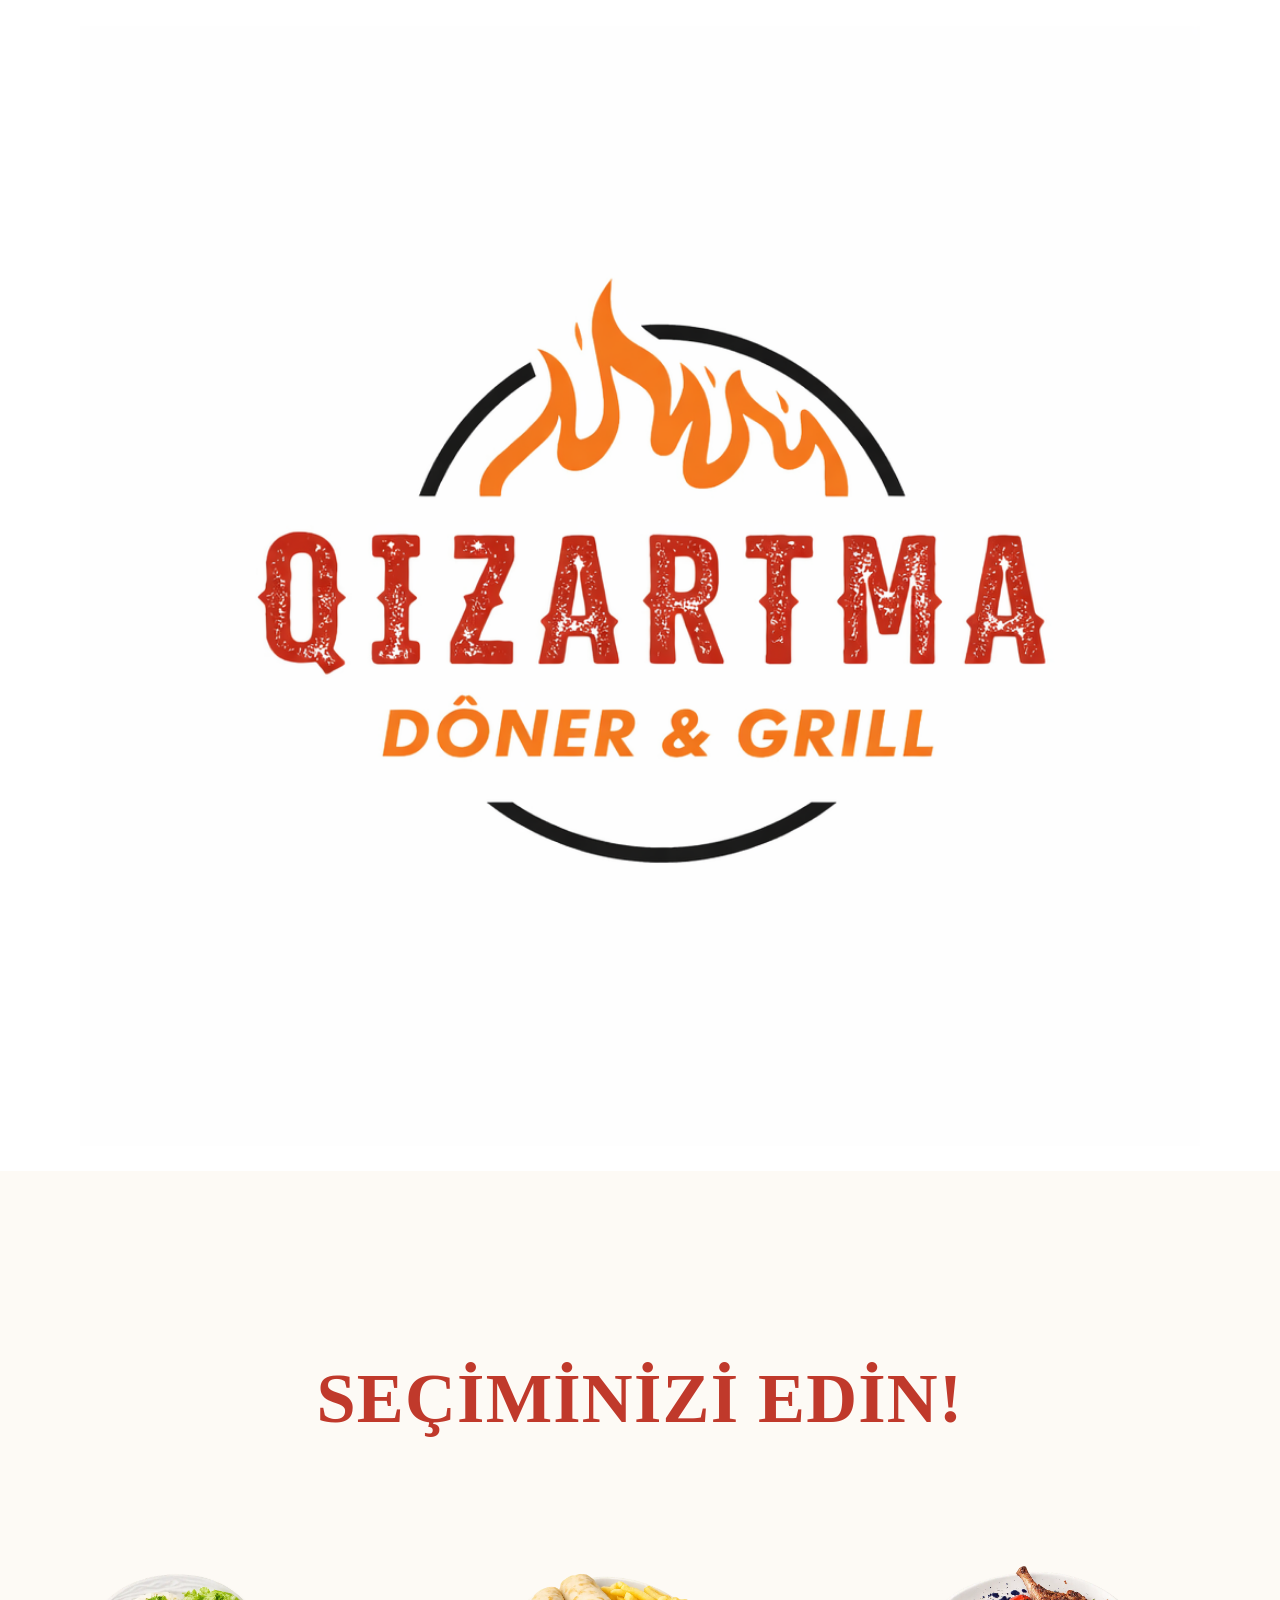
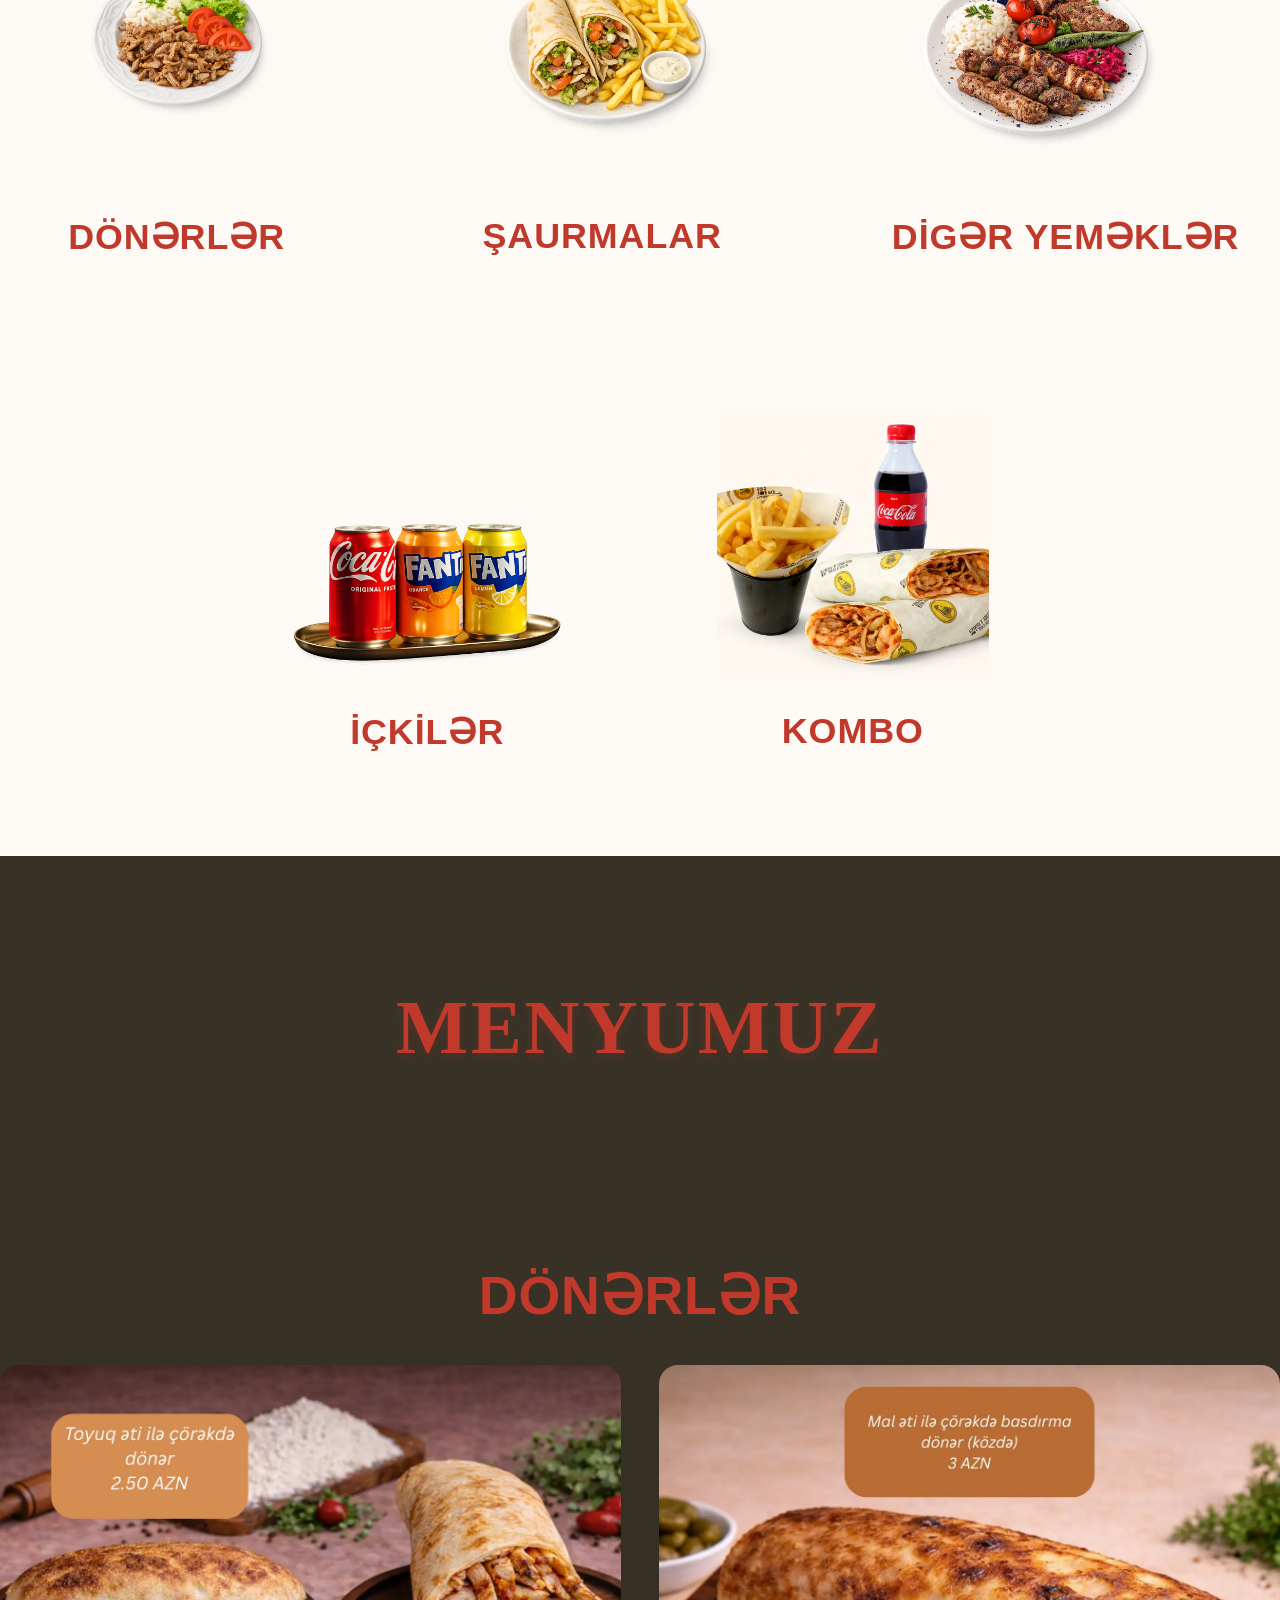
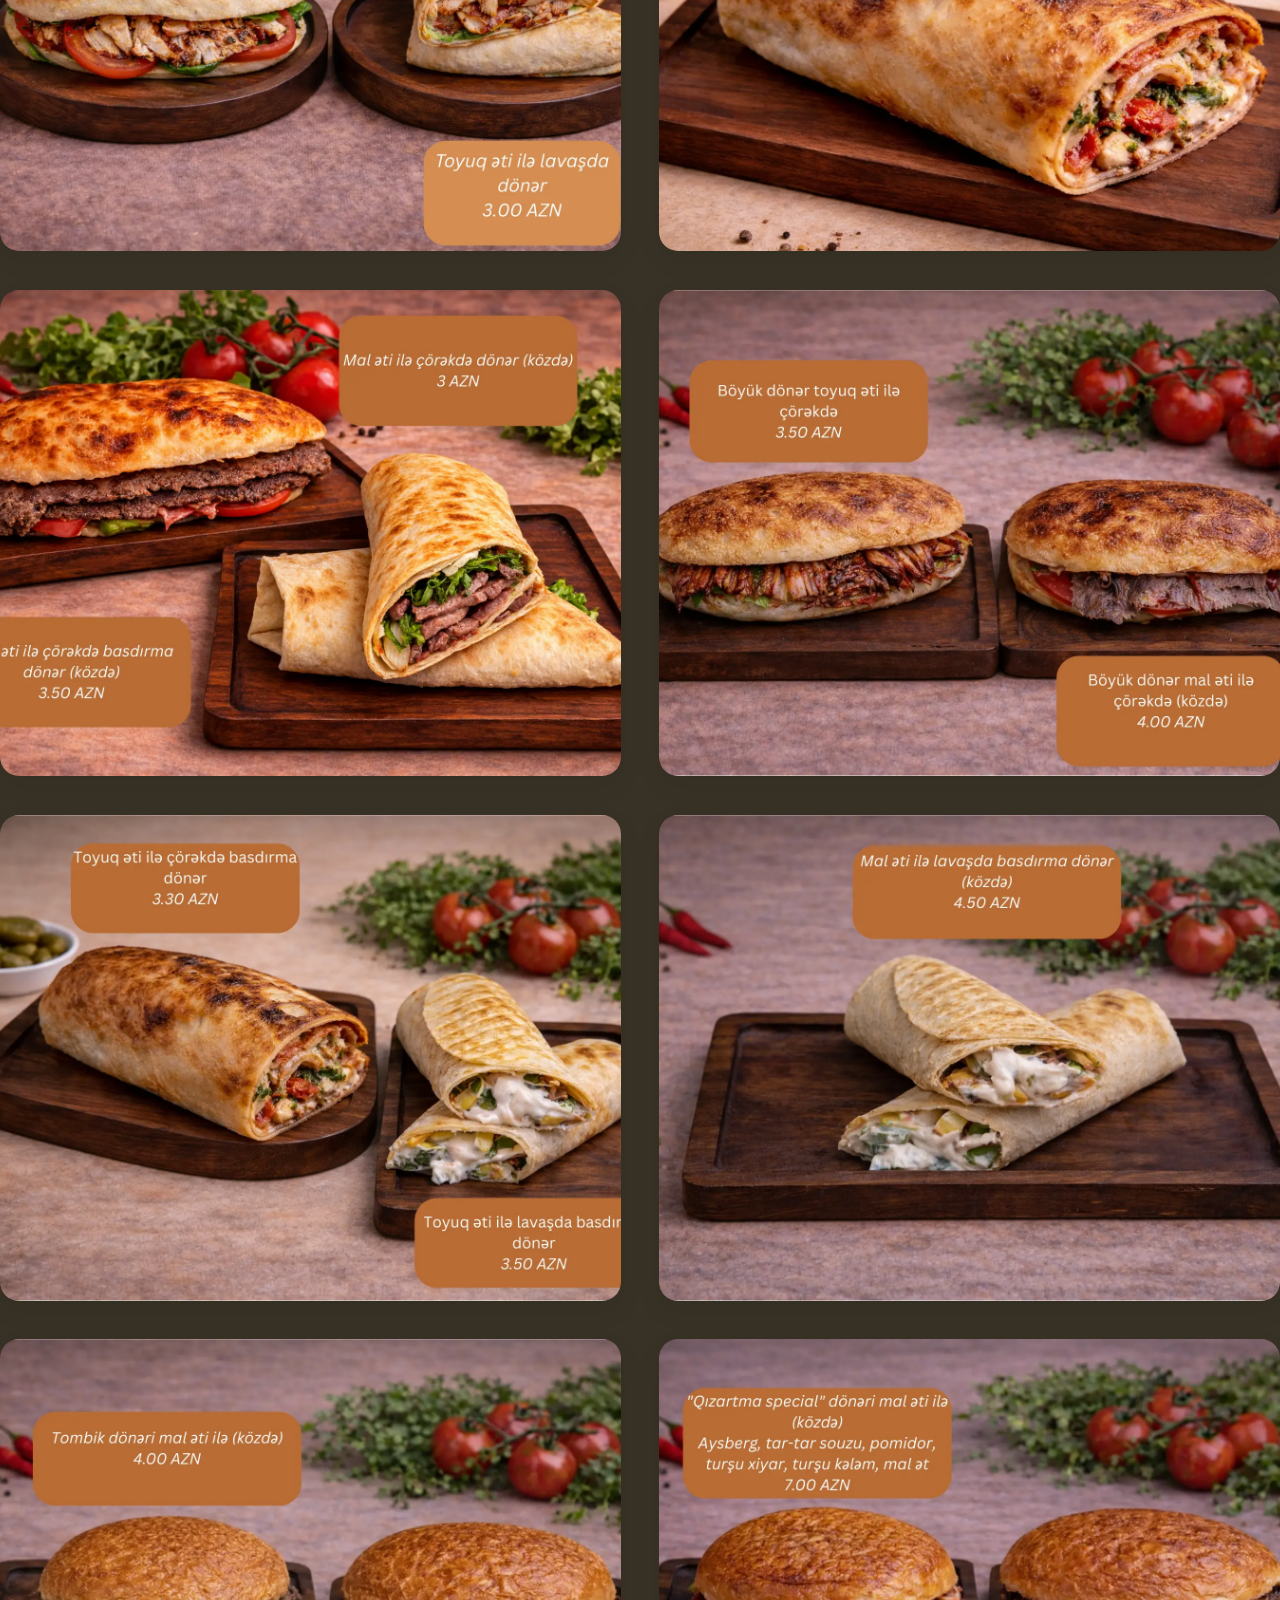
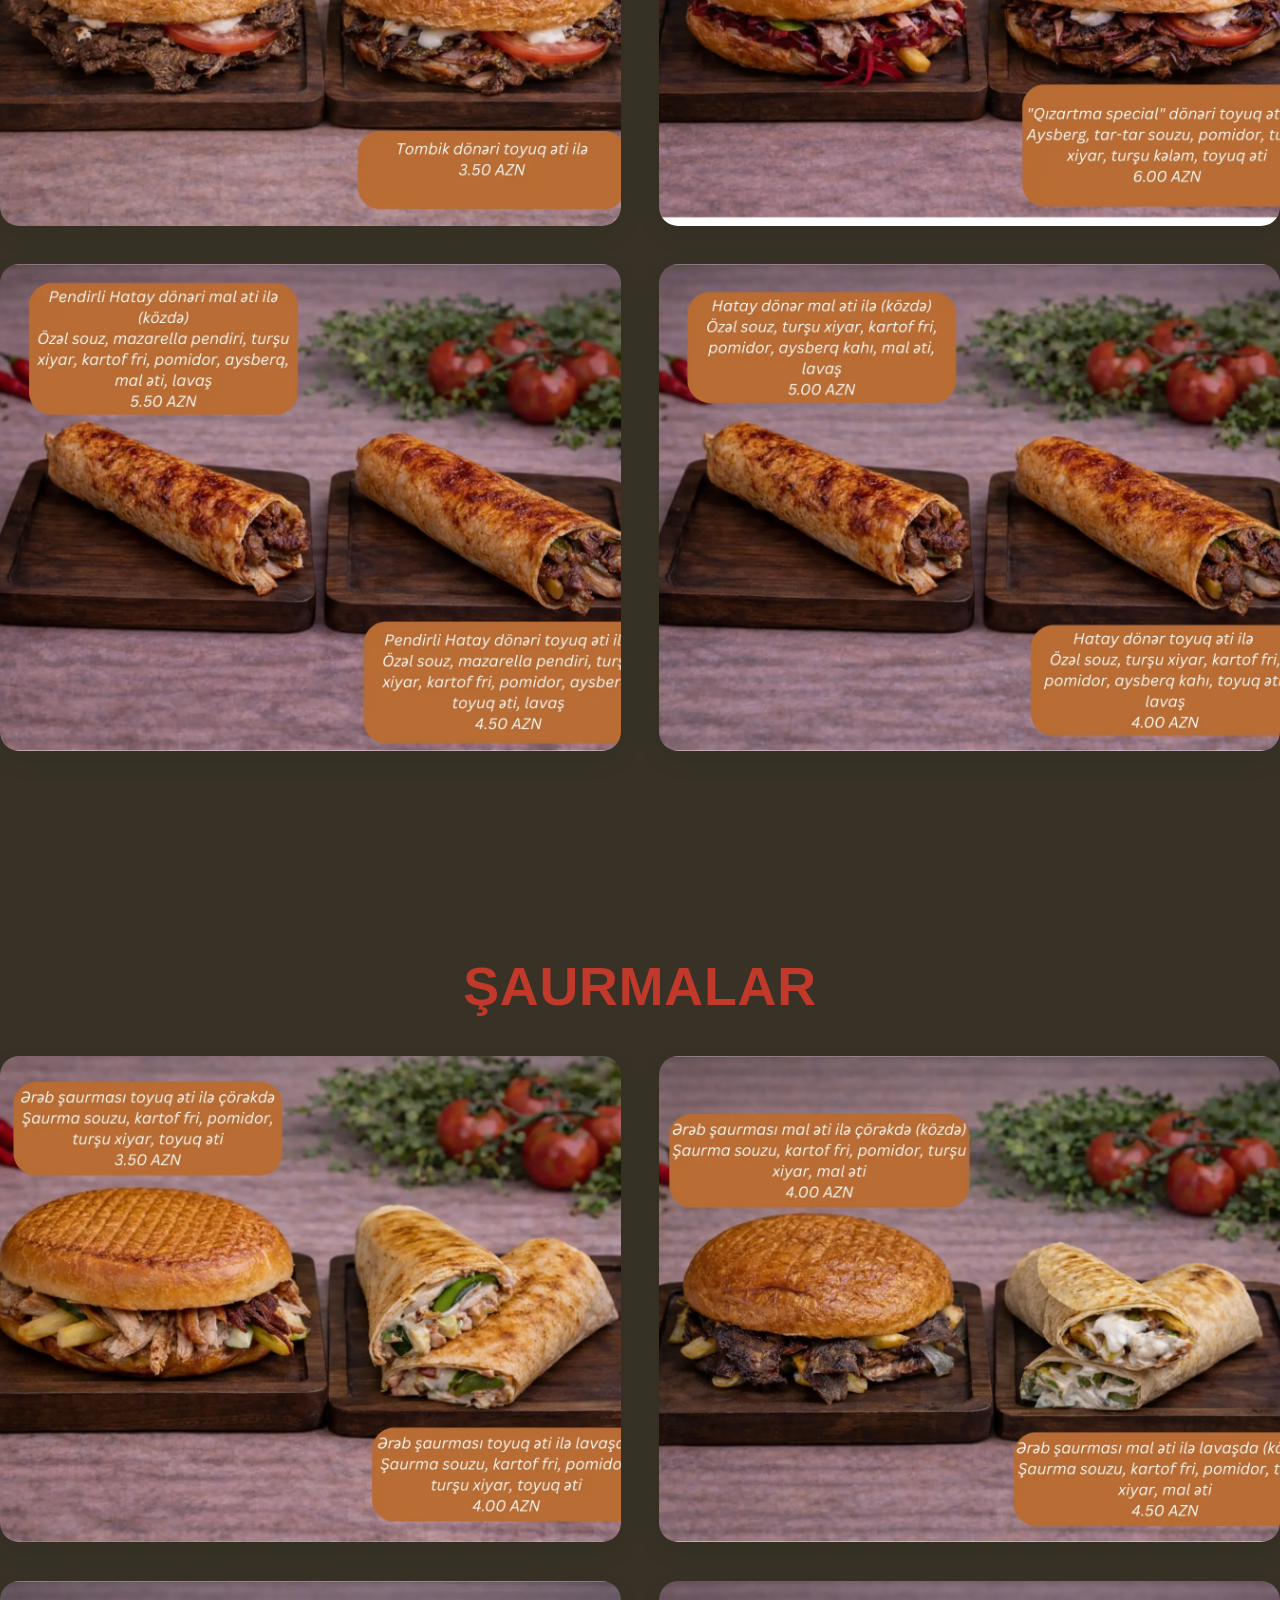
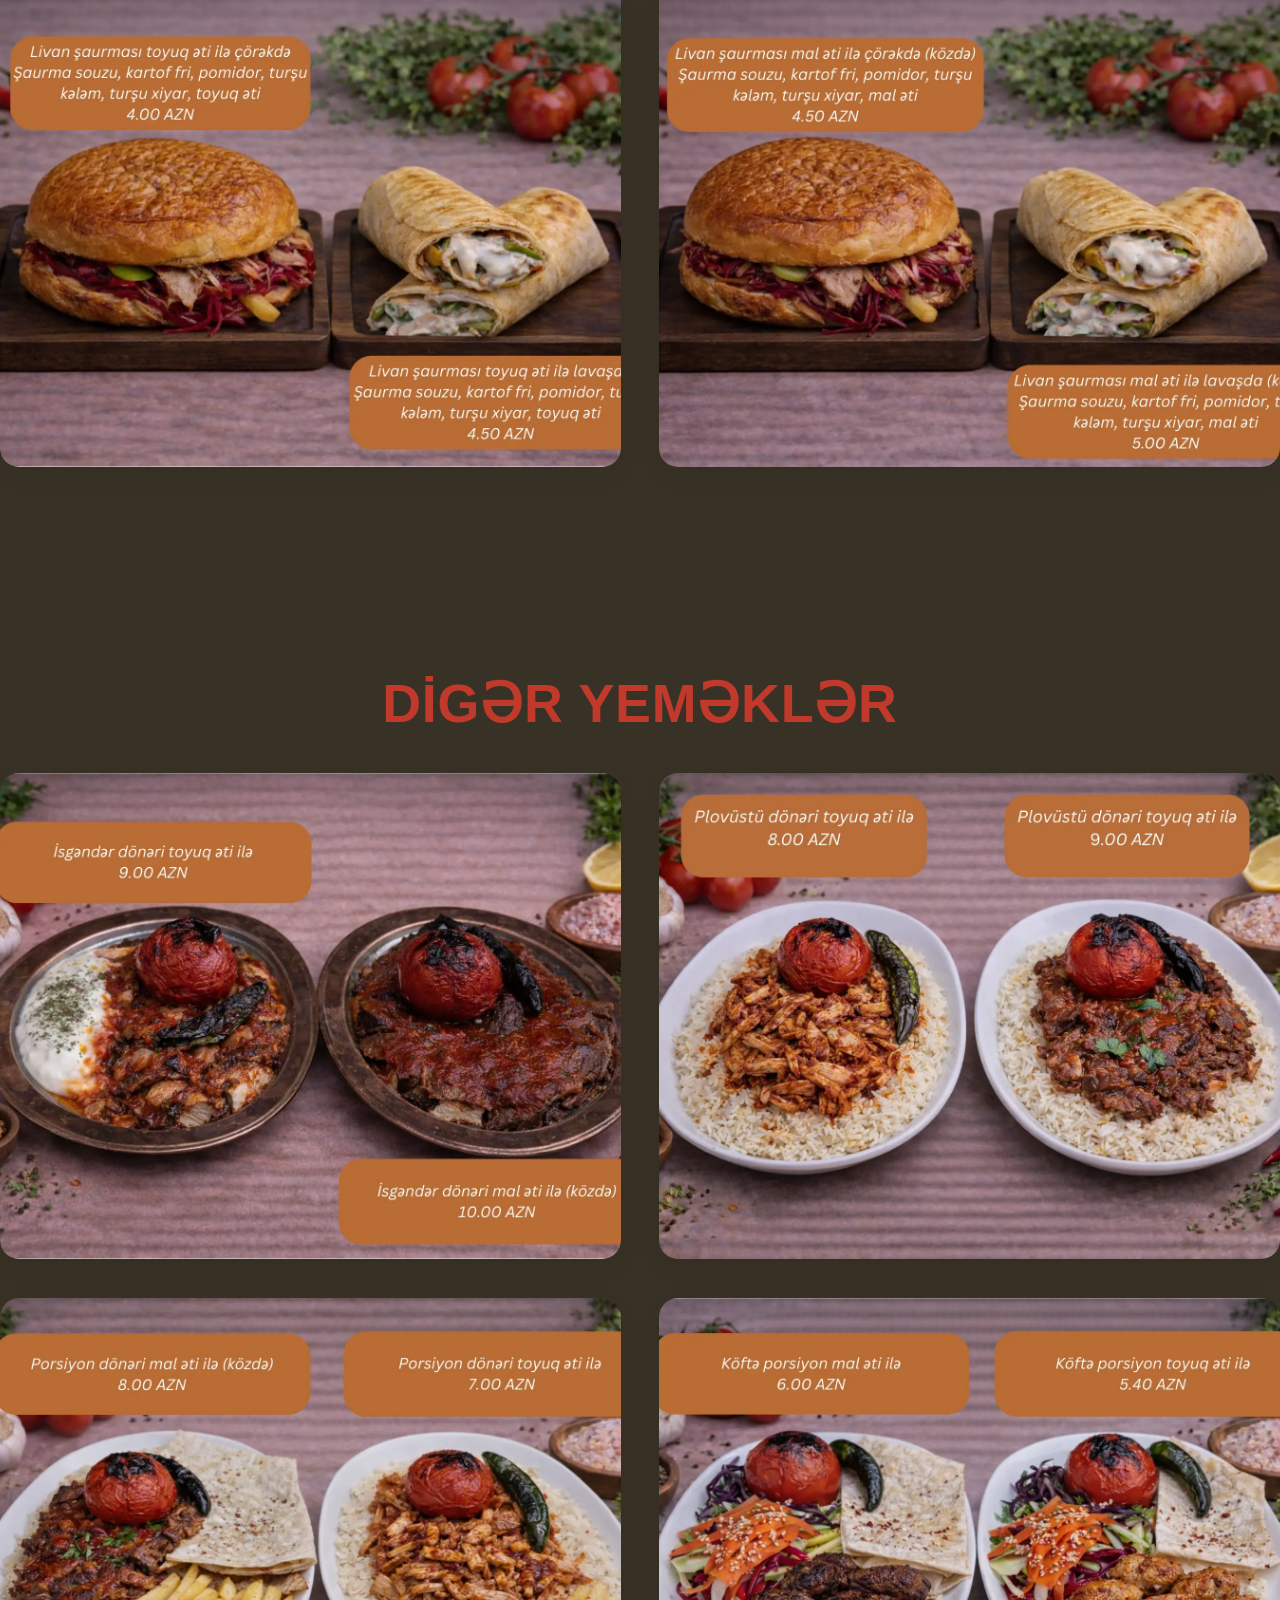
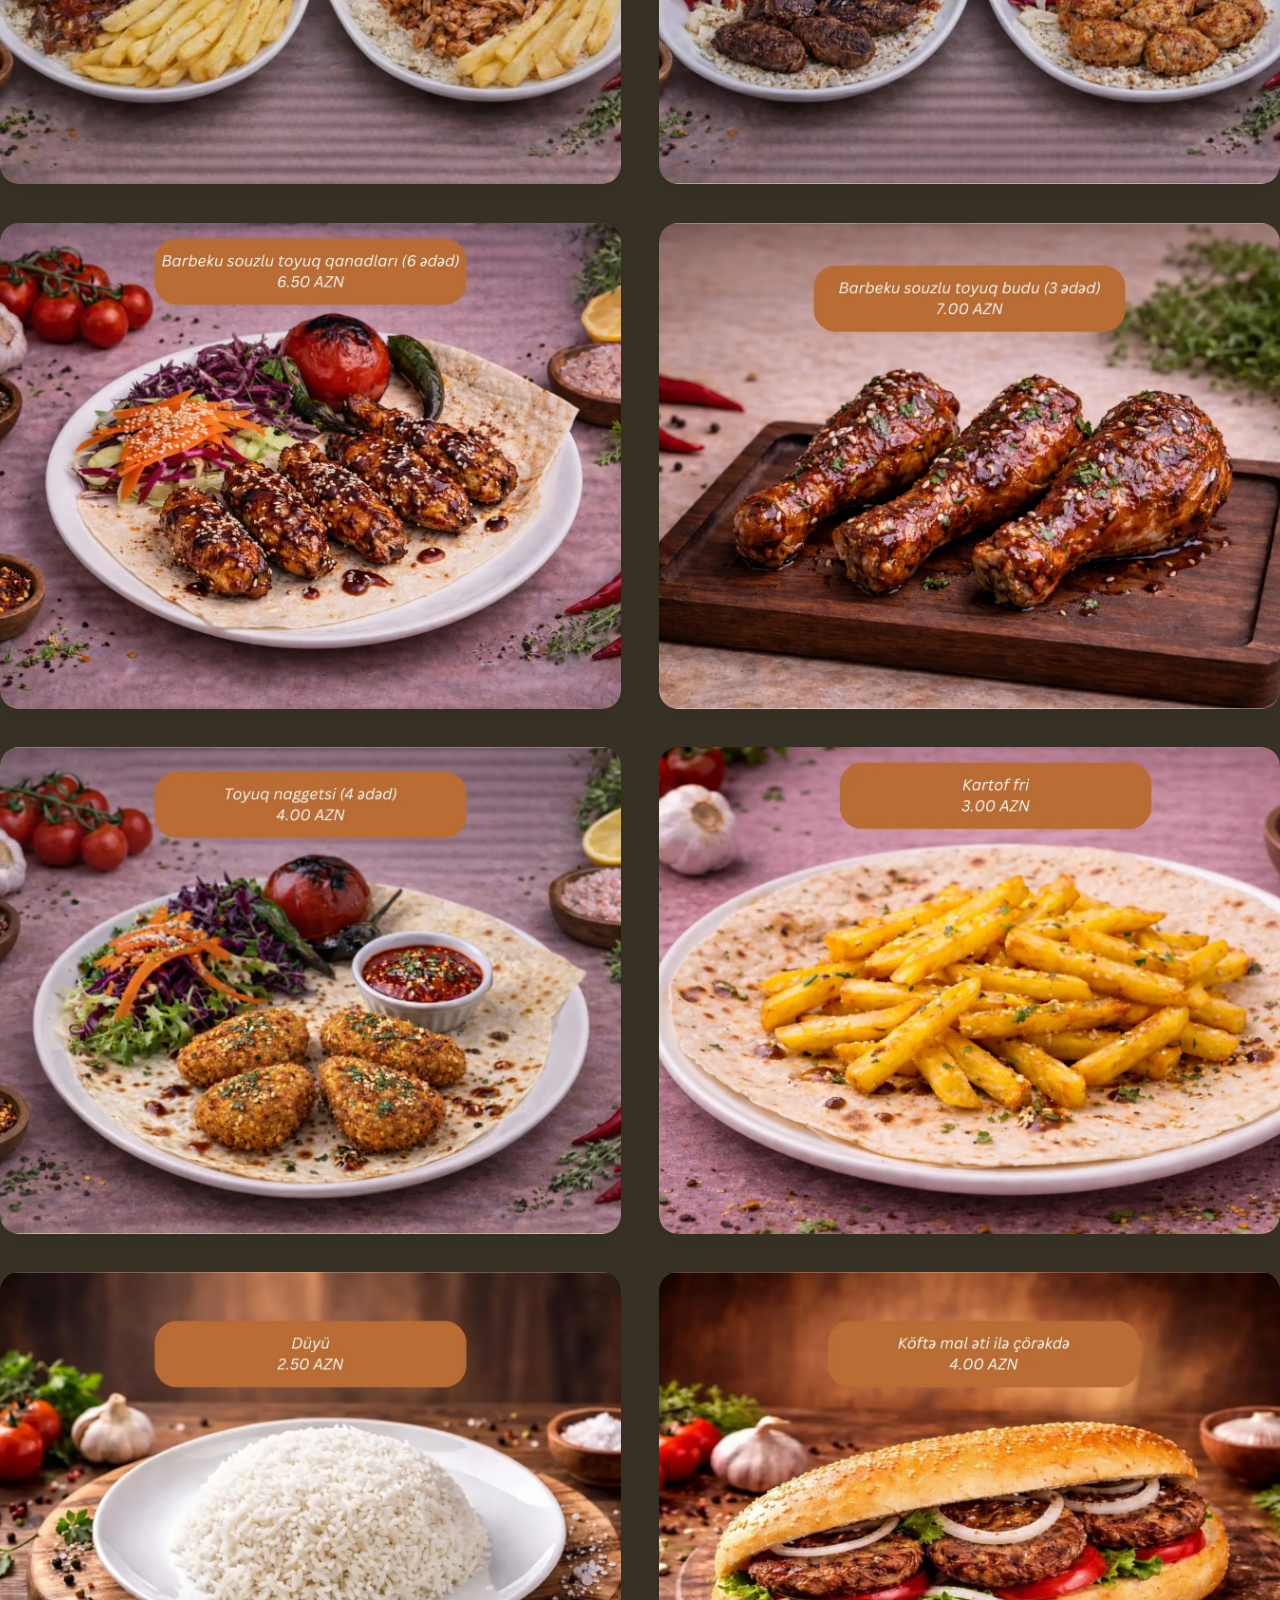
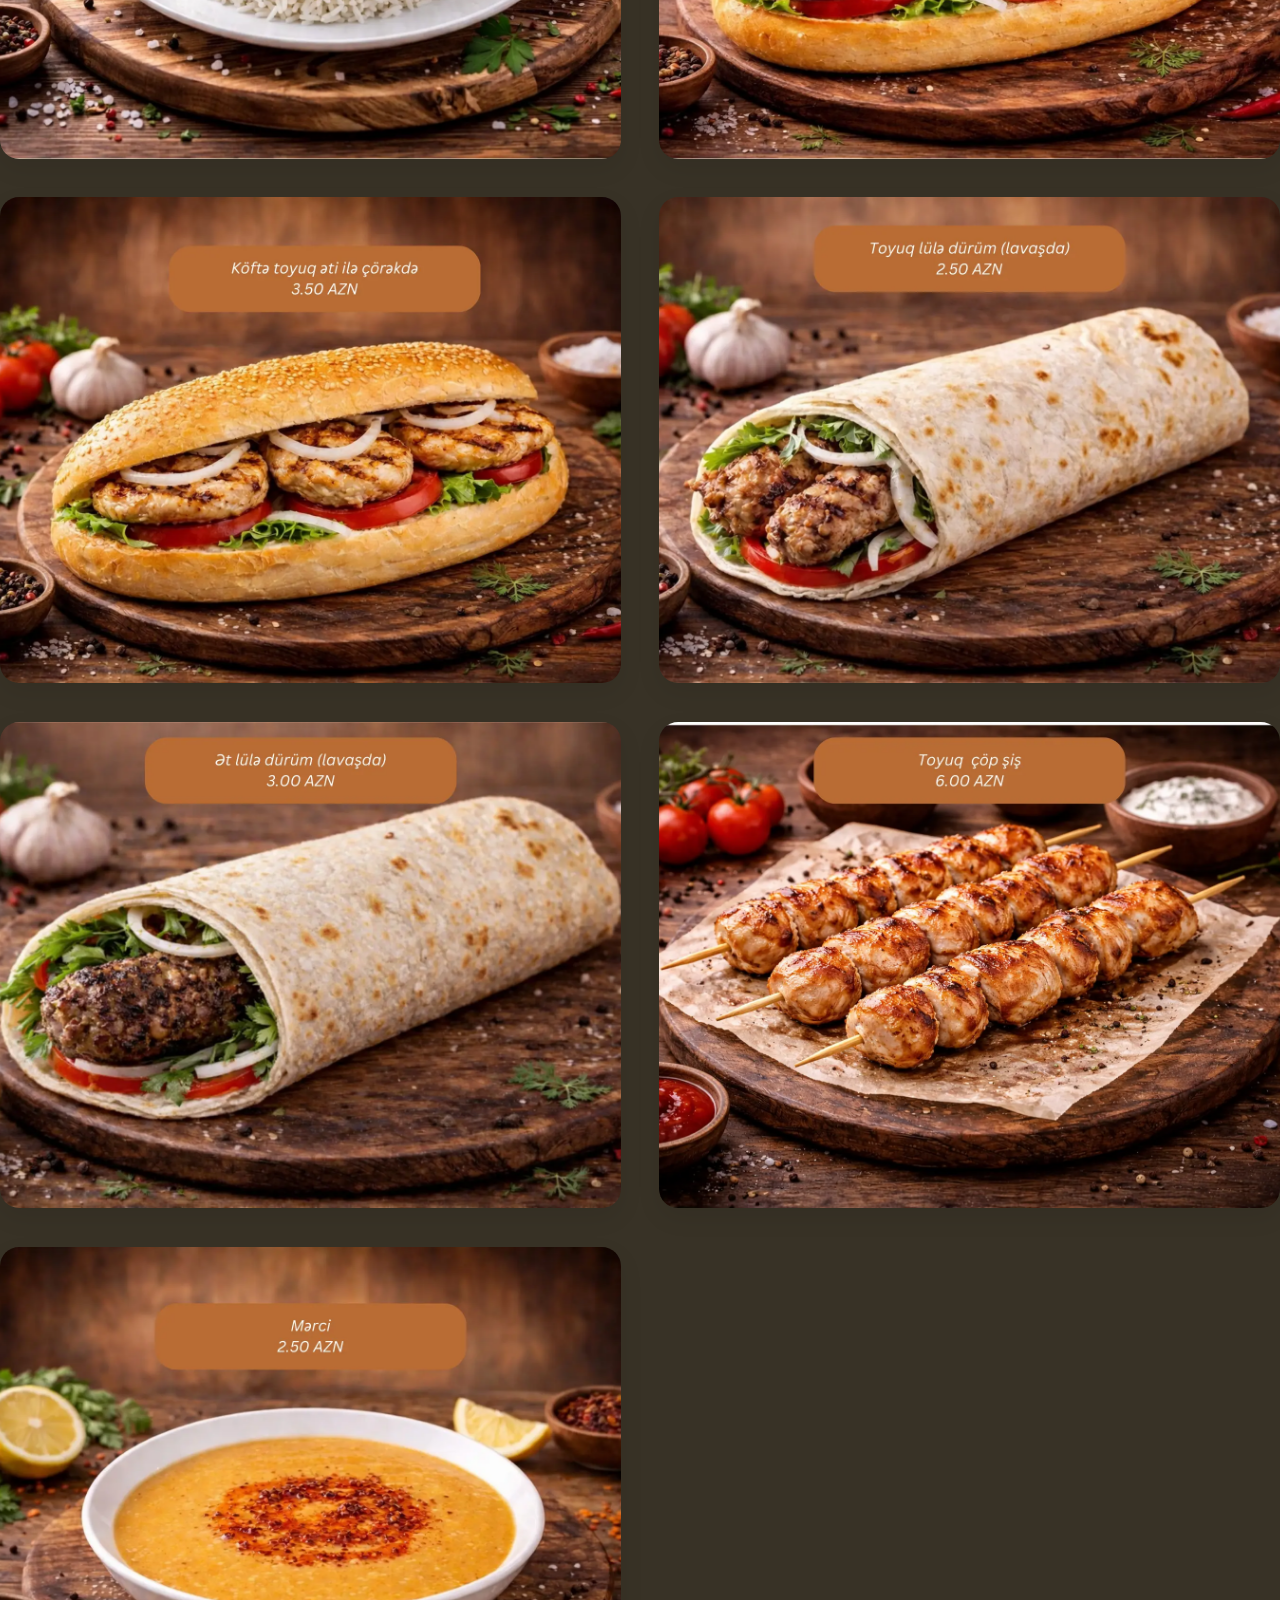
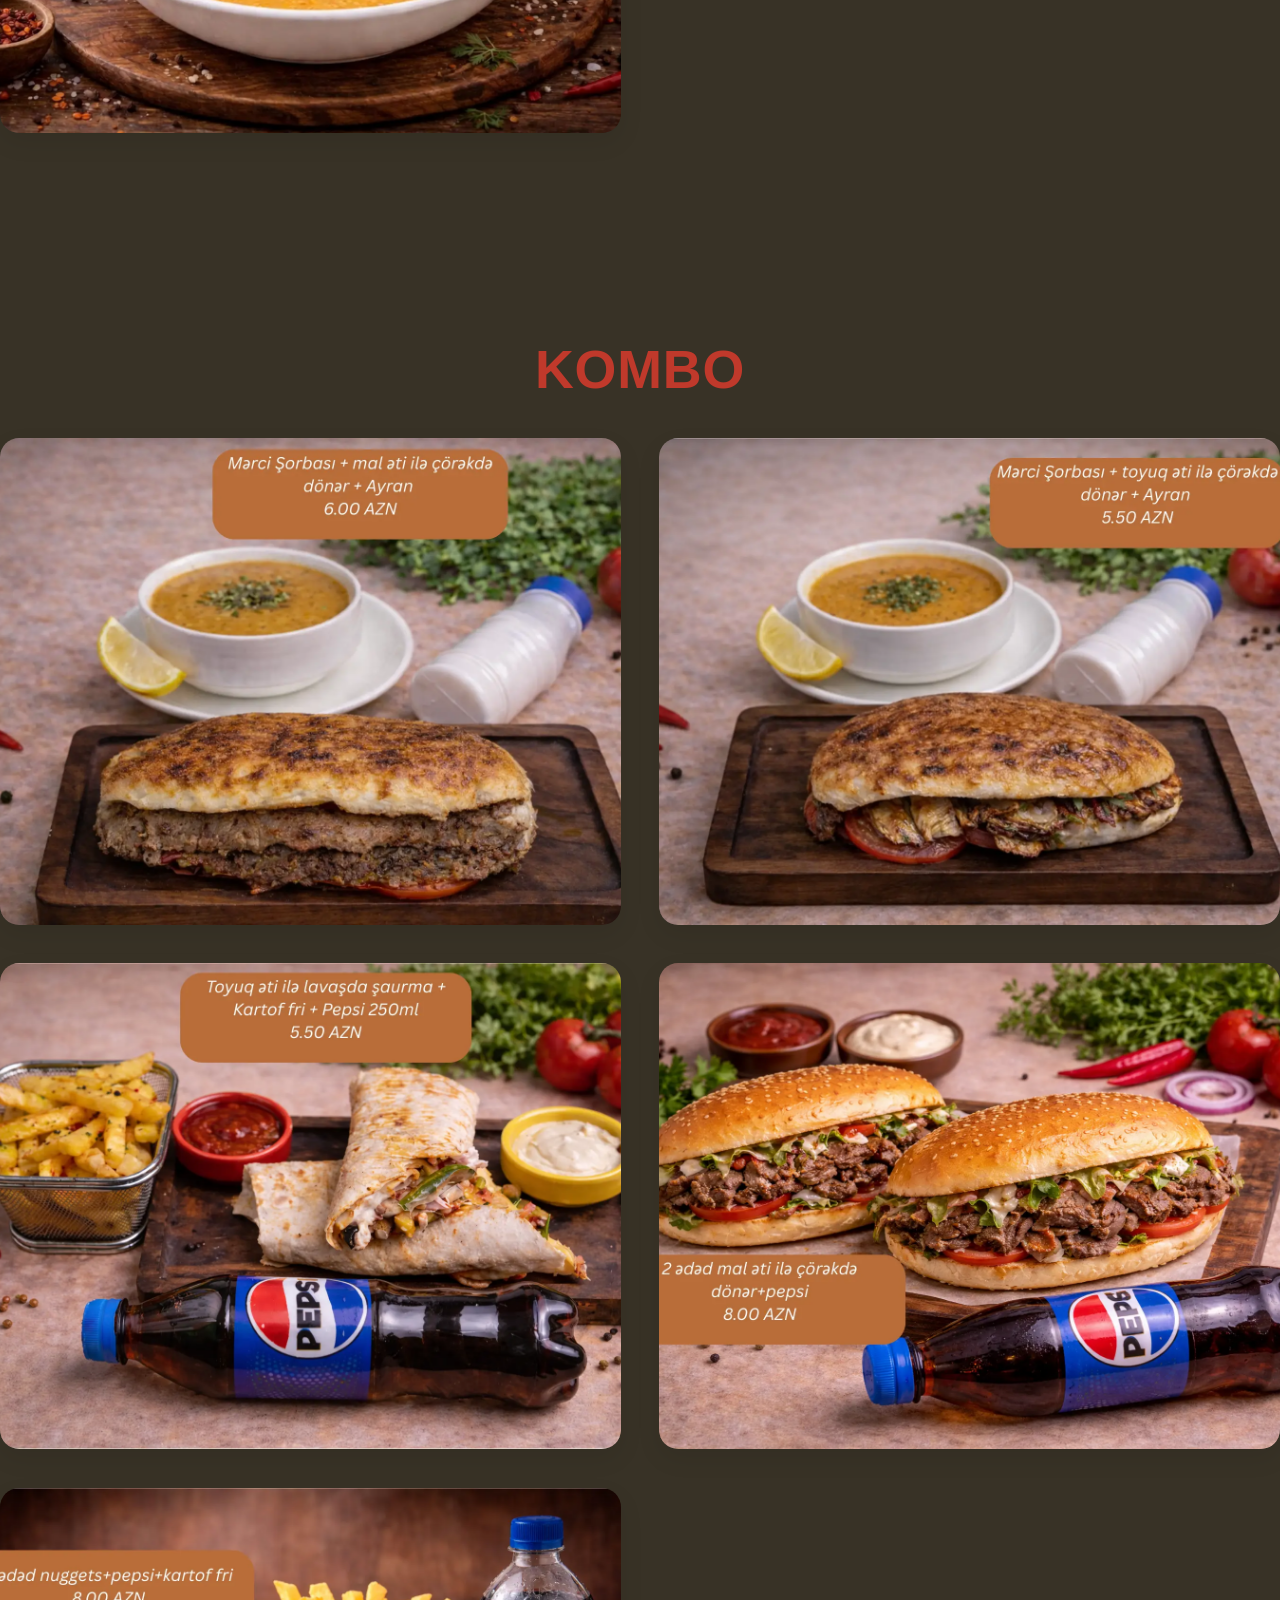
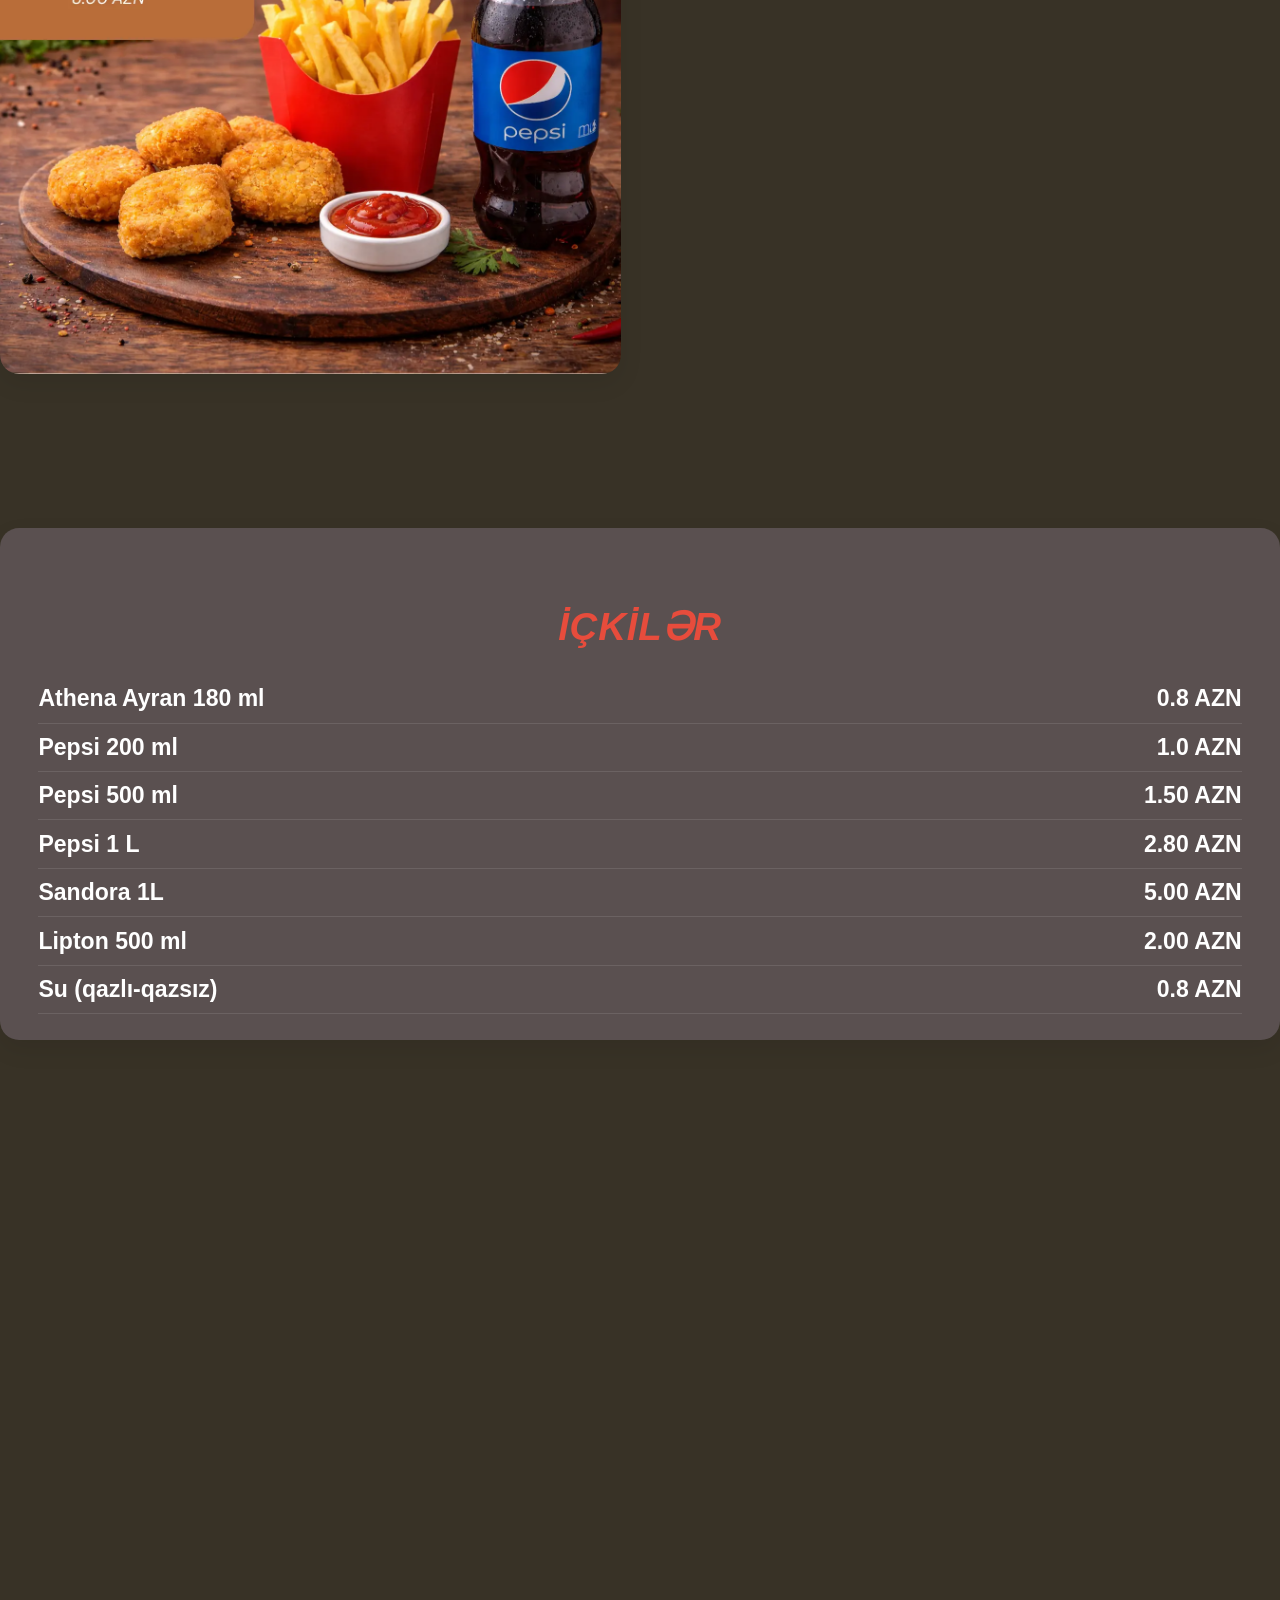
==== commit 62e2d8cb: "DeleteCombo1" ====
--- a/index.html
+++ b/index.html
@@ -295,13 +295,7 @@
                         <img src="images/kombo yeni 3.webp" alt="" loading="lazy">
                     </div>
                 </div>
-
-                <div class="box">
-                    <div class="image">
-                        <img src="images/kombo yeni 4.webp" alt="" loading="lazy">
-                    </div>
-                </div>
-
+            
                 <div class="box">
                     <div class="image">
                         <img src="images/kombo yeni 5.webp" alt="" loading="lazy">
--- a/css/style.css
+++ b/css/style.css
@@ -407,4 +407,45 @@
     .logo-mobile {
         display: block;
     }
-}
+  .icki-list li {
+    font-size: 1rem;
+    padding: 0.8rem 0;
+    flex-wrap: wrap;
+    white-space: normal;
+}
+.icki-box {
+    padding: 1.2rem 1.5rem;
+}
+.icki-box h2 {
+    font-size: 2rem;
+}
+}
+.icki-box {
+    background: #5a5050;
+    padding: 2rem 3rem;
+    border-radius: 1.5rem;
+}
+
+.icki-box h2 {
+    color: #e74c3c;
+    font-style: italic;
+    text-align: center;
+    font-size: 3rem;
+    margin-bottom: 2rem;
+}
+
+.icki-list {
+    list-style: none;
+    padding: 0;
+    margin: 0;
+}
+
+.icki-list li {
+    display: flex;
+    justify-content: space-between;
+    color: white;
+    font-weight: bold;
+    font-size: 1.8rem;
+    padding: 0.8rem 0;
+    border-bottom: 1px solid rgba(255,255,255,0.1);
+}
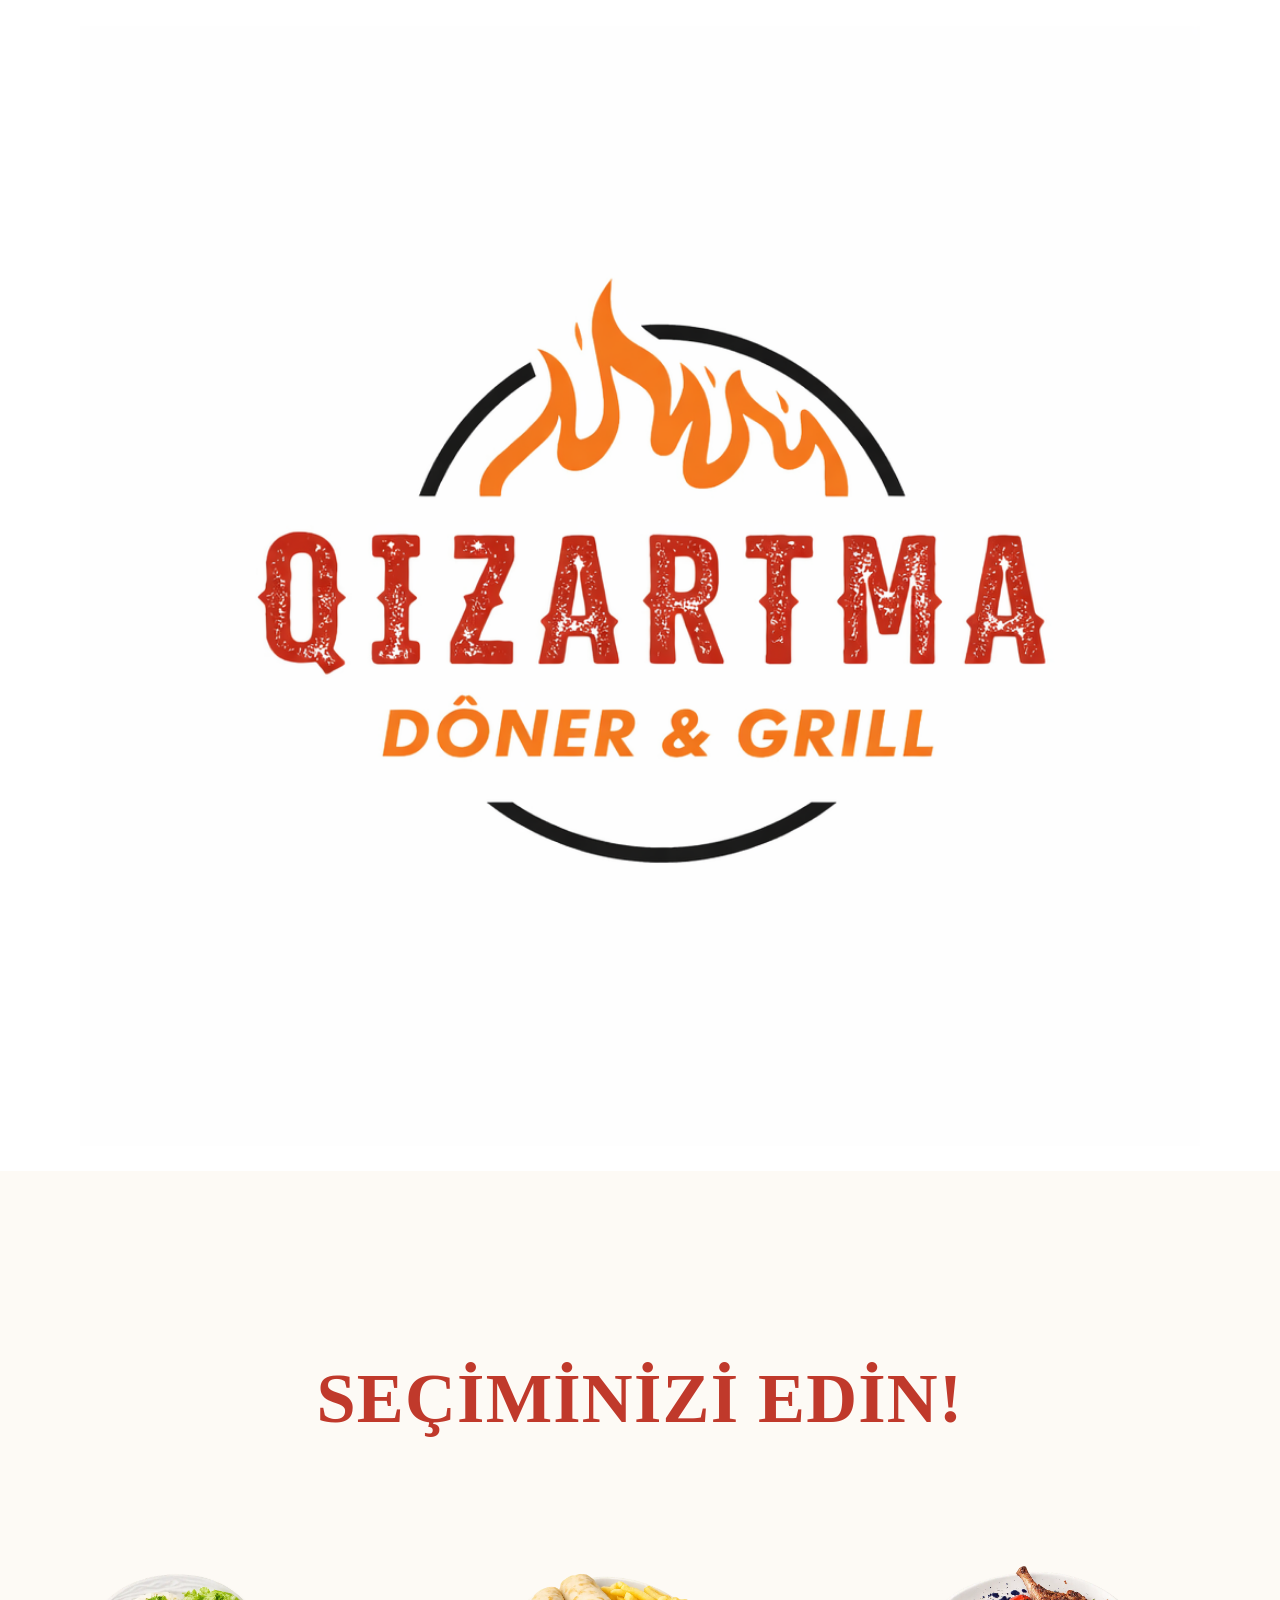
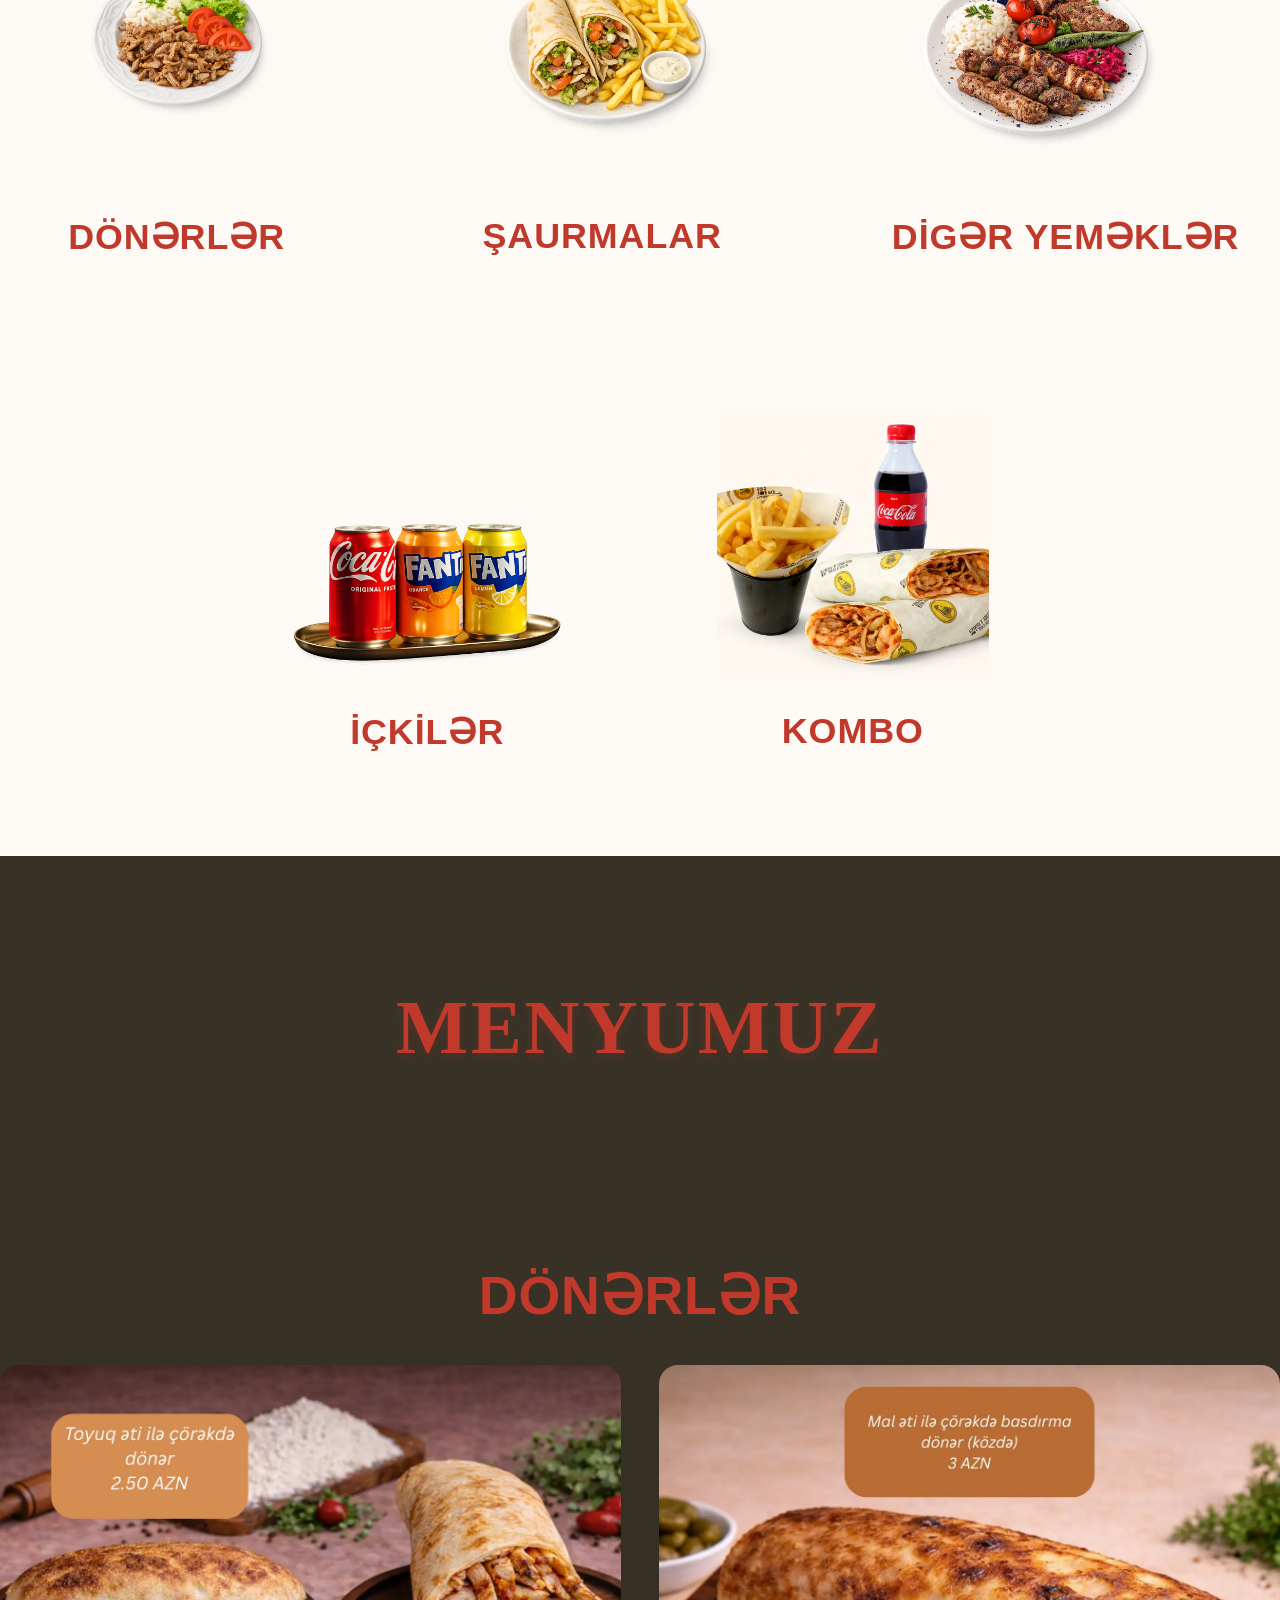
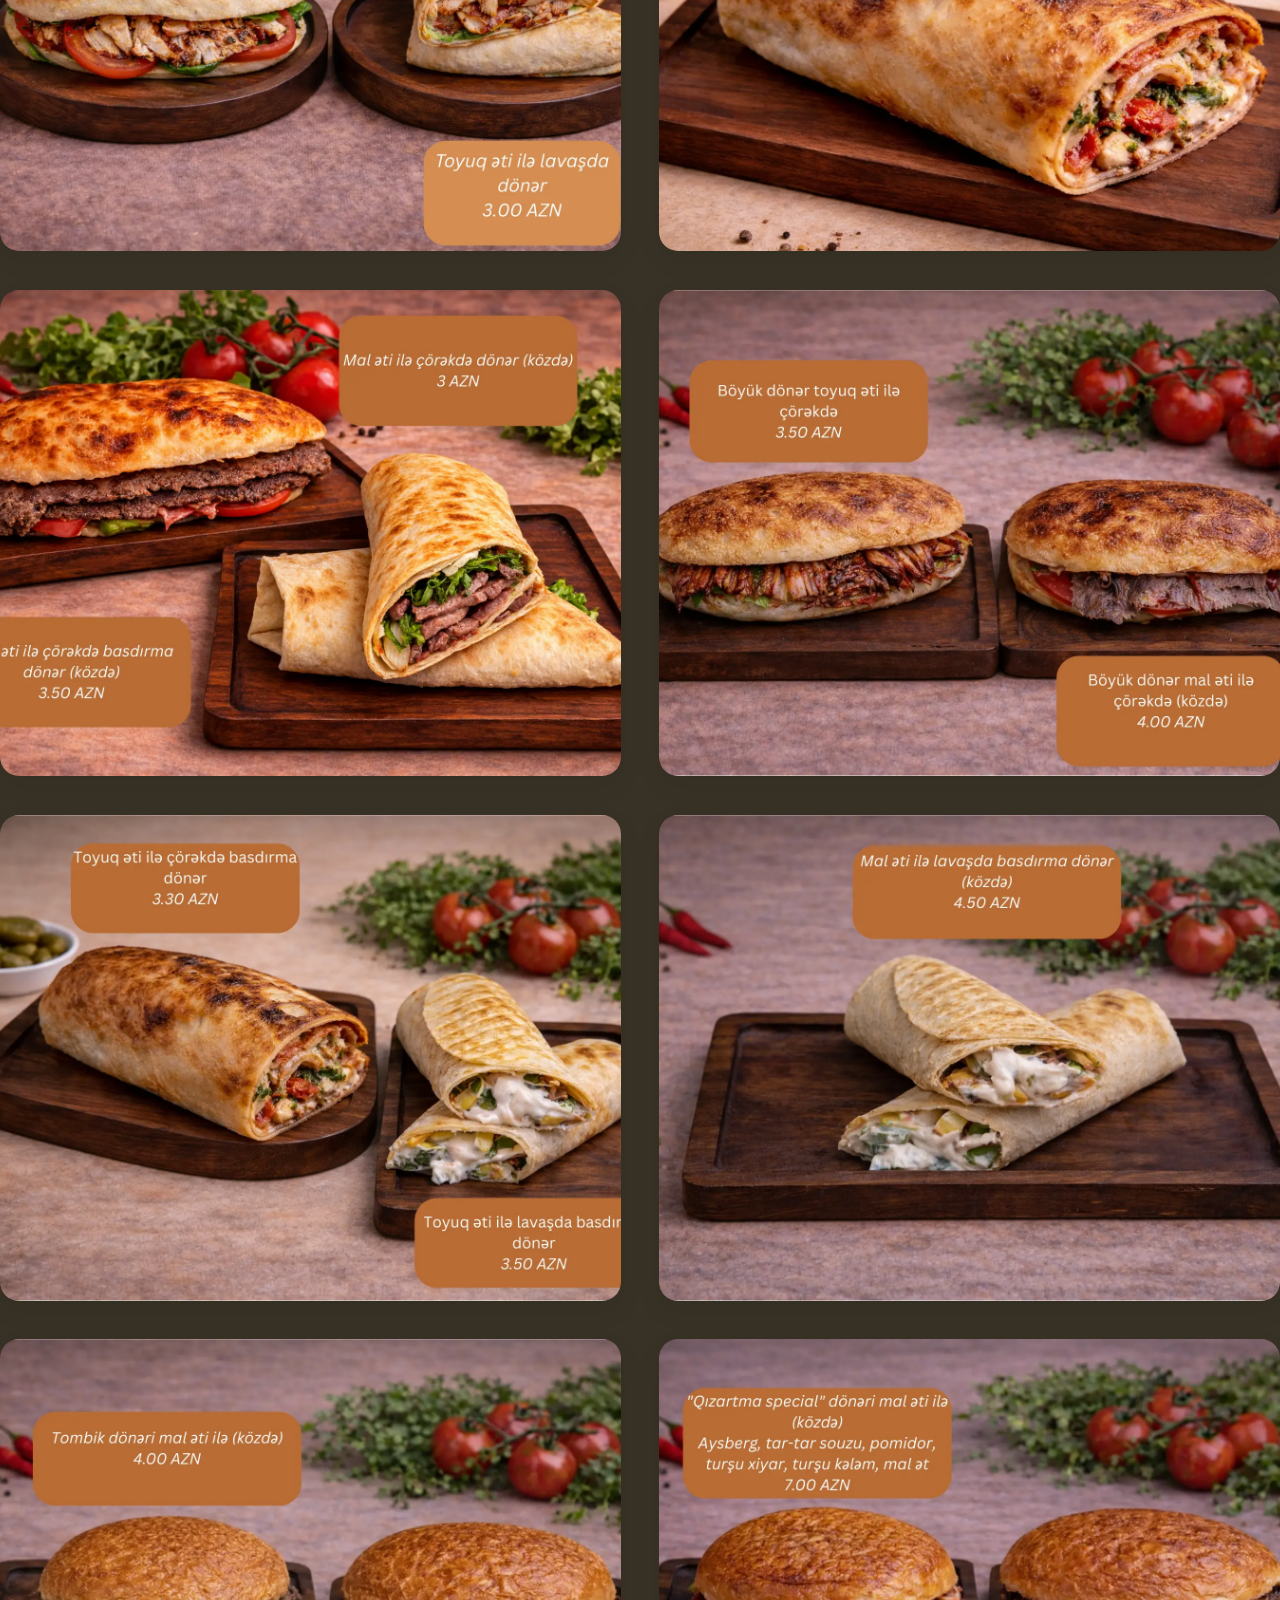
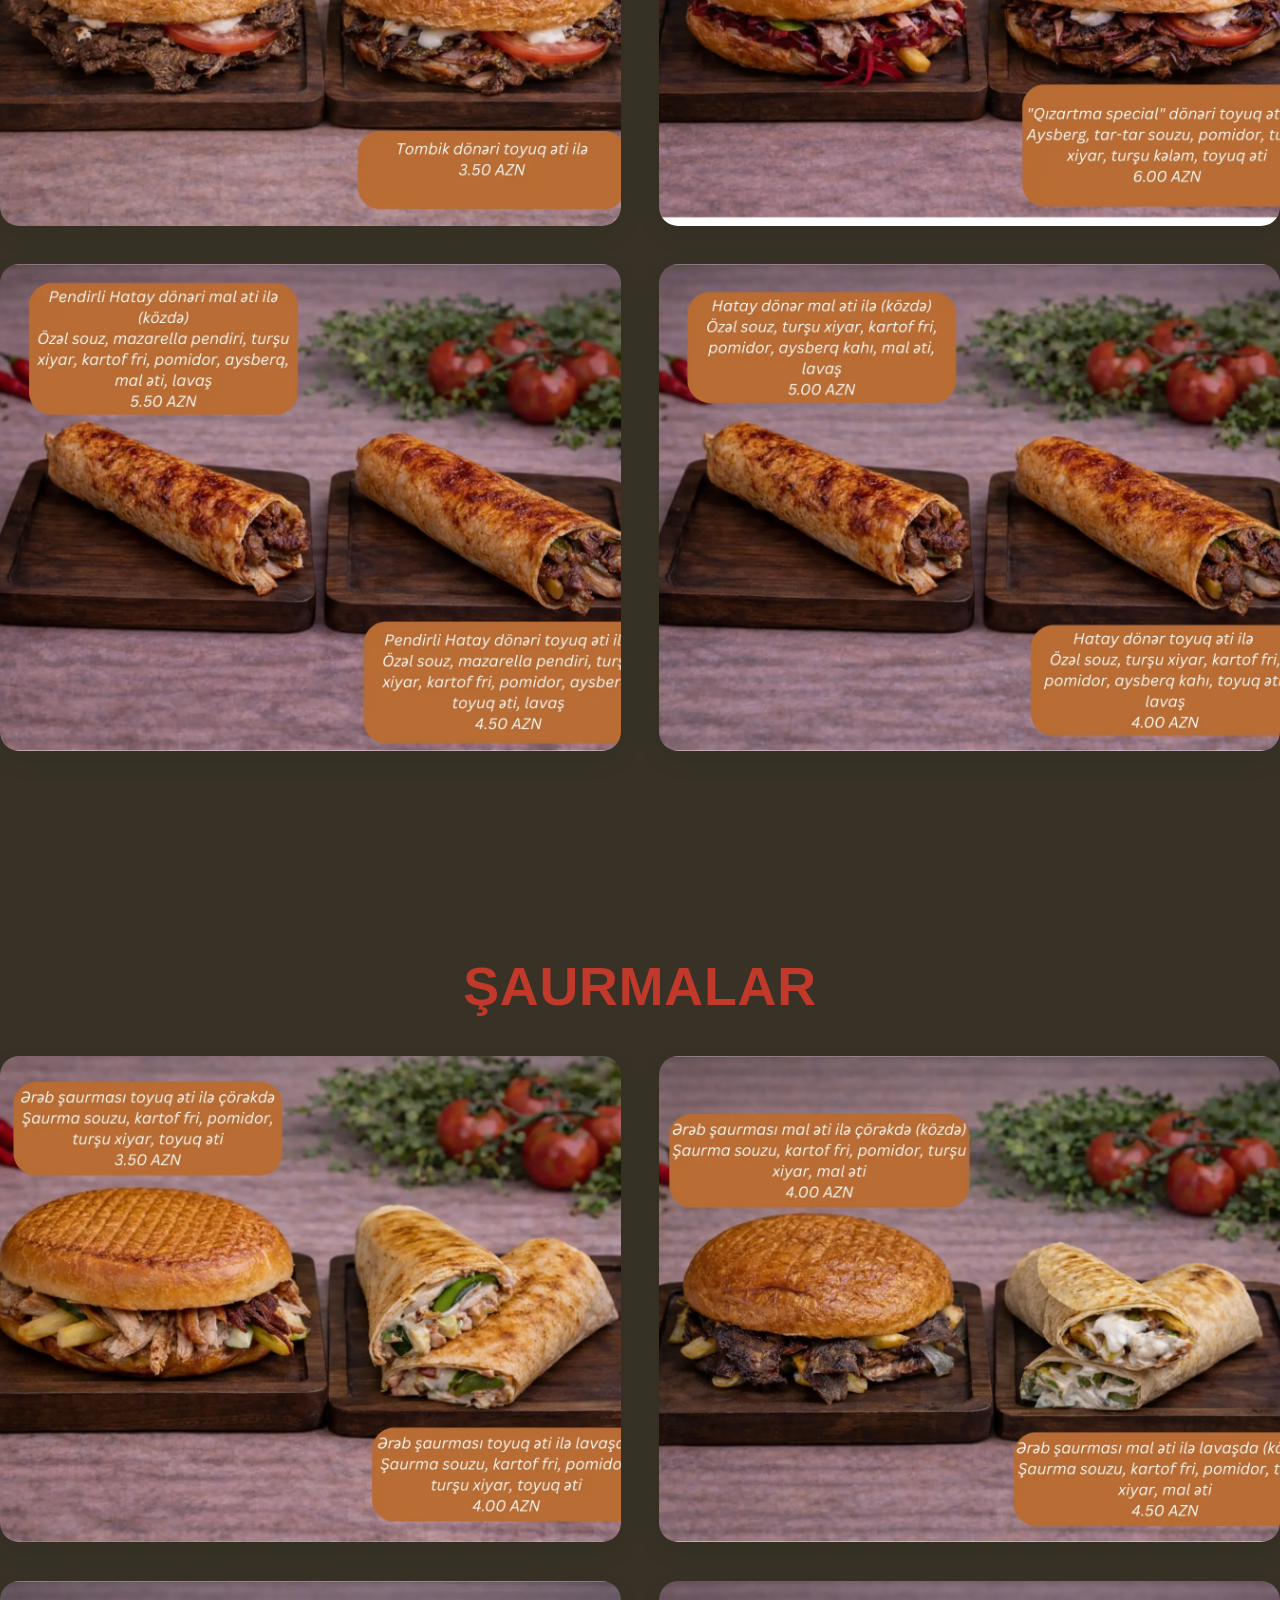
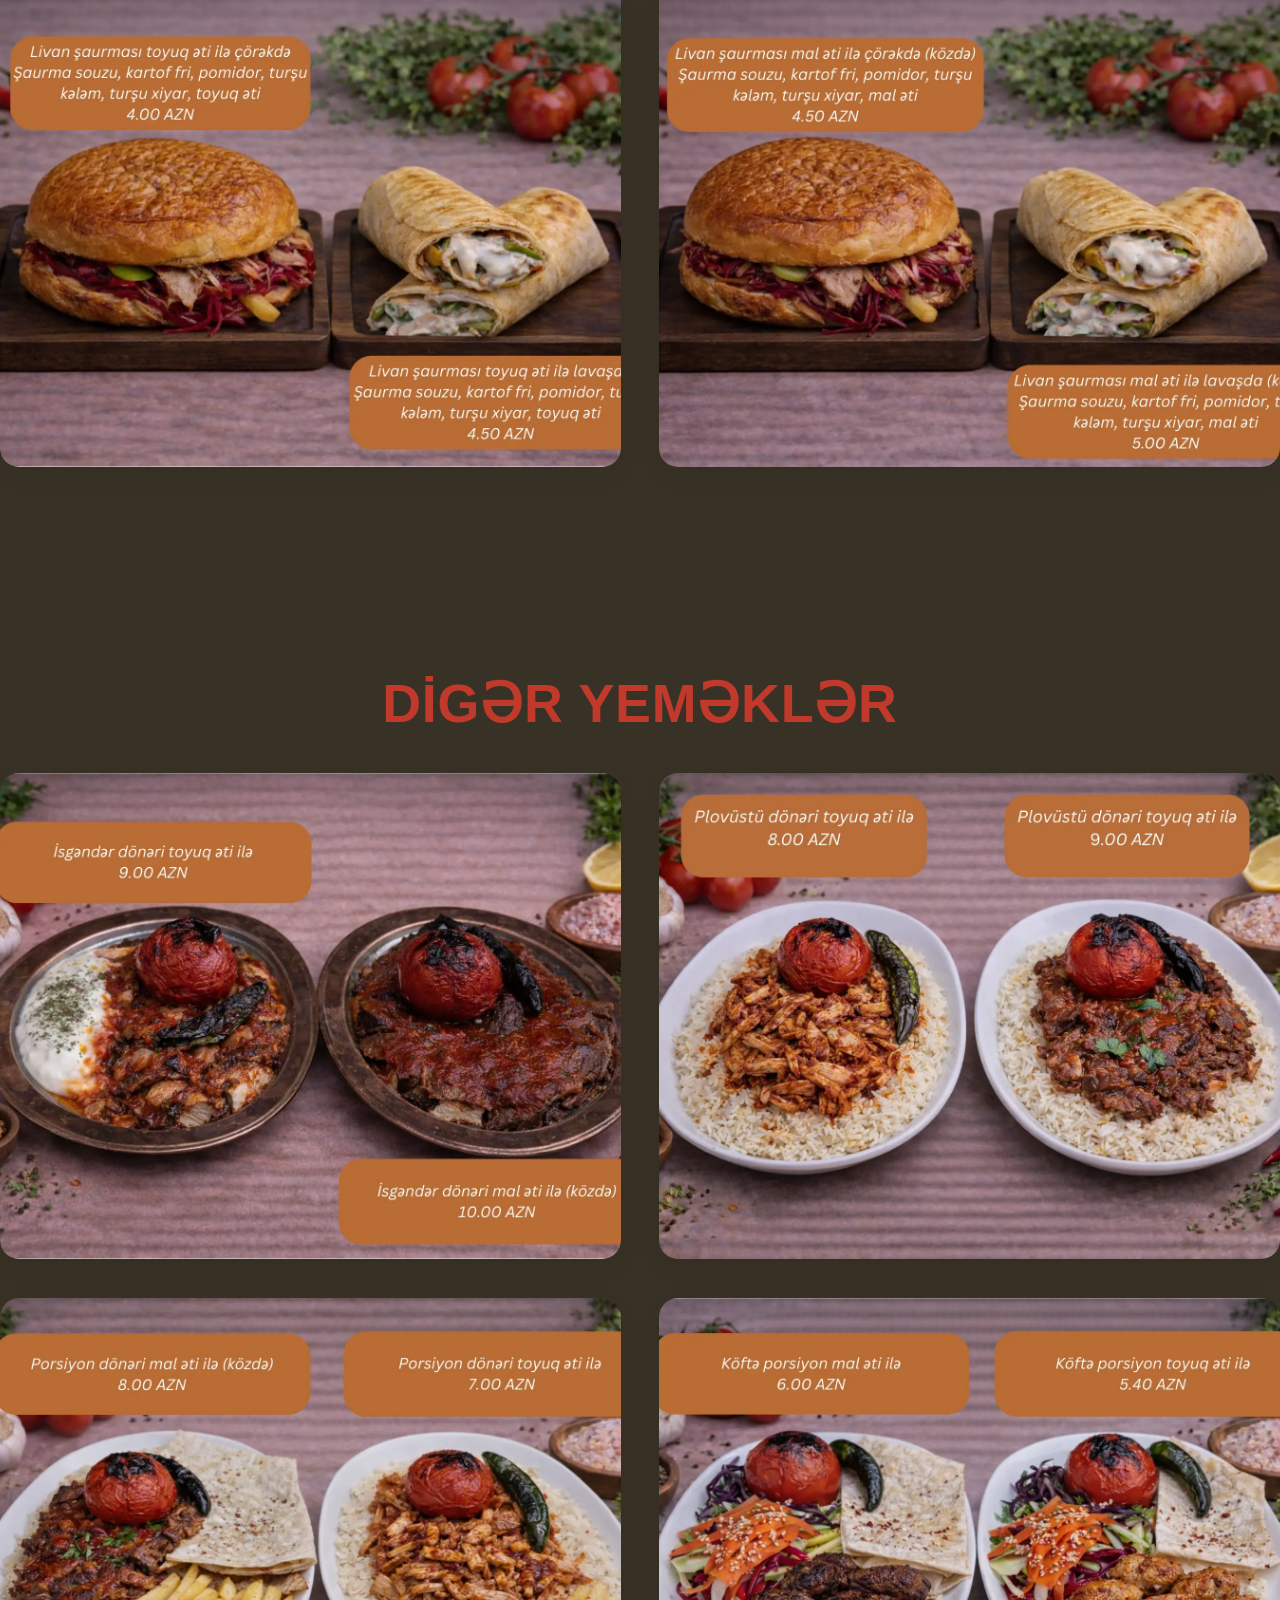
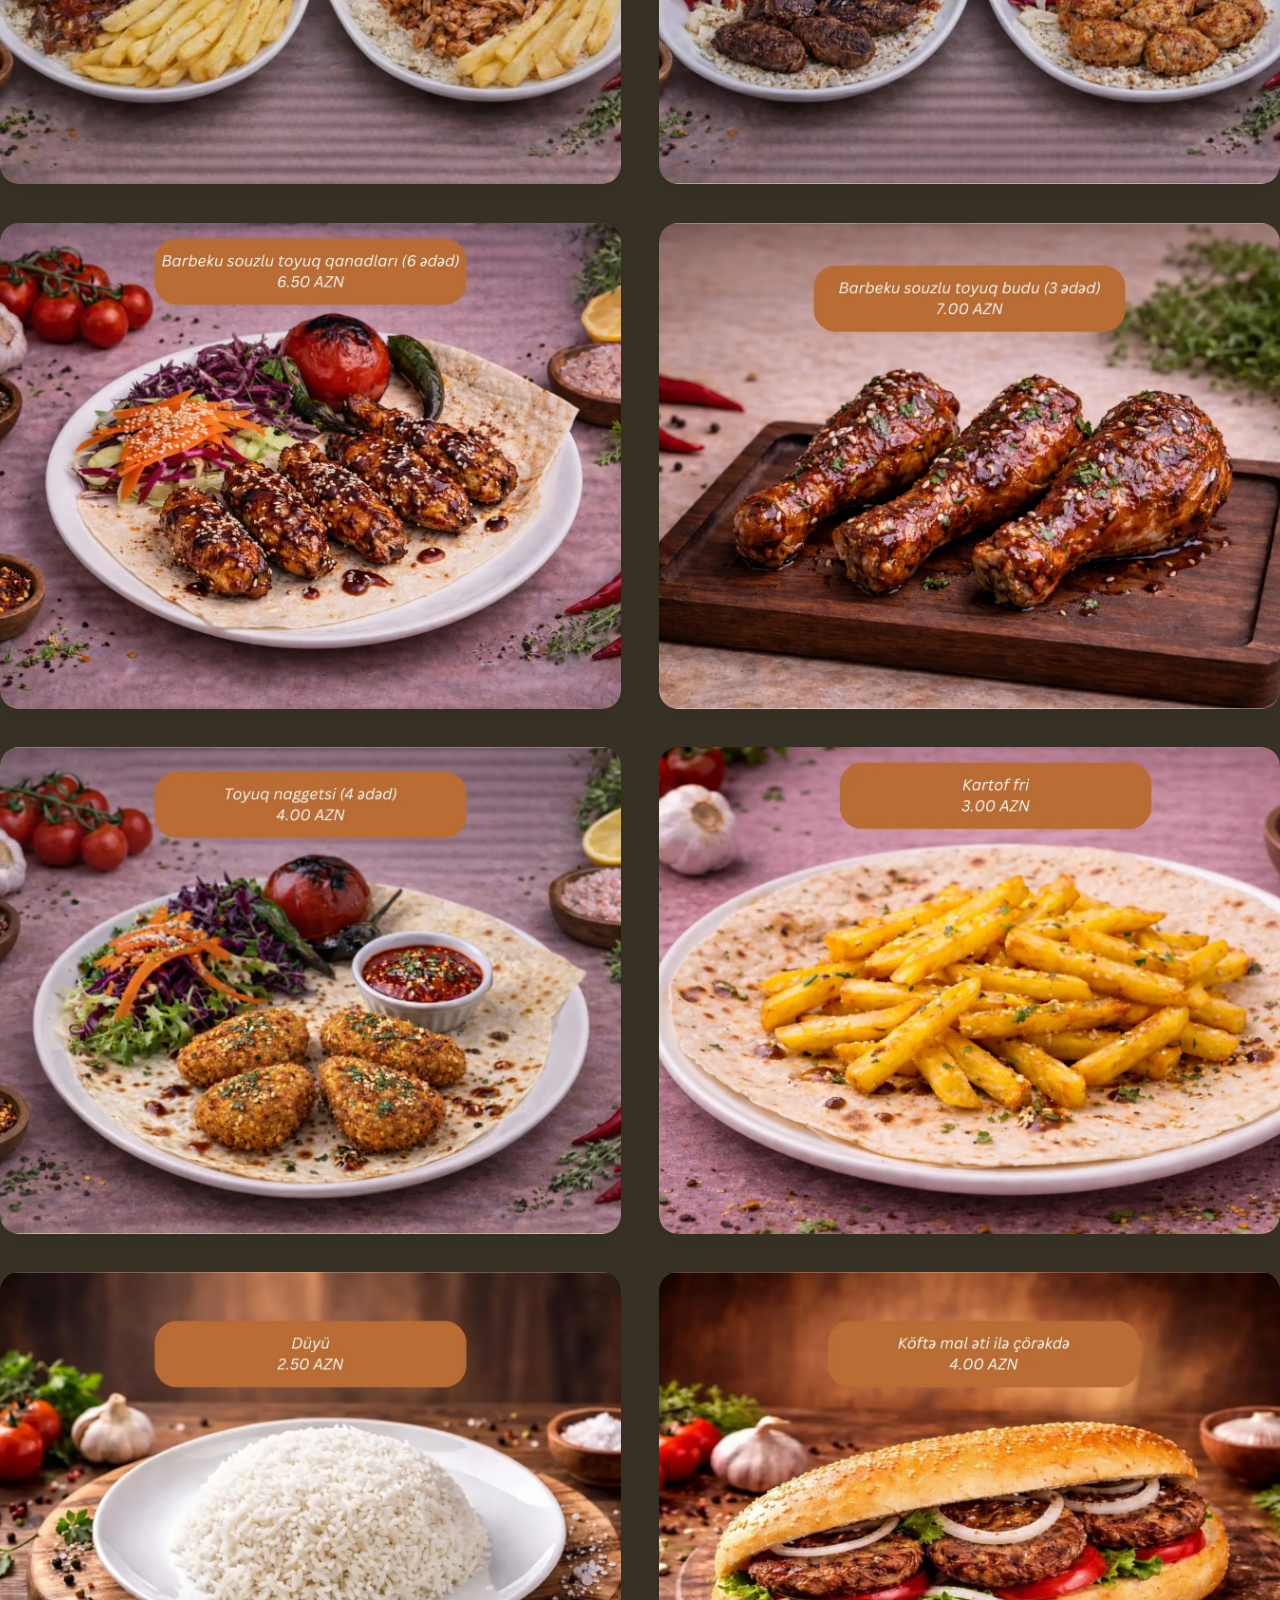
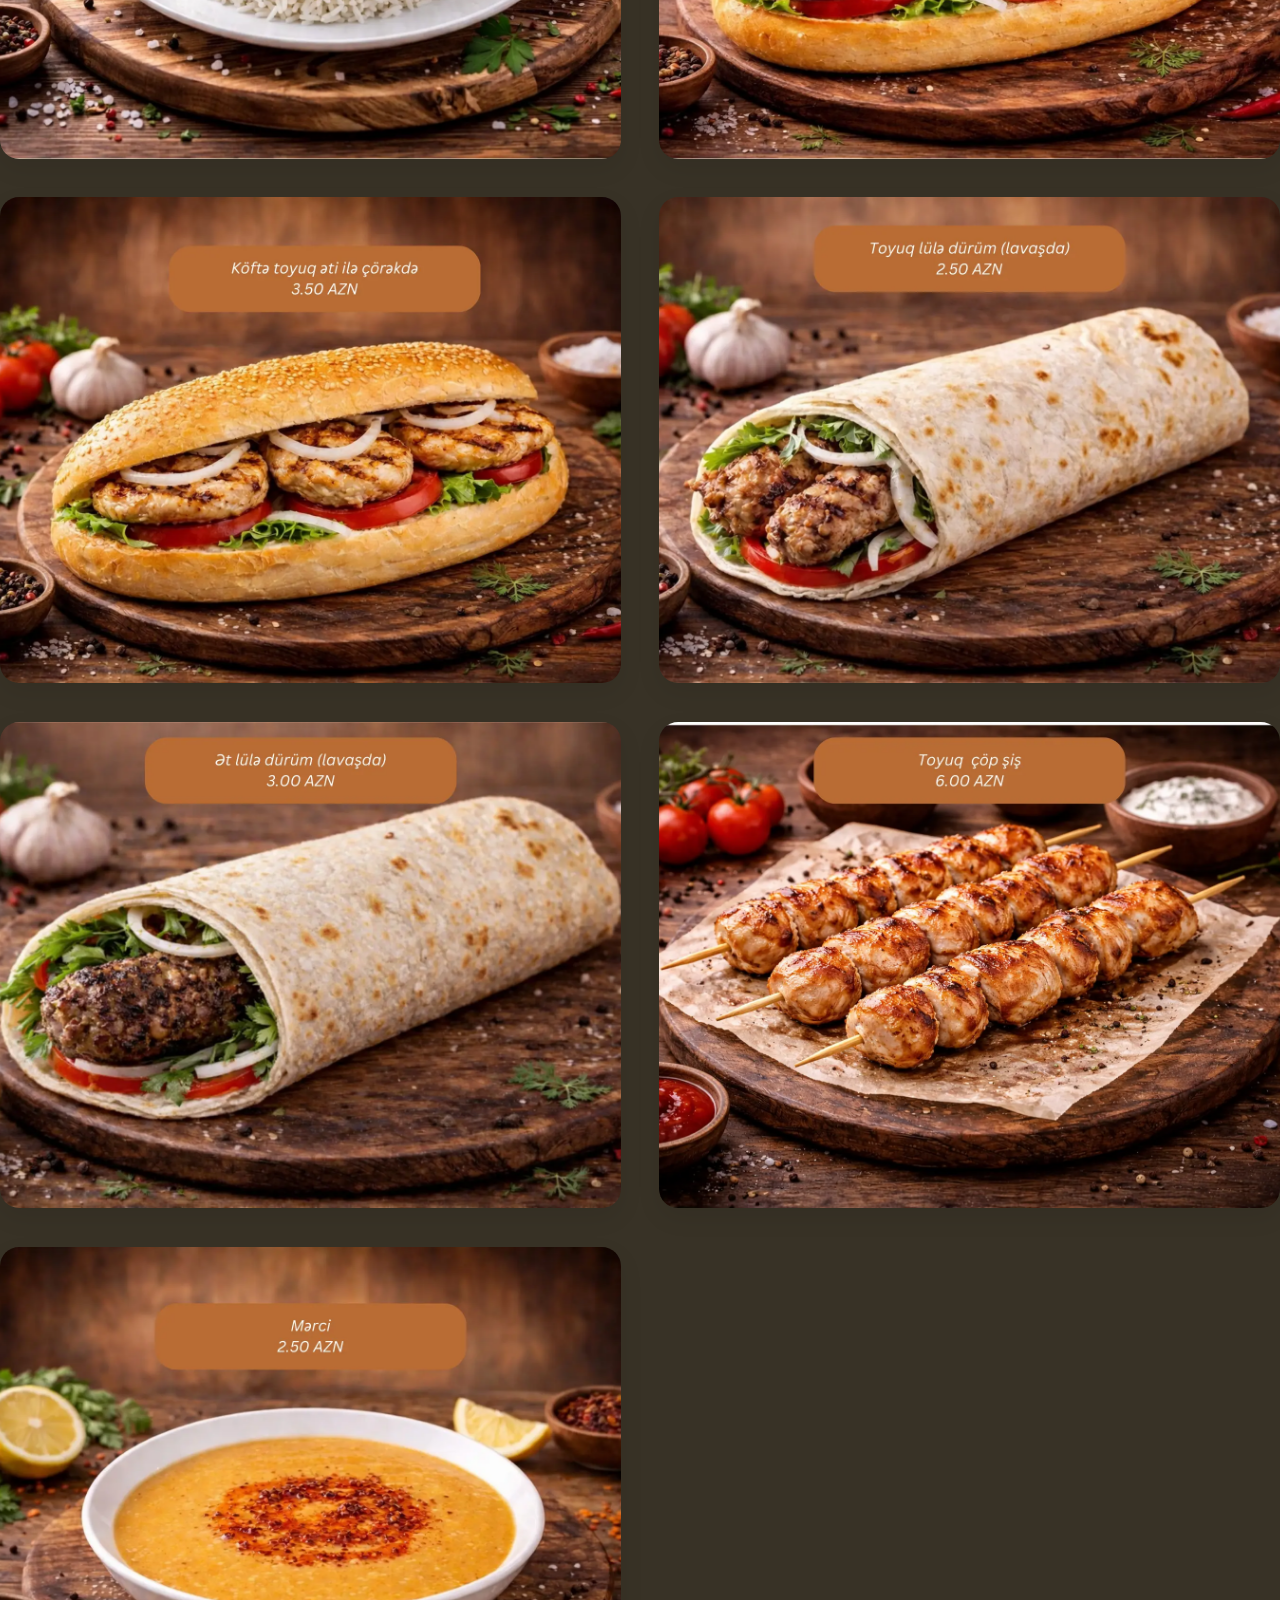
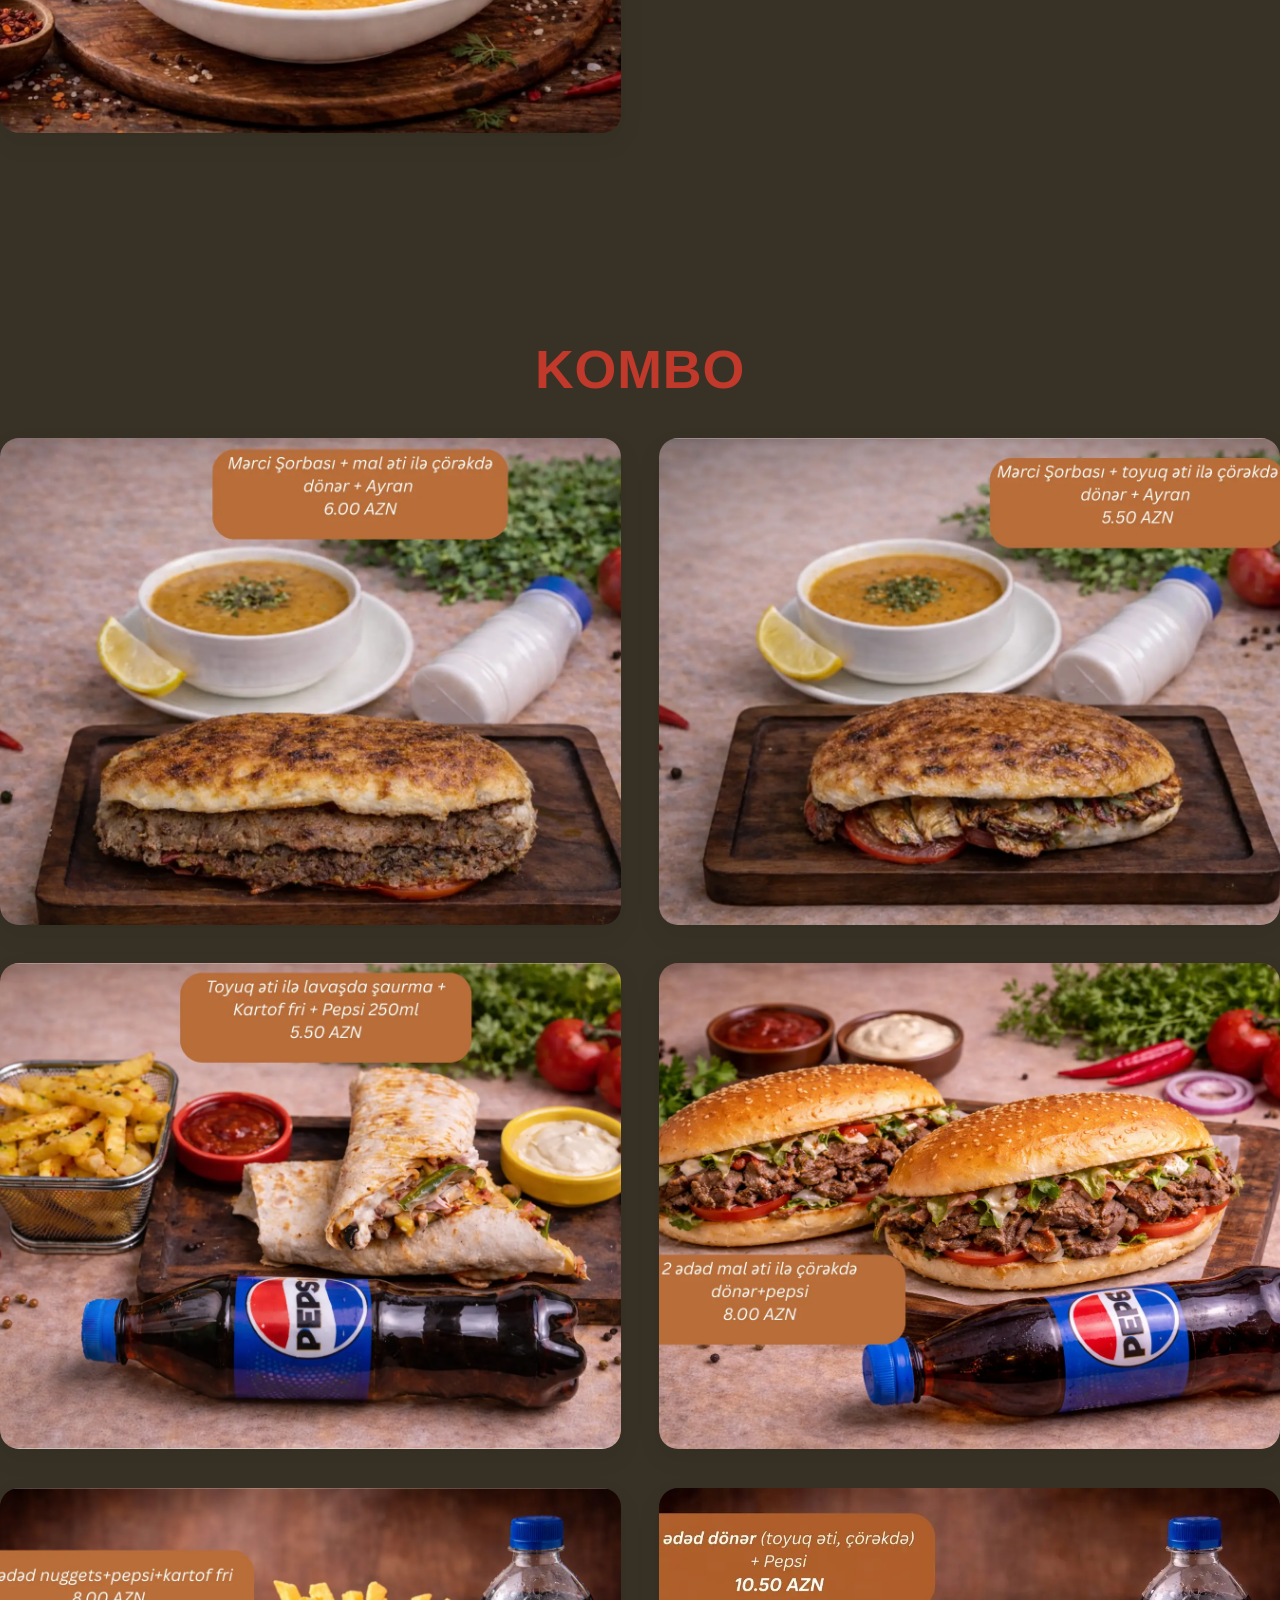
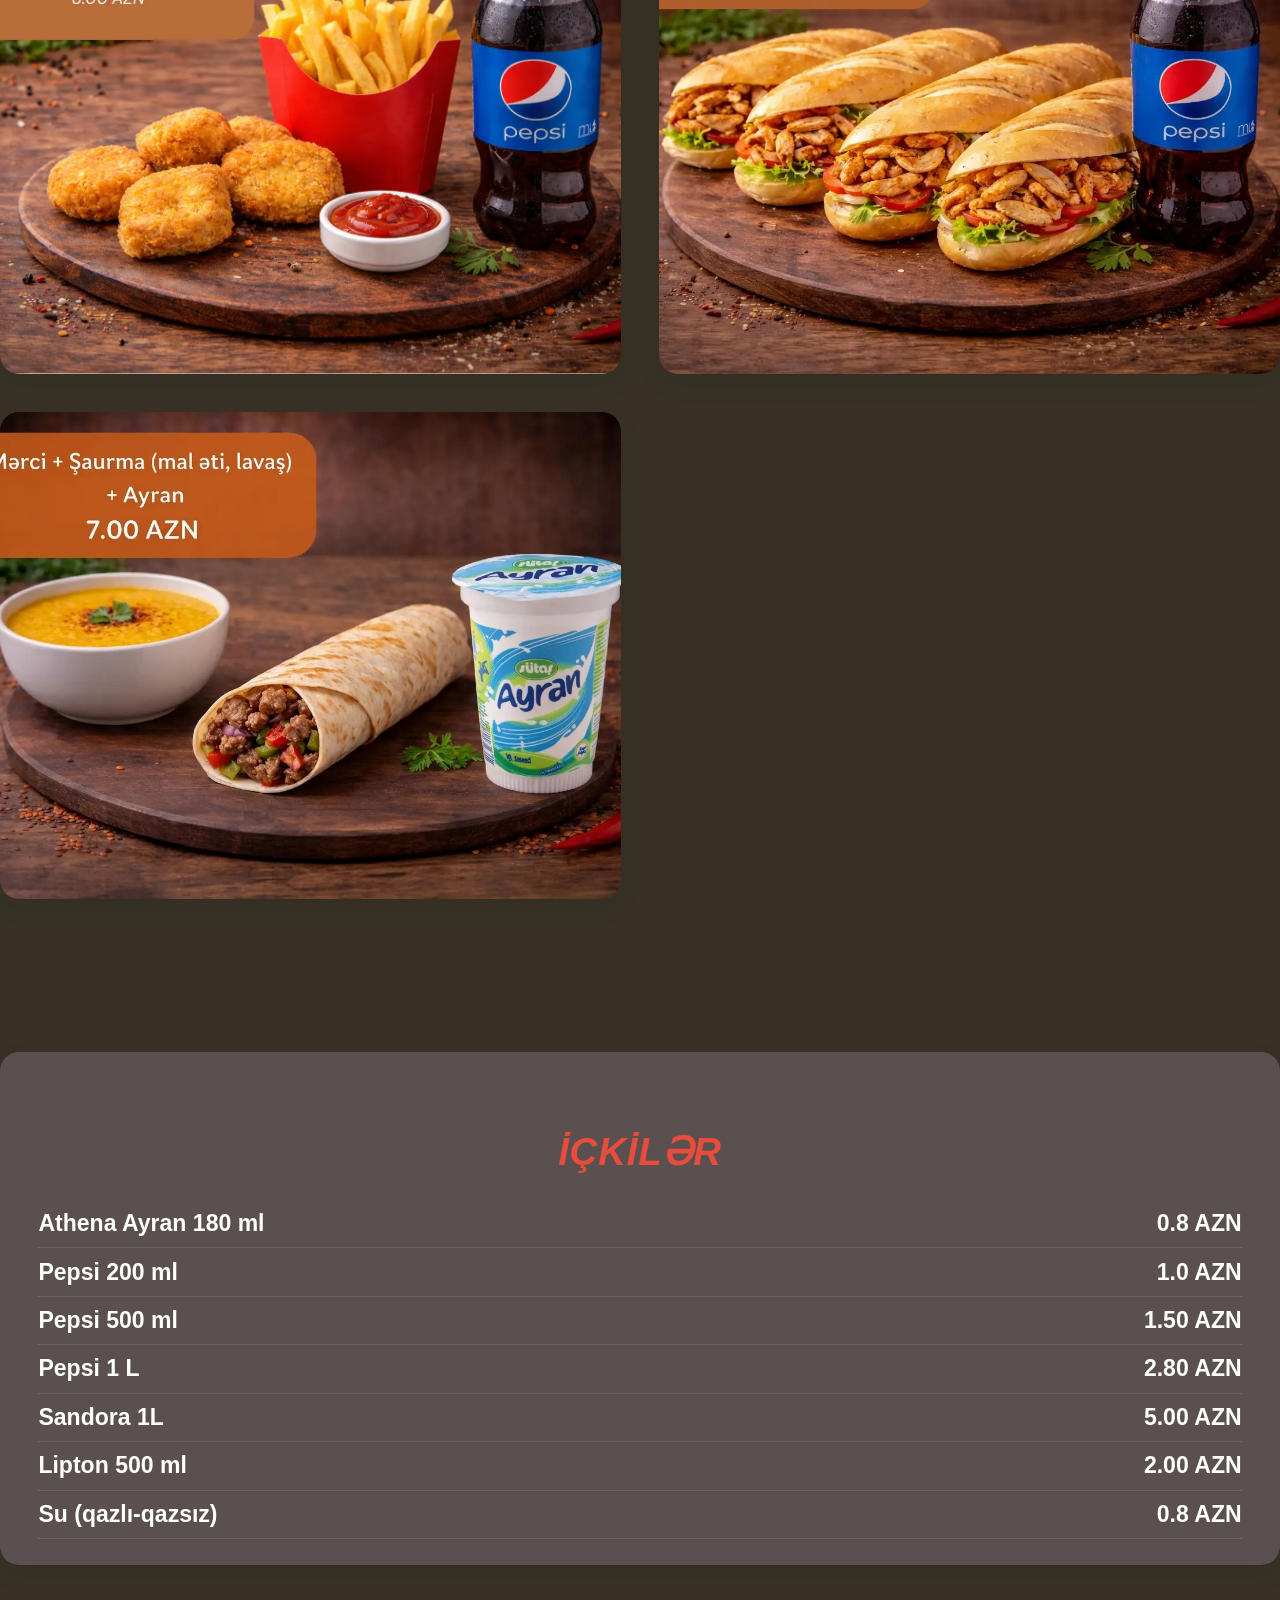
==== commit 6640dd0e: "AddKombo1" ====
--- a/index.html
+++ b/index.html
@@ -307,7 +307,19 @@
                         <img src="images/kombo yeni 6.webp" alt="" loading="lazy">
                     </div>
                 </div>
-                             
+
+                 <div class="box">
+                    <div class="image">
+                        <img src="images/kombo 8.webp" alt="" loading="lazy">
+                    </div>
+                </div>
+
+                 <div class="box">
+                    <div class="image">
+                        <img src="images/kombo 9.webp" alt="" loading="lazy">
+                    </div>
+                </div>
+                
             </div>
         </section>
 
